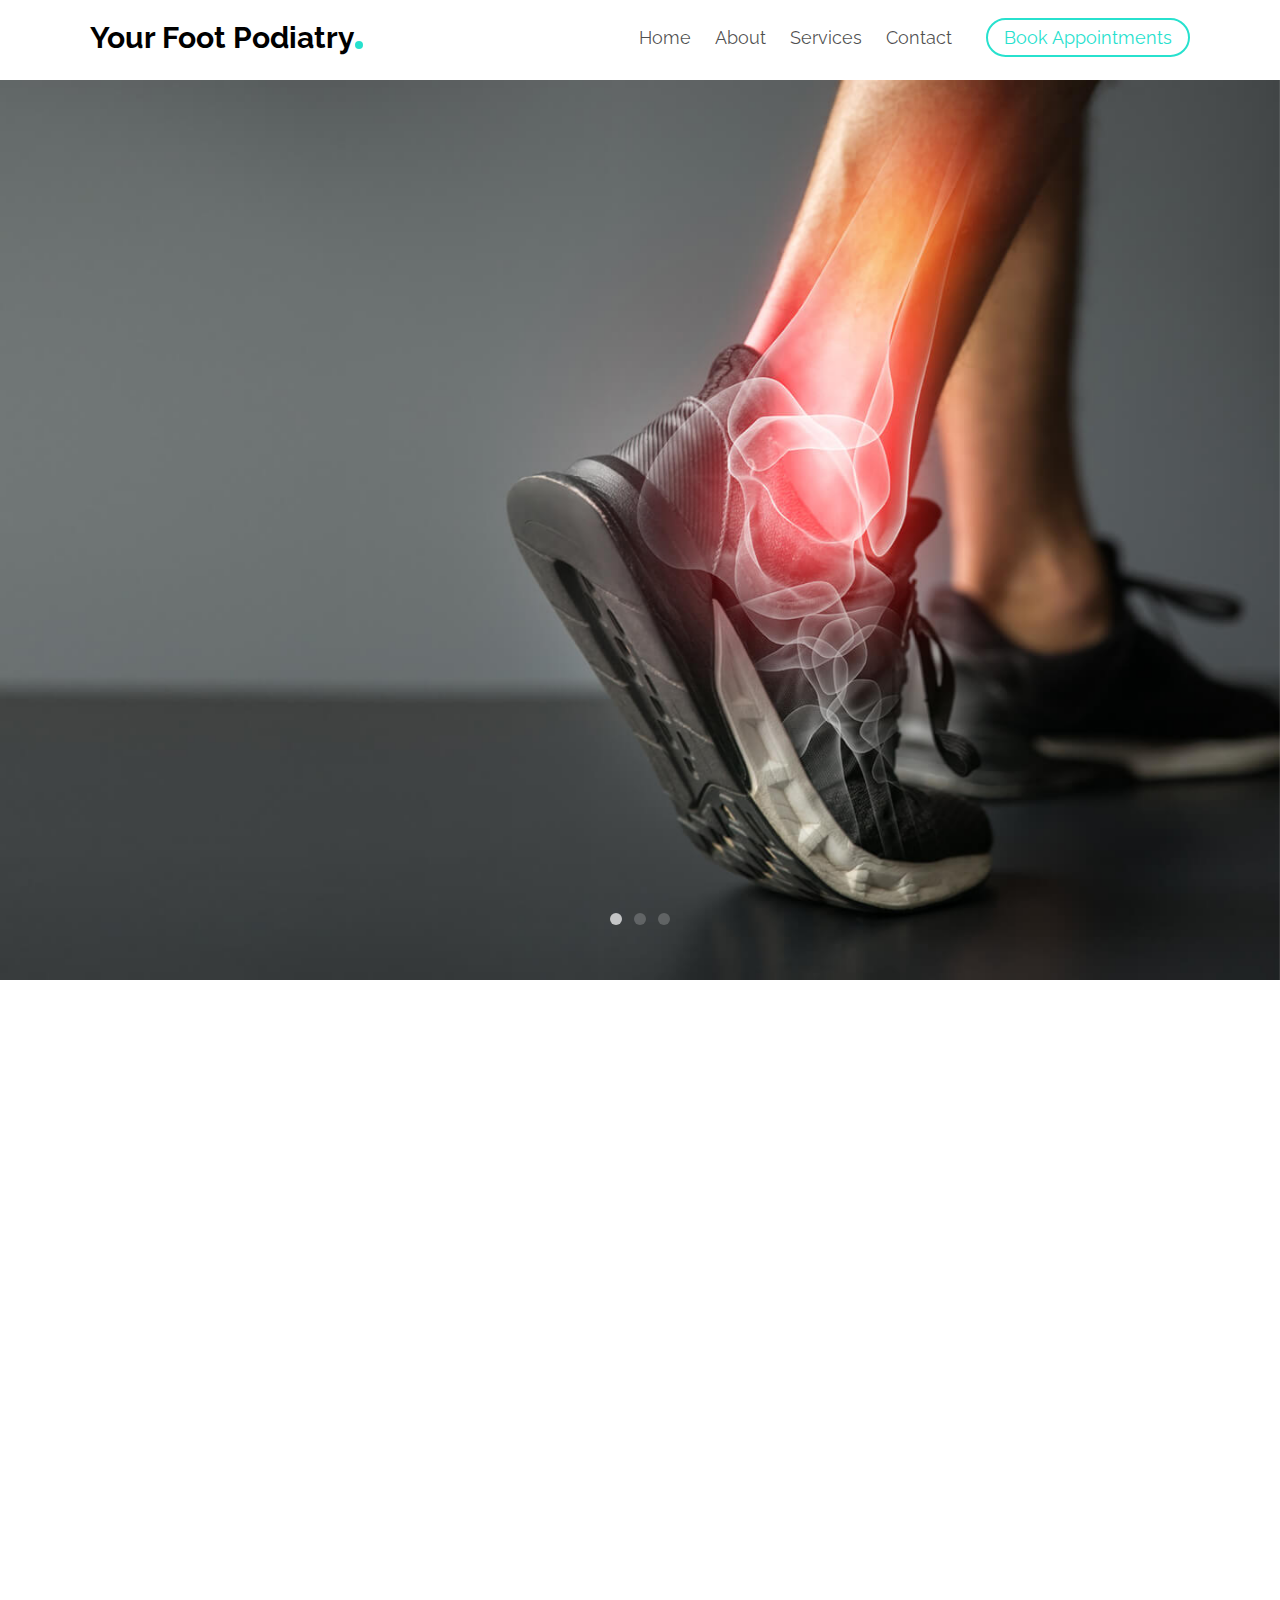
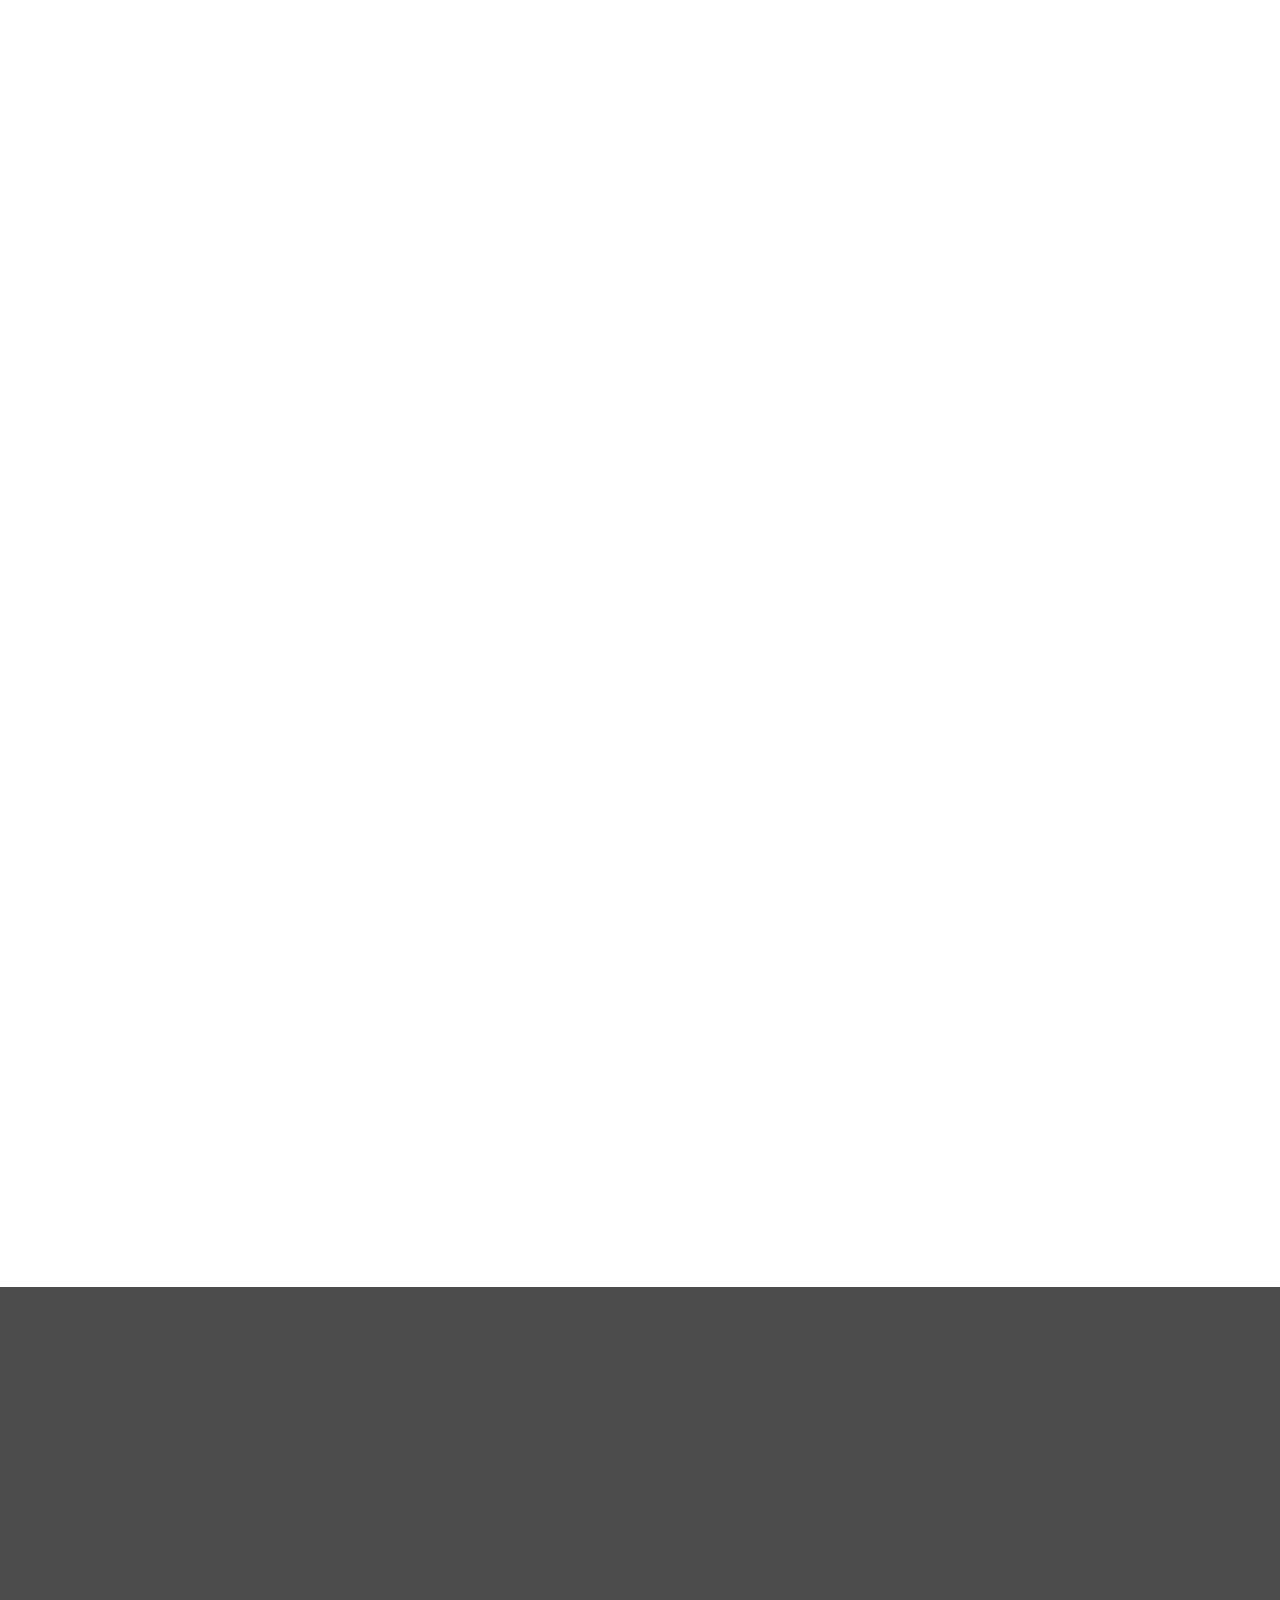
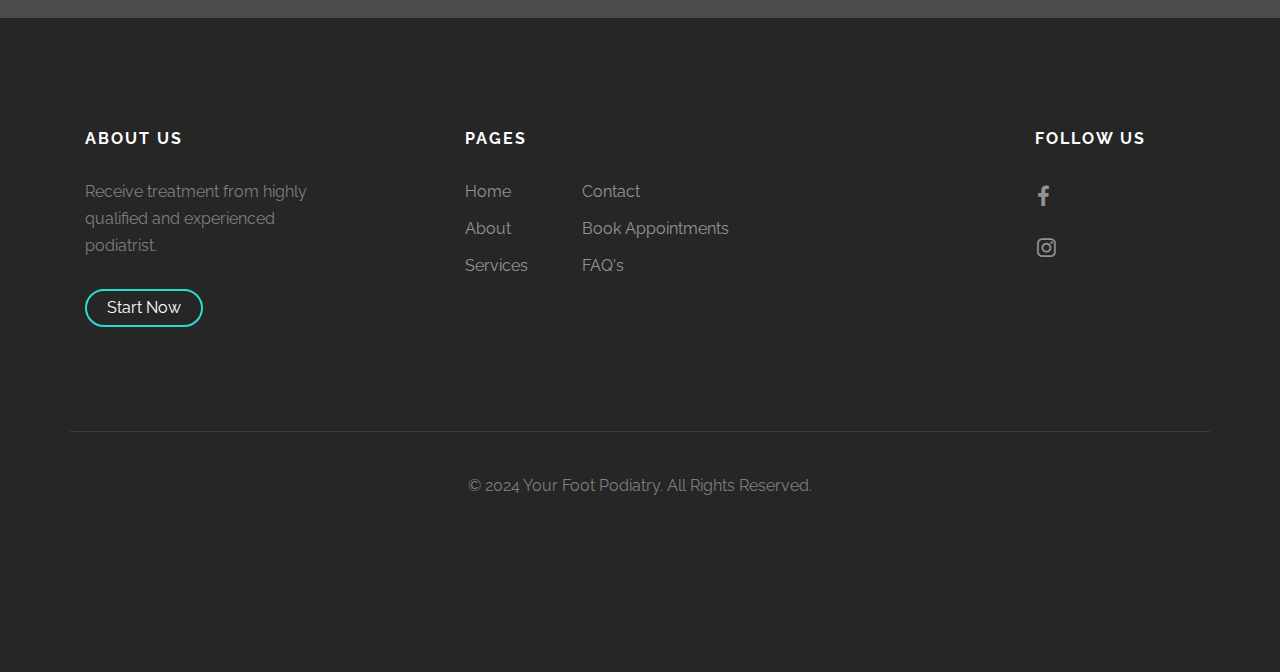
==== index.html @ 7fd20f28 "updated footer" ====
<!DOCTYPE html>
	<html class="no-js">
	<head>
	<meta charset="utf-8">
	<meta http-equiv="X-UA-Compatible" content="IE=edge">
	<title>Your Foot Podiatry</title>
	<meta name="viewport" content="width=device-width, initial-scale=1">
	<meta name="description" content="Your Foot Podiatry" />
	<meta name="keywords" content="Your Foot Podiatry" />
	<meta name="author" content="Your Foot Podiatry" />

  	<!-- Facebook and Twitter integration -->
	<meta property="og:title" content=""/>
	<meta property="og:image" content=""/>
	<meta property="og:url" content=""/>
	<meta property="og:site_name" content=""/>
	<meta property="og:description" content=""/>
	<meta name="twitter:title" content="" />
	<meta name="twitter:image" content="" />
	<meta name="twitter:url" content="" />
	<meta name="twitter:card" content="" />

	<!-- Place favicon.ico and apple-touch-icon.png in the root directory -->
	<link href="images/2.jpg" rel="icon">

	<link href="https://fonts.googleapis.com/css?family=Raleway:200,300,400,700" rel="stylesheet">
	
	<!-- Animate.css -->
	<link rel="stylesheet" href="css/animate.css">
	<!-- Icomoon Icon Fonts-->
	<link rel="stylesheet" href="css/icomoon.css">
	<!-- Bootstrap  -->
	<link rel="stylesheet" href="css/bootstrap.css">
	<!-- Flexslider  -->
	<link rel="stylesheet" href="css/flexslider.css">
	<!-- Owl Carousel  -->
	<link rel="stylesheet" href="css/owl.carousel.min.css">
	<link rel="stylesheet" href="css/owl.theme.default.min.css">
	<!-- Theme style  -->
	<link rel="stylesheet" href="css/style.css">
	<script src="js/modernizr-2.6.2.min.js"></script>
	</head>
	<body>
	
	
	<div id="fh5co-page">
	<header id="fh5co-header" role="banner">
		<div class="container">
			<div class="header-inner">
				<h1><a href="index.html">Your Foot Podiatry</a></h1>
				<nav role="navigation">
					<ul>
						<li><a href="index.html">Home</a></li>
						<li><a href="about.html">About</a></li>
						<li><a href="services.html">Services</a></li>
						<!-- <li><a href="about.html">Reviews</a></li> -->
						<li><a href="contact.html">Contact</a></li>
						<li class="cta"><a href="work.html">Book Appointments</a></li>
						<!-- <li><a href="work.html">Appointments</a></li>
						<li><a href="services.html">Services</a></li>
						<li><a href="pricing.html">Pricing</a></li> -->
						<!-- <li class="cta"><a href="#">Get started</a></li> -->
					</ul>
				</nav>
			</div>
		</div>
	</header>
	
	<div class="container">
		
	</div>
	<aside id="fh5co-hero" class="js-fullheight">
		<div class="flexslider js-fullheight">
			<ul class="slides">
		   	<li style="background-image: url(images/slide_1.jpg);">
		   		<div class="overlay-gradient"></div>
		   		<div class="container">
		   			<div class="col-md-10 col-md-offset-1 text-center js-fullheight slider-text">
		   				<div class="slider-text-inner">
		   					<h2>Expert Podiatry Care for Happy, Healthy Feet</h2>
		   					<p><a href="work.html" class="btn btn-primary btn-lg">Get started</a></p>
		   				</div>
		   			</div>
		   		</div>
		   	</li>
		   	<li style="background-image: url(images/slide_2.jpg);">
		   		<div class="container">
		   			<div class="col-md-10 col-md-offset-1 text-center js-fullheight slider-text">
		   				<div class="slider-text-inner">
		   					<h2>Providing comprehensive foot care for all ages</h2>
		   					<p><a href="work.html" class="btn btn-primary btn-lg">Get started</a></p>
		   				</div>
		   			</div>
		   		</div>
		   	</li>
		   	<li style="background-image: url(images/slide_3.jpg);">
		   		<div class="container">
		   			<div class="col-md-10 col-md-offset-1 text-center js-fullheight slider-text">
		   				<div class="slider-text-inner">
		   					<h2>Like feets? Well book an appointment now</h2>
		   					<p><a href="work.html" class="btn btn-primary btn-lg">Get started</a></p>
		   				</div>
		   			</div>
		   		</div>
		   	</li>
		  	</ul>
	  	</div>
	</aside>

	<div class="fh5co-about animate-box" style="padding-bottom: 0px;">
		<div class="col-md-6 col-md-offset-3 text-center fh5co-heading">
			<h2>Your Foot Podiatry</h2>
		</div>	
		<div class="container">
			<div class="col-md-12 animate-box">
				<figure>
					<img src="images/small.png" alt="yourfootpodiatry" class="img-responsive">
				</figure>
			</div>
			<div class="col-md-10 col-md-push-1 animate-box">
				<!-- <h2>Your Foot Podiatry</h2> -->
				<p>At Your Foot Podiatry, we are dedicated to providing comprehensive foot care solutions to enhance your mobility and overall well-being. 
					Our practice is led by Joel Joseph, an experienced podiatrist with over 8 years in private practice, specializing in minor podiatric surgeries, human biomechanics, gait assessments, and sports injuries and rehabilitation.
					</br>Joel is currently preparing and applying for his Endorsement for Prescription of Scheduled Medicines, which will allow him to offer even more comprehensive care by prescribing necessary medications for various podiatric conditions.</p>
			</div>
		</div>
	</div>

	<!-- Features -->
	<div id="fh5co-services-section">
		<div class="container">
			<div class="row">
				<div class="col-md-6 col-md-offset-3 text-center fh5co-heading animate-box">
					<h2>Our Awesome Feetures</h2>
					<p>Benefits of Choosing Your Foot Podiatry.</p>
				</div>
			</div>
			<div class="row">
				<div class="col-md-4 animate-box">
					<div class="services">
						<i class="icon-laptop"></i>
						<div class="desc">
							<h3>Gait Analysis & Biomechanics</h3>
							<p>Understanding how you move is crucial for diagnosing and treating foot issues. Our gait analysis examines walking patterns to identify abnormalities, tailoring treatments to improve your mobility and comfort.</p>
						</div>
					</div>
				</div>
				<div class="col-md-4 animate-box">
					<div class="services">
						<i class="icon-server"></i>
						<div class="desc">
							<h3>Routine Nail and Skin Care</h3>
							<p>Maintaining healthy nails and skin is essential for overall foot health. Our routine care includes nail trimming, fungal infection treatments, callus removal, and moisturizing to keep your feet in top condition.</p>
						</div>
					</div>
				</div>
				<div class="col-md-4 animate-box">
					<div class="services">
						<i class="icon-money"></i>
						<div class="desc">
							<h3>Sports Injury Management</h3>
							<p>Sports activities can lead to foot injuries affecting the back, knee, and hip. We provide targeted treatments to manage and rehabilitate these injuries, ensuring a quick and safe return to your active lifestyle.</p>
						</div>
					</div>
				</div>
				<div class="col-md-4 animate-box">
					<div class="services">
						<i class="icon-money"></i>
						<div class="desc">
							<h3>Children’s Foot Care</h3>
							<p>Children's feet have unique needs as they grow. Our pediatric podiatry services focus on early detection and treatment of foot issues, ensuring healthy development. We provide care for flat feet, pigeon toes, and other common pediatric conditions.</p>
						</div>
					</div>
				</div>
				<div class="col-md-4 animate-box">
					<div class="services">
						<i class="icon-money"></i>
						<div class="desc">
							<h3>Shockwave Therapy</h3>
							<p>Shockwave therapy is an advanced treatment using high-energy sound waves to stimulate healing in tissues affected by chronic pain and injuries. It provides relief for conditions such as plantar fasciitis, tendonitis, and other musculoskeletal issues.</p>
						</div>
					</div>
				</div>
				<div class="col-md-4 animate-box">
					<div class="services">
						<i class="icon-money"></i>
						<div class="desc">
							<h3>Ingrown Toenail Surgery</h3>
							<p>Ingrown toenails can be painful and prone to infection. Our safe surgical procedures effectively remove the ingrown nail, relieving pain and preventing future occurrences.</p>
						</div>
					</div>
				</div>
				<div class="col-md-12 text-center animate-box" style="margin-top: 20px;">
					<h3>Want to know more?</h3>
					<p><a href="about.html" class="btn btn-primary btn-outline with-arrow">About Us!<i class="icon-arrow-right"></i></a></p>
				</div>
				<!-- <div class="col-md-4 animate-box">
					<div class="services">
						<i class="icon-tablet"></i>
						<div class="desc">
							<h3>Personalized Attention</h3>
							<p>One-on-one consultations to thoroughly understand and address your concerns.	Detailed and personalized treatment plans.</p>
						</div>
					</div>
				</div>
				<div class="col-md-4 animate-box">
					<div class="services">
						<i class="icon-line-chart"></i>
						<div class="desc">
							<h3>Convenient Location</h3>
							<p>Easily accessible location with ample parking. Flexible appointment scheduling, including evening and weekend hours.</p>
						</div>
					</div>
				</div>
				<div class="col-md-4 animate-box">
					<div class="services">
						<i class="icon-pie-chart"></i>
						<div class="desc">
							<h3>Holistic Approach</h3>
							<p>Focus on overall foot health and prevention of future issues. Comprehensive assessments considering overall lifestyle and health.</p>
						</div>
					</div>
				</div>
				<div class="col-md-4 animate-box">
					<div class="services">
						<i class="icon-pie-chart"></i>
						<div class="desc">
							<h3>Patient Education</h3>
							<p>Detailed explanations and education on foot health, conditions, and treatments. Guidance on at-home care and preventive measures.</p>
						</div>
					</div>
				</div>
				<div class="col-md-4 animate-box">
					<div class="services">
						<i class="icon-pie-chart"></i>
						<div class="desc">
							<h3>Comfort and Care</h3>
							<p>Friendly and supportive staff ensuring a comfortable visit. Clean, modern, and welcoming clinic environment.</p>
						</div>
					</div>
				</div>
				<div class="col-md-4 animate-box">
					<div class="services">
						<i class="icon-pie-chart"></i>
						<div class="desc">
							<h3>Insurance and Payment Options</h3>
							<p>Assistance with insurance claims and paperwork. Flexible payment plans and options to accommodate financial needs.</p>
						</div>
					</div>
				</div> -->
			</div>
		</div>
	</div>

	<!-- our works -->
	<!-- <div id="fh5co-work-section" class="fh5co-light-grey-section">
		<div class="container">
			<div class="row">
				<div class="col-md-6 col-md-offset-3 text-center fh5co-heading animate-box">
					<h2>Latest Projects</h2>
					<p>Far far away, behind the word mountains, far from the countries Vokalia and Consonantia, there live the blind texts. </p>
				</div>
			</div>
			<div class="row">
				<div class="col-md-4 animate-box">
					<a href="#" class="item-grid text-center">
						<div class="image" style="background-image: url(images/image_1.jpg)"></div>
						<div class="v-align">
							<div class="v-align-middle">
								<h3 class="title">Geographical App</h3>
								<h5 class="category">Web Application</h5>
							</div>
						</div>
					</a>
				</div>
				<div class="col-md-4 animate-box">
					<a href="#" class="item-grid text-center">
						<div class="image" style="background-image: url(images/image_2.jpg)"></div>
						<div class="v-align">
							<div class="v-align-middle">
								<h3 class="title">Geographical App</h3>
								<h5 class="category">User Interface</h5>
							</div>
						</div>
					</a>
				</div>
				<div class="col-md-4 animate-box">
					<a href="#" class="item-grid text-center">
						<div class="image" style="background-image: url(images/image_3.jpg)"></div>
						<div class="v-align">
							<div class="v-align-middle">
								<h3 class="title">Geographical App</h3>
								<h5 class="category">Branded</h5>
							</div>
						</div>
					</a>
				</div>
				<div class="col-md-4 animate-box">
					<a href="#" class="item-grid text-center">
						<div class="image" style="background-image: url(images/image_4.jpg)"></div>
						<div class="v-align">
							<div class="v-align-middle">
								<h3 class="title">Geographical App</h3>
								<h5 class="category">Web</h5>
							</div>
						</div>
					</a>
				</div>
				<div class="col-md-4 animate-box">
					<a href="#" class="item-grid text-center">
						<div class="image" style="background-image: url(images/image_5.jpg)"></div>
						<div class="v-align">
							<div class="v-align-middle">
								<h3 class="title">Geographical App</h3>
								<h5 class="category">Illustration</h5>
							</div>
						</div>
					</a>
				</div>
				<div class="col-md-4 animate-box">
					<a href="#" class="item-grid text-center">
						<div class="image" style="background-image: url(images/image_6.jpg)"></div>
						<div class="v-align">
							<div class="v-align-middle">
								<h3 class="title">Geographical App</h3>
								<h5 class="category">Web Application</h5>
							</div>
						</div>
					</a>
				</div>
				<div class="col-md-12 text-center animate-box">
					<p><a href="#" class="btn btn-primary with-arrow">View More Projects <i class="icon-arrow-right"></i></a></p>
				</div>
			</div>
		</div>
	</div> -->
	
	<!-- client thing -->
	<!-- <div id="fh5co-testimony-section">
		<div class="container">
			<div class="row">
				<div class="col-md-6 col-md-offset-3 text-center fh5co-heading animate-box">
					<h2>Clients Feedback</h2>
					<p>Feet People</p>
				</div>
			</div>
			<div class="row">
				<div class="col-md-12 col-offset-0 to-animate">
					<div class="wrap-testimony animate-box">
						<div class="owl-carousel-fullwidth">
							<div class="item">
								<div class="testimony-slide active text-center">
									<figure>
										<img src="images/person1.jpg" alt="user">
									</figure>
									<blockquote>
										<p>"Far far away, behind the word mountains, far from the countries Vokalia and Consonantia, there live the blind texts. Separated they live in Bookmarksgrove right at the coast of the Semantics, a large language ocean."</p>
									</blockquote>
									<span>Athan Smith, via <a href="#" class="twitter">Twitter</a></span>
								</div>
							</div>
							<div class="item">
								<div class="testimony-slide active text-center">
									<figure>
										<img src="images/person2.jpg" alt="user">
									</figure>
									<blockquote>
										<p>"Far far away, behind the word mountains, far from the countries Vokalia and Consonantia, there live the blind texts. Separated they live in Bookmarksgrove right at the coast of the Semantics, a large language ocean."</p>
									</blockquote>
									<span>Nathalie Kosley, via <a href="#" class="twitter">Twitter</a></span>
								</div>
							</div>
							<div class="item">
								<div class="testimony-slide active text-center">
									<figure>
										<img src="images/person3.jpg" alt="user">
									</figure>
									<blockquote>
										<p>"Far far away, behind the word mountains, far from the countries Vokalia and Consonantia, there live the blind texts. Separated they live in Bookmarksgrove right at the coast of the Semantics, a large language ocean."</p>
									</blockquote>
									<span>Yanna Kuzuki, via <a href="#" class="twitter">Twitter</a></span>
								</div>
							</div>
						</div>
					</div>
				</div>
			</div>
		</div>
	</div> -->
	
	<!-- some more features -->
	<!-- <div id="fh5co-blog-section" class="fh5co-light-grey-section">
		<div class="container">
			<div class="row">
				<div class="col-md-6 col-md-offset-3 text-center fh5co-heading animate-box">
					<h2>Recent from Blog</h2>
					<p>Far far away, behind the word mountains, far from the countries Vokalia and Consonantia, there live the blind texts. </p>
				</div>
			</div>
			<div class="row">
				<div class="col-md-6 col-sm-6 animate-box">
					<a href="#" class="item-grid">
						<div class="image" style="background-image: url(images/image_1.jpg)"></div>
						<div class="v-align">
							<div class="v-align-middle">
								<h3 class="title">We Create Mobile App</h3>
								<h5 class="date"><span>June 23, 2016</span> | <span>4 Comments</span></h5>
								<p>Far far away, behind the word mountains, far from the countries Vokalia and Consonantia, there live the blind texts. Separated they live in Bookmarksgrove.</p>
							</div>
						</div>
					</a>
				</div>
				<div class="col-md-6 col-sm-6 animate-box">
					<a href="#" class="item-grid">
						<div class="image" style="background-image: url(images/image_2.jpg)"></div>
						<div class="v-align">
							<div class="v-align-middle">
								<h3 class="title">Geographical App</h3>
								<h5 class="date"><span>June 22, 2016</span> | <span>10 Comments</span></h5>
								<p>Far far away, behind the word mountains, far from the countries Vokalia and Consonantia, there live the blind texts. Separated they live in Bookmarksgrove.</p>
							</div>
						</div>
					</a>
				</div>
				<div class="col-md-12 text-center animate-box">
					<p><a href="#" class="btn btn-primary with-arrow">View More Post <i class="icon-arrow-right"></i></a></p>
				</div>
			</div>
		</div>
	</div> -->
	
	<!-- Pricing -->
	<!-- <div id="fh5co-pricing-section">
		<div class="container">
			<div class="row">
				<div class="col-md-6 col-md-offset-3 text-center fh5co-heading animate-box">
					<h2>Pricing</h2>
					<p>Far far away, behind the word mountains, far from the countries Vokalia and Consonantia, there live the blind texts. </p>
				</div>
			</div>
			<div class="row">
				<div class="pricing">
					<div class="col-md-3 animate-box">
						<div class="price-box">
							<h2 class="pricing-plan">Starter</h2>
							<div class="price"><sup class="currency">$</sup>9<small>/month</small></div>
							<p>Far far away, behind the word mountains, far from the countries Vokalia and Consonantia, there live the blind texts. </p>
							<a href="#" class="btn btn-select-plan btn-sm">Select Plan</a>
						</div>
					</div>

					<div class="col-md-3 animate-box">
						<div class="price-box">
							<h2 class="pricing-plan">Basic</h2>
							<div class="price"><sup class="currency">$</sup>27<small>/month</small></div>
							<p>Far far away, behind the word mountains, far from the countries Vokalia and Consonantia, there live the blind texts. </p>
							<a href="#" class="btn btn-select-plan btn-sm">Select Plan</a>
						</div>
					</div>

					<div class="col-md-3 animate-box">
						<div class="price-box popular">
							<h2 class="pricing-plan pricing-plan-offer">Pro <span>Best Offer</span></h2>
							<div class="price"><sup class="currency">$</sup>74<small>/month</small></div>
							<p>Far far away, behind the word mountains, far from the countries Vokalia and Consonantia, there live the blind texts. </p>
							<a href="#" class="btn btn-select-plan btn-sm">Select Plan</a>
						</div>
					</div>

					<div class="col-md-3 animate-box">
						<div class="price-box">
							<h2 class="pricing-plan">Unlimited</h2>
							<div class="price"><sup class="currency">$</sup>140<small>/month</small></div>
							<p>Far far away, behind the word mountains, far from the countries Vokalia and Consonantia, there live the blind texts. </p>
							<a href="#" class="btn btn-select-plan btn-sm">Select Plan</a>
						</div>
					</div>
				</div>
			</div>
		</div>
	</div> -->

	<script src="https://static.elfsight.com/platform/platform.js" data-use-service-core defer></script>
	<div class="elfsight-app-827dadee-5b9f-4619-aa15-b2e15554b091" style="height: 450px;" data-elfsight-app-lazy></div>

	<div class="fh5co-cta" style="background-image: url(images/slide_2.jpg);">
		<div class="overlay"></div>
		<div class="container">
			<div class="col-md-12 text-center animate-box">
				<h3>Try our Services?</h3>
				<p><a href="work.html" class="btn btn-primary btn-outline with-arrow">Get started now!<i class="icon-arrow-right"></i></a></p>
			</div>
		</div>
	</div>

	<!-- Footer -->
	<footer id="fh5co-footer" role="contentinfo">
		<div class="container">
			<div class="col-md-3 col-sm-12 col-sm-push-0 col-xs-12 col-xs-push-0">
				<h3>About Us</h3>
				<p>Receive treatment from highly qualified and experienced podiatrist.</p>
				<p><a href="pricing.html" class="btn btn-primary btn-outline with-arrow btn-sm">Start Now<i class="icon-arrow-right"></i></a></p>
			</div>
			<div class="col-md-6 col-md-push-1 col-sm-12 col-sm-push-0 col-xs-12 col-xs-push-0">
				<h3>Pages</h3>
				<ul class="float">
					<li><a href="index.html">Home</a></li>
					<li><a href="about.html">About</a></li>
					<li><a href="services.html">Services</a></li>
				</ul>
				<ul class="float">
					<li><a href="contact.html">Contact</a></li>
					<li><a href="work.html">Book Appointments</a></li>
					<li><a href="faq.html">FAQ's</a></li>
				</ul>
			</div>

			<div class="col-md-2 col-md-push-1 col-sm-12 col-sm-push-0 col-xs-12 col-xs-push-0">
				<h3>Follow Us</h3>
				<ul class="fh5co-social">
					<!-- <li><a href="#"><i class="icon-twitter"></i></a></li> -->
					<li><a href="https://www.facebook.com/YourFootPodiatry?mibextid=LQQJ4d"><i class="icon-facebook"></i></a></li>
					<!-- <li><a href="#"><i class="icon-google-plus"></i></a></li> -->
					<li><a href="https://www.instagram.com/yourfootpodiatry?igsh=NDYzZWwxZnRnNWd0"><i class="icon-instagram"></i></a></li>
					<li><a href="faq.html"><i class="fa-solid fa-clipboard-question"></i></a></li>
				</ul>
			</div>
			
			
			<div class="col-md-12 fh5co-copyright text-center">
				<p>&copy; 2024 Your Foot Podiatry. All Rights Reserved.<p>
				<!-- </p><span>Designed with <i class="icon-heart"></i> by <a href="http://freehtml5.co/" target="_blank">FreeHTML5.co</a> Demo Images by <a href="http://unsplash.com/" target="_blank">Unsplash</a></span></p>	 -->
			</div>
			
		</div>
	</footer>
	</div>
	
	
	<!-- jQuery -->
	<script src="js/jquery.min.js"></script>
	<!-- jQuery Easing -->
	<script src="js/jquery.easing.1.3.js"></script>
	<!-- Bootstrap -->
	<script src="js/bootstrap.min.js"></script>
	<!-- Waypoints -->
	<script src="js/jquery.waypoints.min.js"></script>
	<!-- Owl Carousel -->
	<script src="js/owl.carousel.min.js"></script>
	<!-- Flexslider -->
	<script src="js/jquery.flexslider-min.js"></script>

	<!-- MAIN JS -->
	<script src="js/main.js"></script>

	</body>
</html>
---- css/icomoon.css ----
@font-face {
    font-family: 'icomoon';
    src:    url('fonts/icomoon.eot?195opb');
    src:    url('fonts/icomoon.eot?195opb#iefix') format('embedded-opentype'),
        url('fonts/icomoon.ttf?195opb') format('truetype'),
        url('fonts/icomoon.woff?195opb') format('woff'),
        url('fonts/icomoon.svg?195opb#icomoon') format('svg');
    font-weight: normal;
    font-style: normal;
}

[class^="icon-"], [class*=" icon-"] {
    /* use !important to prevent issues with browser extensions that change fonts */
    font-family: 'icomoon' !important;
    speak: none;
    font-style: normal;
    font-weight: normal;
    font-variant: normal;
    text-transform: none;
    line-height: 1;

    /* Better Font Rendering =========== */
    -webkit-font-smoothing: antialiased;
    -moz-osx-font-smoothing: grayscale;
}

.icon-glass:before {
    content: "\f000";
}
.icon-music:before {
    content: "\f001";
}
.icon-search:before {
    content: "\f002";
}
.icon-envelope-o:before {
    content: "\f003";
}
.icon-heart:before {
    content: "\f004";
}
.icon-star:before {
    content: "\f005";
}
.icon-star-o:before {
    content: "\f006";
}
.icon-user:before {
    content: "\f007";
}
.icon-film:before {
    content: "\f008";
}
.icon-th-large:before {
    content: "\f009";
}
.icon-th:before {
    content: "\f00a";
}
.icon-th-list:before {
    content: "\f00b";
}
.icon-check:before {
    content: "\f00c";
}
.icon-close:before {
    content: "\f00d";
}
.icon-remove:before {
    content: "\f00d";
}
.icon-times:before {
    content: "\f00d";
}
.icon-search-plus:before {
    content: "\f00e";
}
.icon-search-minus:before {
    content: "\f010";
}
.icon-power-off:before {
    content: "\f011";
}
.icon-signal:before {
    content: "\f012";
}
.icon-cog:before {
    content: "\f013";
}
.icon-gear:before {
    content: "\f013";
}
.icon-trash-o:before {
    content: "\f014";
}
.icon-home:before {
    content: "\f015";
}
.icon-file-o:before {
    content: "\f016";
}
.icon-clock-o:before {
    content: "\f017";
}
.icon-road:before {
    content: "\f018";
}
.icon-download:before {
    content: "\f019";
}
.icon-arrow-circle-o-down:before {
    content: "\f01a";
}
.icon-arrow-circle-o-up:before {
    content: "\f01b";
}
.icon-inbox:before {
    content: "\f01c";
}
.icon-play-circle-o:before {
    content: "\f01d";
}
.icon-repeat:before {
    content: "\f01e";
}
.icon-rotate-right:before {
    content: "\f01e";
}
.icon-refresh:before {
    content: "\f021";
}
.icon-list-alt:before {
    content: "\f022";
}
.icon-lock:before {
    content: "\f023";
}
.icon-flag:before {
    content: "\f024";
}
.icon-headphones:before {
    content: "\f025";
}
.icon-volume-off:before {
    content: "\f026";
}
.icon-volume-down:before {
    content: "\f027";
}
.icon-volume-up:before {
    content: "\f028";
}
.icon-qrcode:before {
    content: "\f029";
}
.icon-barcode:before {
    content: "\f02a";
}
.icon-tag:before {
    content: "\f02b";
}
.icon-tags:before {
    content: "\f02c";
}
.icon-book:before {
    content: "\f02d";
}
.icon-bookmark:before {
    content: "\f02e";
}
.icon-print:before {
    content: "\f02f";
}
.icon-camera:before {
    content: "\f030";
}
.icon-font:before {
    content: "\f031";
}
.icon-bold:before {
    content: "\f032";
}
.icon-italic:before {
    content: "\f033";
}
.icon-text-height:before {
    content: "\f034";
}
.icon-text-width:before {
    content: "\f035";
}
.icon-align-left:before {
    content: "\f036";
}
.icon-align-center:before {
    content: "\f037";
}
.icon-align-right:before {
    content: "\f038";
}
.icon-align-justify:before {
    content: "\f039";
}
.icon-list:before {
    content: "\f03a";
}
.icon-dedent:before {
    content: "\f03b";
}
.icon-outdent:before {
    content: "\f03b";
}
.icon-indent:before {
    content: "\f03c";
}
.icon-video-camera:before {
    content: "\f03d";
}
.icon-image:before {
    content: "\f03e";
}
.icon-photo:before {
    content: "\f03e";
}
.icon-picture-o:before {
    content: "\f03e";
}
.icon-pencil:before {
    content: "\f040";
}
.icon-map-marker:before {
    content: "\f041";
}
.icon-adjust:before {
    content: "\f042";
}
.icon-tint:before {
    content: "\f043";
}
.icon-edit:before {
    content: "\f044";
}
.icon-pencil-square-o:before {
    content: "\f044";
}
.icon-share-square-o:before {
    content: "\f045";
}
.icon-check-square-o:before {
    content: "\f046";
}
.icon-arrows:before {
    content: "\f047";
}
.icon-step-backward:before {
    content: "\f048";
}
.icon-fast-backward:before {
    content: "\f049";
}
.icon-backward:before {
    content: "\f04a";
}
.icon-play:before {
    content: "\f04b";
}
.icon-pause:before {
    content: "\f04c";
}
.icon-stop:before {
    content: "\f04d";
}
.icon-forward:before {
    content: "\f04e";
}
.icon-fast-forward:before {
    content: "\f050";
}
.icon-step-forward:before {
    content: "\f051";
}
.icon-eject:before {
    content: "\f052";
}
.icon-chevron-left:before {
    content: "\f053";
}
.icon-chevron-right:before {
    content: "\f054";
}
.icon-plus-circle:before {
    content: "\f055";
}
.icon-minus-circle:before {
    content: "\f056";
}
.icon-times-circle:before {
    content: "\f057";
}
.icon-check-circle:before {
    content: "\f058";
}
.icon-question-circle:before {
    content: "\f059";
}
.icon-info-circle:before {
    content: "\f05a";
}
.icon-crosshairs:before {
    content: "\f05b";
}
.icon-times-circle-o:before {
    content: "\f05c";
}
.icon-check-circle-o:before {
    content: "\f05d";
}
.icon-ban:before {
    content: "\f05e";
}
.icon-arrow-left:before {
    content: "\f060";
}
.icon-arrow-right:before {
    content: "\f061";
}
.icon-arrow-up:before {
    content: "\f062";
}
.icon-arrow-down:before {
    content: "\f063";
}
.icon-mail-forward:before {
    content: "\f064";
}
.icon-share:before {
    content: "\f064";
}
.icon-expand:before {
    content: "\f065";
}
.icon-compress:before {
    content: "\f066";
}
.icon-plus:before {
    content: "\f067";
}
.icon-minus:before {
    content: "\f068";
}
.icon-asterisk:before {
    content: "\f069";
}
.icon-exclamation-circle:before {
    content: "\f06a";
}
.icon-gift:before {
    content: "\f06b";
}
.icon-leaf:before {
    content: "\f06c";
}
.icon-fire:before {
    content: "\f06d";
}
.icon-eye:before {
    content: "\f06e";
}
.icon-eye-slash:before {
    content: "\f070";
}
.icon-exclamation-triangle:before {
    content: "\f071";
}
.icon-warning:before {
    content: "\f071";
}
.icon-plane:before {
    content: "\f072";
}
.icon-calendar:before {
    content: "\f073";
}
.icon-random:before {
    content: "\f074";
}
.icon-comment:before {
    content: "\f075";
}
.icon-magnet:before {
    content: "\f076";
}
.icon-chevron-up:before {
    content: "\f077";
}
.icon-chevron-down:before {
    content: "\f078";
}
.icon-retweet:before {
    content: "\f079";
}
.icon-shopping-cart:before {
    content: "\f07a";
}
.icon-folder:before {
    content: "\f07b";
}
.icon-folder-open:before {
    content: "\f07c";
}
.icon-arrows-v:before {
    content: "\f07d";
}
.icon-arrows-h:before {
    content: "\f07e";
}
.icon-bar-chart:before {
    content: "\f080";
}
.icon-bar-chart-o:before {
    content: "\f080";
}
.icon-twitter-square:before {
    content: "\f081";
}
.icon-facebook-square:before {
    content: "\f082";
}
.icon-camera-retro:before {
    content: "\f083";
}
.icon-key:before {
    content: "\f084";
}
.icon-cogs:before {
    content: "\f085";
}
.icon-gears:before {
    content: "\f085";
}
.icon-comments:before {
    content: "\f086";
}
.icon-thumbs-o-up:before {
    content: "\f087";
}
.icon-thumbs-o-down:before {
    content: "\f088";
}
.icon-star-half:before {
    content: "\f089";
}
.icon-heart-o:before {
    content: "\f08a";
}
.icon-sign-out:before {
    content: "\f08b";
}
.icon-linkedin-square:before {
    content: "\f08c";
}
.icon-thumb-tack:before {
    content: "\f08d";
}
.icon-external-link:before {
    content: "\f08e";
}
.icon-sign-in:before {
    content: "\f090";
}
.icon-trophy:before {
    content: "\f091";
}
.icon-github-square:before {
    content: "\f092";
}
.icon-upload:before {
    content: "\f093";
}
.icon-lemon-o:before {
    content: "\f094";
}
.icon-phone:before {
    content: "\f095";
}
.icon-square-o:before {
    content: "\f096";
}
.icon-bookmark-o:before {
    content: "\f097";
}
.icon-phone-square:before {
    content: "\f098";
}
.icon-twitter:before {
    content: "\f099";
}
.icon-facebook:before {
    content: "\f09a";
}
.icon-facebook-f:before {
    content: "\f09a";
}
.icon-github:before {
    content: "\f09b";
}
.icon-unlock:before {
    content: "\f09c";
}
.icon-credit-card:before {
    content: "\f09d";
}
.icon-feed:before {
    content: "\f09e";
}
.icon-rss:before {
    content: "\f09e";
}
.icon-hdd-o:before {
    content: "\f0a0";
}
.icon-bullhorn:before {
    content: "\f0a1";
}
.icon-bell-o:before {
    content: "\f0a2";
}
.icon-certificate:before {
    content: "\f0a3";
}
.icon-hand-o-right:before {
    content: "\f0a4";
}
.icon-hand-o-left:before {
    content: "\f0a5";
}
.icon-hand-o-up:before {
    content: "\f0a6";
}
.icon-hand-o-down:before {
    content: "\f0a7";
}
.icon-arrow-circle-left:before {
    content: "\f0a8";
}
.icon-arrow-circle-right:before {
    content: "\f0a9";
}
.icon-arrow-circle-up:before {
    content: "\f0aa";
}
.icon-arrow-circle-down:before {
    content: "\f0ab";
}
.icon-globe:before {
    content: "\f0ac";
}
.icon-wrench:before {
    content: "\f0ad";
}
.icon-tasks:before {
    content: "\f0ae";
}
.icon-filter:before {
    content: "\f0b0";
}
.icon-briefcase:before {
    content: "\f0b1";
}
.icon-arrows-alt:before {
    content: "\f0b2";
}
.icon-group:before {
    content: "\f0c0";
}
.icon-users:before {
    content: "\f0c0";
}
.icon-chain:before {
    content: "\f0c1";
}
.icon-link:before {
    content: "\f0c1";
}
.icon-cloud:before {
    content: "\f0c2";
}
.icon-flask:before {
    content: "\f0c3";
}
.icon-cut:before {
    content: "\f0c4";
}
.icon-scissors:before {
    content: "\f0c4";
}
.icon-copy:before {
    content: "\f0c5";
}
.icon-files-o:before {
    content: "\f0c5";
}
.icon-paperclip:before {
    content: "\f0c6";
}
.icon-floppy-o:before {
    content: "\f0c7";
}
.icon-save:before {
    content: "\f0c7";
}
.icon-square:before {
    content: "\f0c8";
}
.icon-bars:before {
    content: "\f0c9";
}
.icon-navicon:before {
    content: "\f0c9";
}
.icon-reorder:before {
    content: "\f0c9";
}
.icon-list-ul:before {
    content: "\f0ca";
}
.icon-list-ol:before {
    content: "\f0cb";
}
.icon-strikethrough:before {
    content: "\f0cc";
}
.icon-underline:before {
    content: "\f0cd";
}
.icon-table:before {
    content: "\f0ce";
}
.icon-magic:before {
    content: "\f0d0";
}
.icon-truck:before {
    content: "\f0d1";
}
.icon-pinterest:before {
    content: "\f0d2";
}
.icon-pinterest-square:before {
    content: "\f0d3";
}
.icon-google-plus-square:before {
    content: "\f0d4";
}
.icon-google-plus:before {
    content: "\f0d5";
}
.icon-money:before {
    content: "\f0d6";
}
.icon-caret-down:before {
    content: "\f0d7";
}
.icon-caret-up:before {
    content: "\f0d8";
}
.icon-caret-left:before {
    content: "\f0d9";
}
.icon-caret-right:before {
    content: "\f0da";
}
.icon-columns:before {
    content: "\f0db";
}
.icon-sort:before {
    content: "\f0dc";
}
.icon-unsorted:before {
    content: "\f0dc";
}
.icon-sort-desc:before {
    content: "\f0dd";
}
.icon-sort-down:before {
    content: "\f0dd";
}
.icon-sort-asc:before {
    content: "\f0de";
}
.icon-sort-up:before {
    content: "\f0de";
}
.icon-envelope:before {
    content: "\f0e0";
}
.icon-linkedin:before {
    content: "\f0e1";
}
.icon-rotate-left:before {
    content: "\f0e2";
}
.icon-undo:before {
    content: "\f0e2";
}
.icon-gavel:before {
    content: "\f0e3";
}
.icon-legal:before {
    content: "\f0e3";
}
.icon-dashboard:before {
    content: "\f0e4";
}
.icon-tachometer:before {
    content: "\f0e4";
}
.icon-comment-o:before {
    content: "\f0e5";
}
.icon-comments-o:before {
    content: "\f0e6";
}
.icon-bolt:before {
    content: "\f0e7";
}
.icon-flash:before {
    content: "\f0e7";
}
.icon-sitemap:before {
    content: "\f0e8";
}
.icon-umbrella:before {
    content: "\f0e9";
}
.icon-clipboard:before {
    content: "\f0ea";
}
.icon-paste:before {
    content: "\f0ea";
}
.icon-lightbulb-o:before {
    content: "\f0eb";
}
.icon-exchange:before {
    content: "\f0ec";
}
.icon-cloud-download:before {
    content: "\f0ed";
}
.icon-cloud-upload:before {
    content: "\f0ee";
}
.icon-user-md:before {
    content: "\f0f0";
}
.icon-stethoscope:before {
    content: "\f0f1";
}
.icon-suitcase:before {
    content: "\f0f2";
}
.icon-bell:before {
    content: "\f0f3";
}
.icon-coffee:before {
    content: "\f0f4";
}
.icon-cutlery:before {
    content: "\f0f5";
}
.icon-file-text-o:before {
    content: "\f0f6";
}
.icon-building-o:before {
    content: "\f0f7";
}
.icon-hospital-o:before {
    content: "\f0f8";
}
.icon-ambulance:before {
    content: "\f0f9";
}
.icon-medkit:before {
    content: "\f0fa";
}
.icon-fighter-jet:before {
    content: "\f0fb";
}
.icon-beer:before {
    content: "\f0fc";
}
.icon-h-square:before {
    content: "\f0fd";
}
.icon-plus-square:before {
    content: "\f0fe";
}
.icon-angle-double-left:before {
    content: "\f100";
}
.icon-angle-double-right:before {
    content: "\f101";
}
.icon-angle-double-up:before {
    content: "\f102";
}
.icon-angle-double-down:before {
    content: "\f103";
}
.icon-angle-left:before {
    content: "\f104";
}
.icon-angle-right:before {
    content: "\f105";
}
.icon-angle-up:before {
    content: "\f106";
}
.icon-angle-down:before {
    content: "\f107";
}
.icon-desktop:before {
    content: "\f108";
}
.icon-laptop:before {
    content: "\f109";
}
.icon-tablet:before {
    content: "\f10a";
}
.icon-mobile:before {
    content: "\f10b";
}
.icon-mobile-phone:before {
    content: "\f10b";
}
.icon-circle-o:before {
    content: "\f10c";
}
.icon-quote-left:before {
    content: "\f10d";
}
.icon-quote-right:before {
    content: "\f10e";
}
.icon-spinner:before {
    content: "\f110";
}
.icon-circle:before {
    content: "\f111";
}
.icon-mail-reply:before {
    content: "\f112";
}
.icon-reply:before {
    content: "\f112";
}
.icon-github-alt:before {
    content: "\f113";
}
.icon-folder-o:before {
    content: "\f114";
}
.icon-folder-open-o:before {
    content: "\f115";
}
.icon-smile-o:before {
    content: "\f118";
}
.icon-frown-o:before {
    content: "\f119";
}
.icon-meh-o:before {
    content: "\f11a";
}
.icon-gamepad:before {
    content: "\f11b";
}
.icon-keyboard-o:before {
    content: "\f11c";
}
.icon-flag-o:before {
    content: "\f11d";
}
.icon-flag-checkered:before {
    content: "\f11e";
}
.icon-terminal:before {
    content: "\f120";
}
.icon-code:before {
    content: "\f121";
}
.icon-mail-reply-all:before {
    content: "\f122";
}
.icon-reply-all:before {
    content: "\f122";
}
.icon-star-half-empty:before {
    content: "\f123";
}
.icon-star-half-full:before {
    content: "\f123";
}
.icon-star-half-o:before {
    content: "\f123";
}
.icon-location-arrow:before {
    content: "\f124";
}
.icon-crop:before {
    content: "\f125";
}
.icon-code-fork:before {
    content: "\f126";
}
.icon-chain-broken:before {
    content: "\f127";
}
.icon-unlink:before {
    content: "\f127";
}
.icon-question:before {
    content: "\f128";
}
.icon-info:before {
    content: "\f129";
}
.icon-exclamation:before {
    content: "\f12a";
}
.icon-superscript:before {
    content: "\f12b";
}
.icon-subscript:before {
    content: "\f12c";
}
.icon-eraser:before {
    content: "\f12d";
}
.icon-puzzle-piece:before {
    content: "\f12e";
}
.icon-microphone:before {
    content: "\f130";
}
.icon-microphone-slash:before {
    content: "\f131";
}
.icon-shield:before {
    content: "\f132";
}
.icon-calendar-o:before {
    content: "\f133";
}
.icon-fire-extinguisher:before {
    content: "\f134";
}
.icon-rocket:before {
    content: "\f135";
}
.icon-maxcdn:before {
    content: "\f136";
}
.icon-chevron-circle-left:before {
    content: "\f137";
}
.icon-chevron-circle-right:before {
    content: "\f138";
}
.icon-chevron-circle-up:before {
    content: "\f139";
}
.icon-chevron-circle-down:before {
    content: "\f13a";
}
.icon-html5:before {
    content: "\f13b";
}
.icon-css3:before {
    content: "\f13c";
}
.icon-anchor:before {
    content: "\f13d";
}
.icon-unlock-alt:before {
    content: "\f13e";
}
.icon-bullseye:before {
    content: "\f140";
}
.icon-ellipsis-h:before {
    content: "\f141";
}
.icon-ellipsis-v:before {
    content: "\f142";
}
.icon-rss-square:before {
    content: "\f143";
}
.icon-play-circle:before {
    content: "\f144";
}
.icon-ticket:before {
    content: "\f145";
}
.icon-minus-square:before {
    content: "\f146";
}
.icon-minus-square-o:before {
    content: "\f147";
}
.icon-level-up:before {
    content: "\f148";
}
.icon-level-down:before {
    content: "\f149";
}
.icon-check-square:before {
    content: "\f14a";
}
.icon-pencil-square:before {
    content: "\f14b";
}
.icon-external-link-square:before {
    content: "\f14c";
}
.icon-share-square:before {
    content: "\f14d";
}
.icon-compass:before {
    content: "\f14e";
}
.icon-caret-square-o-down:before {
    content: "\f150";
}
.icon-toggle-down:before {
    content: "\f150";
}
.icon-caret-square-o-up:before {
    content: "\f151";
}
.icon-toggle-up:before {
    content: "\f151";
}
.icon-caret-square-o-right:before {
    content: "\f152";
}
.icon-toggle-right:before {
    content: "\f152";
}
.icon-eur:before {
    content: "\f153";
}
.icon-euro:before {
    content: "\f153";
}
.icon-gbp:before {
    content: "\f154";
}
.icon-dollar:before {
    content: "\f155";
}
.icon-usd:before {
    content: "\f155";
}
.icon-inr:before {
    content: "\f156";
}
.icon-rupee:before {
    content: "\f156";
}
.icon-cny:before {
    content: "\f157";
}
.icon-jpy:before {
    content: "\f157";
}
.icon-rmb:before {
    content: "\f157";
}
.icon-yen:before {
    content: "\f157";
}
.icon-rouble:before {
    content: "\f158";
}
.icon-rub:before {
    content: "\f158";
}
.icon-ruble:before {
    content: "\f158";
}
.icon-krw:before {
    content: "\f159";
}
.icon-won:before {
    content: "\f159";
}
.icon-bitcoin:before {
    content: "\f15a";
}
.icon-btc:before {
    content: "\f15a";
}
.icon-file:before {
    content: "\f15b";
}
.icon-file-text:before {
    content: "\f15c";
}
.icon-sort-alpha-asc:before {
    content: "\f15d";
}
.icon-sort-alpha-desc:before {
    content: "\f15e";
}
.icon-sort-amount-asc:before {
    content: "\f160";
}
.icon-sort-amount-desc:before {
    content: "\f161";
}
.icon-sort-numeric-asc:before {
    content: "\f162";
}
.icon-sort-numeric-desc:before {
    content: "\f163";
}
.icon-thumbs-up:before {
    content: "\f164";
}
.icon-thumbs-down:before {
    content: "\f165";
}
.icon-youtube-square:before {
    content: "\f166";
}
.icon-youtube:before {
    content: "\f167";
}
.icon-xing:before {
    content: "\f168";
}
.icon-xing-square:before {
    content: "\f169";
}
.icon-youtube-play:before {
    content: "\f16a";
}
.icon-dropbox:before {
    content: "\f16b";
}
.icon-stack-overflow:before {
    content: "\f16c";
}
.icon-instagram:before {
    content: "\f16d";
}
.icon-flickr:before {
    content: "\f16e";
}
.icon-adn:before {
    content: "\f170";
}
.icon-bitbucket:before {
    content: "\f171";
}
.icon-bitbucket-square:before {
    content: "\f172";
}
.icon-tumblr:before {
    content: "\f173";
}
.icon-tumblr-square:before {
    content: "\f174";
}
.icon-long-arrow-down:before {
    content: "\f175";
}
.icon-long-arrow-up:before {
    content: "\f176";
}
.icon-long-arrow-left:before {
    content: "\f177";
}
.icon-long-arrow-right:before {
    content: "\f178";
}
.icon-apple:before {
    content: "\f179";
}
.icon-windows:before {
    content: "\f17a";
}
.icon-android:before {
    content: "\f17b";
}
.icon-linux:before {
    content: "\f17c";
}
.icon-dribbble:before {
    content: "\f17d";
}
.icon-skype:before {
    content: "\f17e";
}
.icon-foursquare:before {
    content: "\f180";
}
.icon-trello:before {
    content: "\f181";
}
.icon-female:before {
    content: "\f182";
}
.icon-male:before {
    content: "\f183";
}
.icon-gittip:before {
    content: "\f184";
}
.icon-gratipay:before {
    content: "\f184";
}
.icon-sun-o:before {
    content: "\f185";
}
.icon-moon-o:before {
    content: "\f186";
}
.icon-archive:before {
    content: "\f187";
}
.icon-bug:before {
    content: "\f188";
}
.icon-vk:before {
    content: "\f189";
}
.icon-weibo:before {
    content: "\f18a";
}
.icon-renren:before {
    content: "\f18b";
}
.icon-pagelines:before {
    content: "\f18c";
}
.icon-stack-exchange:before {
    content: "\f18d";
}
.icon-arrow-circle-o-right:before {
    content: "\f18e";
}
.icon-arrow-circle-o-left:before {
    content: "\f190";
}
.icon-caret-square-o-left:before {
    content: "\f191";
}
.icon-toggle-left:before {
    content: "\f191";
}
.icon-dot-circle-o:before {
    content: "\f192";
}
.icon-wheelchair:before {
    content: "\f193";
}
.icon-vimeo-square:before {
    content: "\f194";
}
.icon-try:before {
    content: "\f195";
}
.icon-turkish-lira:before {
    content: "\f195";
}
.icon-plus-square-o:before {
    content: "\f196";
}
.icon-space-shuttle:before {
    content: "\f197";
}
.icon-slack:before {
    content: "\f198";
}
.icon-envelope-square:before {
    content: "\f199";
}
.icon-wordpress:before {
    content: "\f19a";
}
.icon-openid:before {
    content: "\f19b";
}
.icon-bank:before {
    content: "\f19c";
}
.icon-institution:before {
    content: "\f19c";
}
.icon-university:before {
    content: "\f19c";
}
.icon-graduation-cap:before {
    content: "\f19d";
}
.icon-mortar-board:before {
    content: "\f19d";
}
.icon-yahoo:before {
    content: "\f19e";
}
.icon-google:before {
    content: "\f1a0";
}
.icon-reddit:before {
    content: "\f1a1";
}
.icon-reddit-square:before {
    content: "\f1a2";
}
.icon-stumbleupon-circle:before {
    content: "\f1a3";
}
.icon-stumbleupon:before {
    content: "\f1a4";
}
.icon-delicious:before {
    content: "\f1a5";
}
.icon-digg:before {
    content: "\f1a6";
}
.icon-pied-piper-pp:before {
    content: "\f1a7";
}
.icon-pied-piper-alt:before {
    content: "\f1a8";
}
.icon-drupal:before {
    content: "\f1a9";
}
.icon-joomla:before {
    content: "\f1aa";
}
.icon-language:before {
    content: "\f1ab";
}
.icon-fax:before {
    content: "\f1ac";
}
.icon-building:before {
    content: "\f1ad";
}
.icon-child:before {
    content: "\f1ae";
}
.icon-paw:before {
    content: "\f1b0";
}
.icon-spoon:before {
    content: "\f1b1";
}
.icon-cube:before {
    content: "\f1b2";
}
.icon-cubes:before {
    content: "\f1b3";
}
.icon-behance:before {
    content: "\f1b4";
}
.icon-behance-square:before {
    content: "\f1b5";
}
.icon-steam:before {
    content: "\f1b6";
}
.icon-steam-square:before {
    content: "\f1b7";
}
.icon-recycle:before {
    content: "\f1b8";
}
.icon-automobile:before {
    content: "\f1b9";
}
.icon-car:before {
    content: "\f1b9";
}
.icon-cab:before {
    content: "\f1ba";
}
.icon-taxi:before {
    content: "\f1ba";
}
.icon-tree:before {
    content: "\f1bb";
}
.icon-spotify:before {
    content: "\f1bc";
}
.icon-deviantart:before {
    content: "\f1bd";
}
.icon-soundcloud:before {
    content: "\f1be";
}
.icon-database:before {
    content: "\f1c0";
}
.icon-file-pdf-o:before {
    content: "\f1c1";
}
.icon-file-word-o:before {
    content: "\f1c2";
}
.icon-file-excel-o:before {
    content: "\f1c3";
}
.icon-file-powerpoint-o:before {
    content: "\f1c4";
}
.icon-file-image-o:before {
    content: "\f1c5";
}
.icon-file-photo-o:before {
    content: "\f1c5";
}
.icon-file-picture-o:before {
    content: "\f1c5";
}
.icon-file-archive-o:before {
    content: "\f1c6";
}
.icon-file-zip-o:before {
    content: "\f1c6";
}
.icon-file-audio-o:before {
    content: "\f1c7";
}
.icon-file-sound-o:before {
    content: "\f1c7";
}
.icon-file-movie-o:before {
    content: "\f1c8";
}
.icon-file-video-o:before {
    content: "\f1c8";
}
.icon-file-code-o:before {
    content: "\f1c9";
}
.icon-vine:before {
    content: "\f1ca";
}
.icon-codepen:before {
    content: "\f1cb";
}
.icon-jsfiddle:before {
    content: "\f1cc";
}
.icon-life-bouy:before {
    content: "\f1cd";
}
.icon-life-buoy:before {
    content: "\f1cd";
}
.icon-life-ring:before {
    content: "\f1cd";
}
.icon-life-saver:before {
    content: "\f1cd";
}
.icon-support:before {
    content: "\f1cd";
}
.icon-circle-o-notch:before {
    content: "\f1ce";
}
.icon-ra:before {
    content: "\f1d0";
}
.icon-rebel:before {
    content: "\f1d0";
}
.icon-resistance:before {
    content: "\f1d0";
}
.icon-empire:before {
    content: "\f1d1";
}
.icon-ge:before {
    content: "\f1d1";
}
.icon-git-square:before {
    content: "\f1d2";
}
.icon-git:before {
    content: "\f1d3";
}
.icon-hacker-news:before {
    content: "\f1d4";
}
.icon-y-combinator-square:before {
    content: "\f1d4";
}
.icon-yc-square:before {
    content: "\f1d4";
}
.icon-tencent-weibo:before {
    content: "\f1d5";
}
.icon-qq:before {
    content: "\f1d6";
}
.icon-wechat:before {
    content: "\f1d7";
}
.icon-weixin:before {
    content: "\f1d7";
}
.icon-paper-plane:before {
    content: "\f1d8";
}
.icon-send:before {
    content: "\f1d8";
}
.icon-paper-plane-o:before {
    content: "\f1d9";
}
.icon-send-o:before {
    content: "\f1d9";
}
.icon-history:before {
    content: "\f1da";
}
.icon-circle-thin:before {
    content: "\f1db";
}
.icon-header:before {
    content: "\f1dc";
}
.icon-paragraph:before {
    content: "\f1dd";
}
.icon-sliders:before {
    content: "\f1de";
}
.icon-share-alt:before {
    content: "\f1e0";
}
.icon-share-alt-square:before {
    content: "\f1e1";
}
.icon-bomb:before {
    content: "\f1e2";
}
.icon-futbol-o:before {
    content: "\f1e3";
}
.icon-soccer-ball-o:before {
    content: "\f1e3";
}
.icon-tty:before {
    content: "\f1e4";
}
.icon-binoculars:before {
    content: "\f1e5";
}
.icon-plug:before {
    content: "\f1e6";
}
.icon-slideshare:before {
    content: "\f1e7";
}
.icon-twitch:before {
    content: "\f1e8";
}
.icon-yelp:before {
    content: "\f1e9";
}
.icon-newspaper-o:before {
    content: "\f1ea";
}
.icon-wifi:before {
    content: "\f1eb";
}
.icon-calculator:before {
    content: "\f1ec";
}
.icon-paypal:before {
    content: "\f1ed";
}
.icon-google-wallet:before {
    content: "\f1ee";
}
.icon-cc-visa:before {
    content: "\f1f0";
}
.icon-cc-mastercard:before {
    content: "\f1f1";
}
.icon-cc-discover:before {
    content: "\f1f2";
}
.icon-cc-amex:before {
    content: "\f1f3";
}
.icon-cc-paypal:before {
    content: "\f1f4";
}
.icon-cc-stripe:before {
    content: "\f1f5";
}
.icon-bell-slash:before {
    content: "\f1f6";
}
.icon-bell-slash-o:before {
    content: "\f1f7";
}
.icon-trash:before {
    content: "\f1f8";
}
.icon-copyright:before {
    content: "\f1f9";
}
.icon-at:before {
    content: "\f1fa";
}
.icon-eyedropper:before {
    content: "\f1fb";
}
.icon-paint-brush:before {
    content: "\f1fc";
}
.icon-birthday-cake:before {
    content: "\f1fd";
}
.icon-area-chart:before {
    content: "\f1fe";
}
.icon-pie-chart:before {
    content: "\f200";
}
.icon-line-chart:before {
    content: "\f201";
}
.icon-lastfm:before {
    content: "\f202";
}
.icon-lastfm-square:before {
    content: "\f203";
}
.icon-toggle-off:before {
    content: "\f204";
}
.icon-toggle-on:before {
    content: "\f205";
}
.icon-bicycle:before {
    content: "\f206";
}
.icon-bus:before {
    content: "\f207";
}
.icon-ioxhost:before {
    content: "\f208";
}
.icon-angellist:before {
    content: "\f209";
}
.icon-cc:before {
    content: "\f20a";
}
.icon-ils:before {
    content: "\f20b";
}
.icon-shekel:before {
    content: "\f20b";
}
.icon-sheqel:before {
    content: "\f20b";
}
.icon-meanpath:before {
    content: "\f20c";
}
.icon-buysellads:before {
    content: "\f20d";
}
.icon-connectdevelop:before {
    content: "\f20e";
}
.icon-dashcube:before {
    content: "\f210";
}
.icon-forumbee:before {
    content: "\f211";
}
.icon-leanpub:before {
    content: "\f212";
}
.icon-sellsy:before {
    content: "\f213";
}
.icon-shirtsinbulk:before {
    content: "\f214";
}
.icon-simplybuilt:before {
    content: "\f215";
}
.icon-skyatlas:before {
    content: "\f216";
}
.icon-cart-plus:before {
    content: "\f217";
}
.icon-cart-arrow-down:before {
    content: "\f218";
}
.icon-diamond:before {
    content: "\f219";
}
.icon-ship:before {
    content: "\f21a";
}
.icon-user-secret:before {
    content: "\f21b";
}
.icon-motorcycle:before {
    content: "\f21c";
}
.icon-street-view:before {
    content: "\f21d";
}
.icon-heartbeat:before {
    content: "\f21e";
}
.icon-venus:before {
    content: "\f221";
}
.icon-mars:before {
    content: "\f222";
}
.icon-mercury:before {
    content: "\f223";
}
.icon-intersex:before {
    content: "\f224";
}
.icon-transgender:before {
    content: "\f224";
}
.icon-transgender-alt:before {
    content: "\f225";
}
.icon-venus-double:before {
    content: "\f226";
}
.icon-mars-double:before {
    content: "\f227";
}
.icon-venus-mars:before {
    content: "\f228";
}
.icon-mars-stroke:before {
    content: "\f229";
}
.icon-mars-stroke-v:before {
    content: "\f22a";
}
.icon-mars-stroke-h:before {
    content: "\f22b";
}
.icon-neuter:before {
    content: "\f22c";
}
.icon-genderless:before {
    content: "\f22d";
}
.icon-facebook-official:before {
    content: "\f230";
}
.icon-pinterest-p:before {
    content: "\f231";
}
.icon-whatsapp:before {
    content: "\f232";
}
.icon-server:before {
    content: "\f233";
}
.icon-user-plus:before {
    content: "\f234";
}
.icon-user-times:before {
    content: "\f235";
}
.icon-bed:before {
    content: "\f236";
}
.icon-hotel:before {
    content: "\f236";
}
.icon-viacoin:before {
    content: "\f237";
}
.icon-train:before {
    content: "\f238";
}
.icon-subway:before {
    content: "\f239";
}
.icon-medium:before {
    content: "\f23a";
}
.icon-y-combinator:before {
    content: "\f23b";
}
.icon-yc:before {
    content: "\f23b";
}
.icon-optin-monster:before {
    content: "\f23c";
}
.icon-opencart:before {
    content: "\f23d";
}
.icon-expeditedssl:before {
    content: "\f23e";
}
.icon-battery-4:before {
    content: "\f240";
}
.icon-battery-full:before {
    content: "\f240";
}
.icon-battery-3:before {
    content: "\f241";
}
.icon-battery-three-quarters:before {
    content: "\f241";
}
.icon-battery-2:before {
    content: "\f242";
}
.icon-battery-half:before {
    content: "\f242";
}
.icon-battery-1:before {
    content: "\f243";
}
.icon-battery-quarter:before {
    content: "\f243";
}
.icon-battery-0:before {
    content: "\f244";
}
.icon-battery-empty:before {
    content: "\f244";
}
.icon-mouse-pointer:before {
    content: "\f245";
}
.icon-i-cursor:before {
    content: "\f246";
}
.icon-object-group:before {
    content: "\f247";
}
.icon-object-ungroup:before {
    content: "\f248";
}
.icon-sticky-note:before {
    content: "\f249";
}
.icon-sticky-note-o:before {
    content: "\f24a";
}
.icon-cc-jcb:before {
    content: "\f24b";
}
.icon-cc-diners-club:before {
    content: "\f24c";
}
.icon-clone:before {
    content: "\f24d";
}
.icon-balance-scale:before {
    content: "\f24e";
}
.icon-hourglass-o:before {
    content: "\f250";
}
.icon-hourglass-1:before {
    content: "\f251";
}
.icon-hourglass-start:before {
    content: "\f251";
}
.icon-hourglass-2:before {
    content: "\f252";
}
.icon-hourglass-half:before {
    content: "\f252";
}
.icon-hourglass-3:before {
    content: "\f253";
}
.icon-hourglass-end:before {
    content: "\f253";
}
.icon-hourglass:before {
    content: "\f254";
}
.icon-hand-grab-o:before {
    content: "\f255";
}
.icon-hand-rock-o:before {
    content: "\f255";
}
.icon-hand-paper-o:before {
    content: "\f256";
}
.icon-hand-stop-o:before {
    content: "\f256";
}
.icon-hand-scissors-o:before {
    content: "\f257";
}
.icon-hand-lizard-o:before {
    content: "\f258";
}
.icon-hand-spock-o:before {
    content: "\f259";
}
.icon-hand-pointer-o:before {
    content: "\f25a";
}
.icon-hand-peace-o:before {
    content: "\f25b";
}
.icon-trademark:before {
    content: "\f25c";
}
.icon-registered:before {
    content: "\f25d";
}
.icon-creative-commons:before {
    content: "\f25e";
}
.icon-gg:before {
    content: "\f260";
}
.icon-gg-circle:before {
    content: "\f261";
}
.icon-tripadvisor:before {
    content: "\f262";
}
.icon-odnoklassniki:before {
    content: "\f263";
}
.icon-odnoklassniki-square:before {
    content: "\f264";
}
.icon-get-pocket:before {
    content: "\f265";
}
.icon-wikipedia-w:before {
    content: "\f266";
}
.icon-safari:before {
    content: "\f267";
}
.icon-chrome:before {
    content: "\f268";
}
.icon-firefox:before {
    content: "\f269";
}
.icon-opera:before {
    content: "\f26a";
}
.icon-internet-explorer:before {
    content: "\f26b";
}
.icon-television:before {
    content: "\f26c";
}
.icon-tv:before {
    content: "\f26c";
}
.icon-contao:before {
    content: "\f26d";
}
.icon-500px:before {
    content: "\f26e";
}
.icon-amazon:before {
    content: "\f270";
}
.icon-calendar-plus-o:before {
    content: "\f271";
}
.icon-calendar-minus-o:before {
    content: "\f272";
}
.icon-calendar-times-o:before {
    content: "\f273";
}
.icon-calendar-check-o:before {
    content: "\f274";
}
.icon-industry:before {
    content: "\f275";
}
.icon-map-pin:before {
    content: "\f276";
}
.icon-map-signs:before {
    content: "\f277";
}
.icon-map-o:before {
    content: "\f278";
}
.icon-map:before {
    content: "\f279";
}
.icon-commenting:before {
    content: "\f27a";
}
.icon-commenting-o:before {
    content: "\f27b";
}
.icon-houzz:before {
    content: "\f27c";
}
.icon-vimeo:before {
    content: "\f27d";
}
.icon-black-tie:before {
    content: "\f27e";
}
.icon-fonticons:before {
    content: "\f280";
}
.icon-reddit-alien:before {
    content: "\f281";
}
.icon-edge:before {
    content: "\f282";
}
.icon-credit-card-alt:before {
    content: "\f283";
}
.icon-codiepie:before {
    content: "\f284";
}
.icon-modx:before {
    content: "\f285";
}
.icon-fort-awesome:before {
    content: "\f286";
}
.icon-usb:before {
    content: "\f287";
}
.icon-product-hunt:before {
    content: "\f288";
}
.icon-mixcloud:before {
    content: "\f289";
}
.icon-scribd:before {
    content: "\f28a";
}
.icon-pause-circle:before {
    content: "\f28b";
}
.icon-pause-circle-o:before {
    content: "\f28c";
}
.icon-stop-circle:before {
    content: "\f28d";
}
.icon-stop-circle-o:before {
    content: "\f28e";
}
.icon-shopping-bag:before {
    content: "\f290";
}
.icon-shopping-basket:before {
    content: "\f291";
}
.icon-hashtag:before {
    content: "\f292";
}
.icon-bluetooth:before {
    content: "\f293";
}
.icon-bluetooth-b:before {
    content: "\f294";
}
.icon-percent:before {
    content: "\f295";
}
.icon-gitlab:before {
    content: "\f296";
}
.icon-wpbeginner:before {
    content: "\f297";
}
.icon-wpforms:before {
    content: "\f298";
}
.icon-envira:before {
    content: "\f299";
}
.icon-universal-access:before {
    content: "\f29a";
}
.icon-wheelchair-alt:before {
    content: "\f29b";
}
.icon-question-circle-o:before {
    content: "\f29c";
}
.icon-blind:before {
    content: "\f29d";
}
.icon-audio-description:before {
    content: "\f29e";
}
.icon-volume-control-phone:before {
    content: "\f2a0";
}
.icon-braille:before {
    content: "\f2a1";
}
.icon-assistive-listening-systems:before {
    content: "\f2a2";
}
.icon-american-sign-language-interpreting:before {
    content: "\f2a3";
}
.icon-asl-interpreting:before {
    content: "\f2a3";
}
.icon-deaf:before {
    content: "\f2a4";
}
.icon-deafness:before {
    content: "\f2a4";
}
.icon-hard-of-hearing:before {
    content: "\f2a4";
}
.icon-glide:before {
    content: "\f2a5";
}
.icon-glide-g:before {
    content: "\f2a6";
}
.icon-sign-language:before {
    content: "\f2a7";
}
.icon-signing:before {
    content: "\f2a7";
}
.icon-low-vision:before {
    content: "\f2a8";
}
.icon-viadeo:before {
    content: "\f2a9";
}
.icon-viadeo-square:before {
    content: "\f2aa";
}
.icon-snapchat:before {
    content: "\f2ab";
}
.icon-snapchat-ghost:before {
    content: "\f2ac";
}
.icon-snapchat-square:before {
    content: "\f2ad";
}
.icon-pied-piper:before {
    content: "\f2ae";
}
.icon-first-order:before {
    content: "\f2b0";
}
.icon-yoast:before {
    content: "\f2b1";
}
.icon-themeisle:before {
    content: "\f2b2";
}
.icon-google-plus-circle:before {
    content: "\f2b3";
}
.icon-google-plus-official:before {
    content: "\f2b3";
}
.icon-fa:before {
    content: "\f2b4";
}
.icon-font-awesome:before {
    content: "\f2b4";
}
.icon-mobile2:before {
    content: "\e000";
}
.icon-laptop2:before {
    content: "\e001";
}
.icon-desktop2:before {
    content: "\e002";
}
.icon-tablet2:before {
    content: "\e003";
}
.icon-phone2:before {
    content: "\e004";
}
.icon-document:before {
    content: "\e005";
}
.icon-documents:before {
    content: "\e006";
}
.icon-search2:before {
    content: "\e007";
}
.icon-clipboard2:before {
    content: "\e008";
}
.icon-newspaper:before {
    content: "\e009";
}
.icon-notebook:before {
    content: "\e00a";
}
.icon-book-open:before {
    content: "\e00b";
}
.icon-browser:before {
    content: "\e00c";
}
.icon-calendar2:before {
    content: "\e00d";
}
.icon-presentation:before {
    content: "\e00e";
}
.icon-picture:before {
    content: "\e00f";
}
.icon-pictures:before {
    content: "\e010";
}
.icon-video:before {
    content: "\e011";
}
.icon-camera2:before {
    content: "\e012";
}
.icon-printer:before {
    content: "\e013";
}
.icon-toolbox:before {
    content: "\e014";
}
.icon-briefcase2:before {
    content: "\e015";
}
.icon-wallet:before {
    content: "\e016";
}
.icon-gift2:before {
    content: "\e017";
}
.icon-bargraph:before {
    content: "\e018";
}
.icon-grid:before {
    content: "\e019";
}
.icon-expand2:before {
    content: "\e01a";
}
.icon-focus:before {
    content: "\e01b";
}
.icon-edit2:before {
    content: "\e01c";
}
.icon-adjustments:before {
    content: "\e01d";
}
.icon-ribbon:before {
    content: "\e01e";
}
.icon-hourglass2:before {
    content: "\e01f";
}
.icon-lock2:before {
    content: "\e020";
}
.icon-megaphone:before {
    content: "\e021";
}
.icon-shield2:before {
    content: "\e022";
}
.icon-trophy2:before {
    content: "\e023";
}
.icon-flag2:before {
    content: "\e024";
}
.icon-map2:before {
    content: "\e025";
}
.icon-puzzle:before {
    content: "\e026";
}
.icon-basket:before {
    content: "\e027";
}
.icon-envelope2:before {
    content: "\e028";
}
.icon-streetsign:before {
    content: "\e029";
}
.icon-telescope:before {
    content: "\e02a";
}
.icon-gears2:before {
    content: "\e02b";
}
.icon-key2:before {
    content: "\e02c";
}
.icon-paperclip2:before {
    content: "\e02d";
}
.icon-attachment:before {
    content: "\e02e";
}
.icon-pricetags:before {
    content: "\e02f";
}
.icon-lightbulb:before {
    content: "\e030";
}
.icon-layers:before {
    content: "\e031";
}
.icon-pencil2:before {
    content: "\e032";
}
.icon-tools:before {
    content: "\e033";
}
.icon-tools-2:before {
    content: "\e034";
}
.icon-scissors2:before {
    content: "\e035";
}
.icon-paintbrush:before {
    content: "\e036";
}
.icon-magnifying-glass:before {
    content: "\e037";
}
.icon-circle-compass:before {
    content: "\e038";
}
.icon-linegraph:before {
    content: "\e039";
}
.icon-mic:before {
    content: "\e03a";
}
.icon-strategy:before {
    content: "\e03b";
}
.icon-beaker:before {
    content: "\e03c";
}
.icon-caution:before {
    content: "\e03d";
}
.icon-recycle2:before {
    content: "\e03e";
}
.icon-anchor2:before {
    content: "\e03f";
}
.icon-profile-male:before {
    content: "\e040";
}
.icon-profile-female:before {
    content: "\e041";
}
.icon-bike:before {
    content: "\e042";
}
.icon-wine:before {
    content: "\e043";
}
.icon-hotairballoon:before {
    content: "\e044";
}
.icon-globe2:before {
    content: "\e045";
}
.icon-genius:before {
    content: "\e046";
}
.icon-map-pin2:before {
    content: "\e047";
}
.icon-dial:before {
    content: "\e048";
}
.icon-chat:before {
    content: "\e049";
}
.icon-heart2:before {
    content: "\e04a";
}
.icon-cloud2:before {
    content: "\e04b";
}
.icon-upload2:before {
    content: "\e04c";
}
.icon-download2:before {
    content: "\e04d";
}
.icon-target:before {
    content: "\e04e";
}
.icon-hazardous:before {
    content: "\e04f";
}
.icon-piechart:before {
    content: "\e050";
}
.icon-speedometer:before {
    content: "\e051";
}
.icon-global:before {
    content: "\e052";
}
.icon-compass2:before {
    content: "\e053";
}
.icon-lifesaver:before {
    content: "\e054";
}
.icon-clock:before {
    content: "\e055";
}
.icon-aperture:before {
    content: "\e056";
}
.icon-quote:before {
    content: "\e057";
}
.icon-scope:before {
    content: "\e058";
}
.icon-alarmclock:before {
    content: "\e059";
}
.icon-refresh2:before {
    content: "\e05a";
}
.icon-happy:before {
    content: "\e05b";
}
.icon-sad:before {
    content: "\e05c";
}
.icon-facebook2:before {
    content: "\e05d";
}
.icon-twitter2:before {
    content: "\e05e";
}
.icon-googleplus:before {
    content: "\e05f";
}
.icon-rss2:before {
    content: "\e060";
}
.icon-tumblr2:before {
    content: "\e061";
}
.icon-linkedin2:before {
    content: "\e062";
}
.icon-dribbble2:before {
    content: "\e063";
}
---- css/style.css ----
@font-face {
  font-family: 'icomoon';
  src: url("../fonts/icomoon/icomoon.eot?srf3rx");
  src: url("../fonts/icomoon/icomoon.eot?srf3rx#iefix") format("embedded-opentype"), url("../fonts/icomoon/icomoon.ttf?srf3rx") format("truetype"), url("../fonts/icomoon/icomoon.woff?srf3rx") format("woff"), url("../fonts/icomoon/icomoon.svg?srf3rx#icomoon") format("svg");
  font-weight: normal;
  font-style: normal;
}
/* =======================================================
*
* 	Template Style 
*	Edit this section
*
* ======================================================= */
body {
  font-family: "Raleway", Arial, sans-serif;
  font-weight: 400;
  font-size: 16px;
  line-height: 1.7;
  color: #7f7f7f;
  background: #fff;
  height: 100%;
  position: relative;
}

a {
  color: #27E1CE;
  -webkit-transition: 0.5s;
  -o-transition: 0.5s;
  transition: 0.5s;
}
a:hover, a:active, a:focus {
  color: #27E1CE;
  outline: none;
}

p {
  margin-bottom: 30px;
}

h1, h2, h3, h4, h5, h6, figure {
  color: #000;
  font-family: "Raleway", Arial, sans-serif;
  font-weight: 400;
  margin: 0 0 30px 0;
}

::-webkit-selection {
  color: #fff;
  background: #27E1CE;
}

::-moz-selection {
  color: #fff;
  background: #27E1CE;
}

::selection {
  color: #fff;
  background: #27E1CE;
}

.btn {
  margin-right: 4px;
  margin-bottom: 4px;
  font-family: "Raleway", Arial, sans-serif;
  font-size: 16px;
  font-weight: 400;
  -webkit-border-radius: 30px;
  -moz-border-radius: 30px;
  -ms-border-radius: 30px;
  border-radius: 30px;
  -webkit-transition: 0.5s;
  -o-transition: 0.5s;
  transition: 0.5s;
}
.btn.btn-md {
  padding: 10px 20px !important;
}
.btn.btn-lg {
  padding: 18px 36px !important;
}
.btn:hover, .btn:active, .btn:focus {
  box-shadow: none !important;
  outline: none !important;
}

.btn-primary {
  background: #27E1CE;
  color: #fff;
  border: 2px solid #27E1CE;
}
.btn-primary:hover, .btn-primary:focus, .btn-primary:active {
  background: #3de4d3 !important;
  border-color: #3de4d3 !important;
}
.btn-primary.btn-outline {
  background: transparent;
  color: #27E1CE;
  border: 2px solid #27E1CE;
}
.btn-primary.btn-outline:hover, .btn-primary.btn-outline:focus, .btn-primary.btn-outline:active {
  background: #27E1CE;
  color: #fff;
}

.btn-success {
  background: #5cb85c;
  color: #fff;
  border: 2px solid #5cb85c;
}
.btn-success:hover, .btn-success:focus, .btn-success:active {
  background: #4cae4c !important;
  border-color: #4cae4c !important;
}
.btn-success.btn-outline {
  background: transparent;
  color: #5cb85c;
  border: 2px solid #5cb85c;
}
.btn-success.btn-outline:hover, .btn-success.btn-outline:focus, .btn-success.btn-outline:active {
  background: #5cb85c;
  color: #fff;
}

.btn-info {
  background: #5bc0de;
  color: #fff;
  border: 2px solid #5bc0de;
}
.btn-info:hover, .btn-info:focus, .btn-info:active {
  background: #46b8da !important;
  border-color: #46b8da !important;
}
.btn-info.btn-outline {
  background: transparent;
  color: #5bc0de;
  border: 2px solid #5bc0de;
}
.btn-info.btn-outline:hover, .btn-info.btn-outline:focus, .btn-info.btn-outline:active {
  background: #5bc0de;
  color: #fff;
}

.btn-warning {
  background: #f0ad4e;
  color: #fff;
  border: 2px solid #f0ad4e;
}
.btn-warning:hover, .btn-warning:focus, .btn-warning:active {
  background: #eea236 !important;
  border-color: #eea236 !important;
}
.btn-warning.btn-outline {
  background: transparent;
  color: #f0ad4e;
  border: 2px solid #f0ad4e;
}
.btn-warning.btn-outline:hover, .btn-warning.btn-outline:focus, .btn-warning.btn-outline:active {
  background: #f0ad4e;
  color: #fff;
}

.btn-danger {
  background: #d9534f;
  color: #fff;
  border: 2px solid #d9534f;
}
.btn-danger:hover, .btn-danger:focus, .btn-danger:active {
  background: #d43f3a !important;
  border-color: #d43f3a !important;
}
.btn-danger.btn-outline {
  background: transparent;
  color: #d9534f;
  border: 2px solid #d9534f;
}
.btn-danger.btn-outline:hover, .btn-danger.btn-outline:focus, .btn-danger.btn-outline:active {
  background: #d9534f;
  color: #fff;
}

.btn-outline {
  background: none;
  border: 2px solid gray;
  font-size: 16px;
  -webkit-transition: 0.3s;
  -o-transition: 0.3s;
  transition: 0.3s;
}
.btn-outline:hover, .btn-outline:focus, .btn-outline:active {
  box-shadow: none;
}

.btn.with-arrow {
  position: relative;
  -webkit-transition: 0.3s;
  -o-transition: 0.3s;
  transition: 0.3s;
}
.btn.with-arrow i {
  visibility: hidden;
  opacity: 0;
  position: absolute;
  right: 0px;
  top: 50%;
  margin-top: -8px;
  -webkit-transition: 0.2s;
  -o-transition: 0.2s;
  transition: 0.2s;
}
.btn.with-arrow:hover {
  padding-right: 50px;
}
.btn.with-arrow:hover i {
  color: #fff;
  right: 18px;
  visibility: visible;
  opacity: 1;
}

.form-control {
  box-shadow: none;
  background: transparent;
  border: 2px solid rgba(0, 0, 0, 0.1);
  height: 54px;
  font-size: 18px;
  font-weight: 300;
}
.form-control:active, .form-control:focus {
  outline: none;
  box-shadow: none;
  border-color: #27E1CE;
}

.fh5co-social {
  padding: 0;
  margin: 0;
}
.fh5co-social li {
  padding: 0;
  margin: 0;
  list-style: none;
  display: -moz-inline-stack;
  display: inline-block;
  zoom: 1;
  *display: inline;
}
.fh5co-social li a {
  font-size: 22px;
  color: #fff;
  padding: 0;
  margin: 0;
  padding: 2px;
  display: -moz-inline-stack;
  display: inline-block;
  zoom: 1;
  *display: inline;
  -webkit-border-radius: 7px;
  -moz-border-radius: 7px;
  -ms-border-radius: 7px;
  border-radius: 7px;
}
.fh5co-social li a:hover {
  color: #27E1CE;
}
.fh5co-social li a:hover, .fh5co-social li a:active, .fh5co-social li a:focus {
  outline: none;
  text-decoration: none;
}

@media screen and (max-width: 480px) {
  .col-xxs-12 {
    float: none;
    width: 100%;
  }
}

.row-bottom-padded-lg {
  padding-bottom: 7em;
}
@media screen and (max-width: 768px) {
  .row-bottom-padded-lg {
    padding-bottom: 1em;
  }
}

.row-bottom-padded-md {
  padding-bottom: 4em;
}
@media screen and (max-width: 768px) {
  .row-bottom-padded-md {
    padding-bottom: 1em;
  }
}

.row-bottom-padded-sm {
  padding-bottom: 1em;
}
@media screen and (max-width: 768px) {
  .row-bottom-padded-sm {
    padding-bottom: 1em;
  }
}

#fh5co-header {
  width: 100%;
  margin: 0;
}
@media screen and (max-width: 768px) {
  #fh5co-header {
    margin: 0px 0 0 0;
  }
}
#fh5co-header .header-inner {
  height: 80px;
  padding-left: 20px;
  padding-right: 20px;
  float: left;
  width: 100%;
  -webkit-border-radius: 7px;
  -moz-border-radius: 7px;
  -ms-border-radius: 7px;
  border-radius: 7px;
}
#fh5co-header h1 {
  float: left;
  padding: 0;
  font-weight: 700;
  line-height: 0;
  font-size: 30px;
}
#fh5co-header h1 a {
  position: relative;
  color: black;
}
#fh5co-header h1 a > span {
  color: #27E1CE;
}
#fh5co-header h1 a:hover, #fh5co-header h1 a:active, #fh5co-header h1 a:focus {
  text-decoration: none;
  outline: none;
}
#fh5co-header h1 a:after {
  position: absolute;
  bottom: 6px;
  right: -8px;
  content: '';
  width: 8px;
  height: 8px;
  background: #27E1CE;
  -webkit-border-radius: 50%;
  -moz-border-radius: 50%;
  -ms-border-radius: 50%;
  border-radius: 50%;
}
#fh5co-header h1, #fh5co-header nav {
  margin: 38px 0 0 0;
}
#fh5co-header nav {
  float: right;
  padding: 0;
}
@media screen and (max-width: 768px) {
  #fh5co-header nav {
    display: none;
  }
}
#fh5co-header nav ul {
  padding: 0;
  margin: 0 -0px 0 0;
  line-height: 0;
}
#fh5co-header nav ul li {
  padding: 0;
  margin: 0;
  list-style: none;
  display: -moz-inline-stack;
  display: inline-block;
  zoom: 1;
  *display: inline;
}
#fh5co-header nav ul li a {
  color: rgba(0, 0, 0, 0.7);
  font-size: 18px;
  padding: 10px;
  position: relative;
  -webkit-transition: 0.2s;
  -o-transition: 0.2s;
  transition: 0.2s;
}
#fh5co-header nav ul li a i {
  line-height: 0;
  font-size: 20px;
  position: relative;
  top: 3px;
}
#fh5co-header nav ul li a:after {
  content: "";
  position: absolute;
  height: 2px;
  bottom: 7px;
  left: 10px;
  right: 10px;
  background-color: #27E1CE;
  visibility: hidden;
  -webkit-transform: scaleX(0);
  -moz-transform: scaleX(0);
  -ms-transform: scaleX(0);
  -o-transform: scaleX(0);
  transform: scaleX(0);
  -webkit-transition: all 0.3s cubic-bezier(0.175, 0.885, 0.32, 1.275);
  -moz-transition: all 0.3s cubic-bezier(0.175, 0.885, 0.32, 1.275);
  -ms-transition: all 0.3s cubic-bezier(0.175, 0.885, 0.32, 1.275);
  -o-transition: all 0.3s cubic-bezier(0.175, 0.885, 0.32, 1.275);
  transition: all 0.3s cubic-bezier(0.175, 0.885, 0.32, 1.275);
}
#fh5co-header nav ul li a:hover {
  text-decoration: none;
  color: #27e1ce;
}
#fh5co-header nav ul li a:hover:after {
  visibility: visible;
  -webkit-transform: scaleX(1);
  -moz-transform: scaleX(1);
  -ms-transform: scaleX(1);
  -o-transform: scaleX(1);
  transform: scaleX(1);
}
#fh5co-header nav ul li a:active, #fh5co-header nav ul li a:focus {
  outline: none;
  text-decoration: none;
}
#fh5co-header nav ul li.cta {
  margin-left: 20px;
}
#fh5co-header nav ul li.cta a {
  padding-left: 16px !important;
  padding-right: 16px !important;
  padding-top: 7px !important;
  padding-bottom: 7px !important;
  border: 2px solid #27e1ce;
  color: #27E1CE;
  -webkit-border-radius: 30px;
  -moz-border-radius: 30px;
  -ms-border-radius: 30px;
  border-radius: 30px;
}
#fh5co-header nav ul li.cta a:hover {
  color: #fff;
  background: #27E1CE;
}
#fh5co-header nav ul li.cta a:hover:after {
  display: none;
}
#fh5co-header nav ul li.active a {
  text-decoration: none;
  color: rgba(0, 0, 0, 0.8);
}
#fh5co-header nav ul li.active a:after {
  visibility: visible;
  -webkit-transform: scaleX(1);
  -moz-transform: scaleX(1);
  -ms-transform: scaleX(1);
  -o-transform: scaleX(1);
  transform: scaleX(1);
}

#fh5co-hero {
  min-height: 700px;
  background: #fff url(../images/loader.gif) no-repeat center center;
}
#fh5co-hero .btn {
  font-size: 24px;
}
#fh5co-hero .btn.btn-primary {
  padding: 14px 30px !important;
}
#fh5co-hero .flexslider {
  border: none;
  z-index: 1;
  margin-bottom: 0;
}
#fh5co-hero .flexslider .slides {
  position: relative;
  overflow: hidden;
}
#fh5co-hero .flexslider .slides li {
  background-repeat: no-repeat;
  background-size: cover;
  background-position: center center;
  min-height: 700px;
}
#fh5co-hero .flexslider .flex-control-nav {
  bottom: 40px;
  z-index: 1000;
}
#fh5co-hero .flexslider .flex-control-nav li a {
  background: rgba(255, 255, 255, 0.2);
  box-shadow: none;
  width: 12px;
  height: 12px;
  cursor: pointer;
}
#fh5co-hero .flexslider .flex-control-nav li a.flex-active {
  cursor: pointer;
  background: rgba(255, 255, 255, 0.7);
}
#fh5co-hero .flexslider .flex-direction-nav {
  display: none;
}
#fh5co-hero .flexslider .slider-text {
  display: table;
  opacity: 0;
  min-height: 700px;
}
#fh5co-hero .flexslider .slider-text > .slider-text-inner {
  display: table-cell;
  vertical-align: middle;
  min-height: 700px;
}
#fh5co-hero .flexslider .slider-text > .slider-text-inner h2 {
  font-size: 70px;
  font-weight: 400;
  color: #fff;
}
@media screen and (max-width: 768px) {
  #fh5co-hero .flexslider .slider-text > .slider-text-inner h2 {
    font-size: 50px;
  }
}
#fh5co-hero .flexslider .slider-text > .slider-text-inner .fh5co-lead {
  font-size: 20px;
  color: #fff;
}
#fh5co-hero .flexslider .slider-text > .slider-text-inner .fh5co-lead .icon-heart {
  color: #d9534f;
}

#fh5co-services-section, #fh5co-work-section, #fh5co-testimony-section,
#fh5co-blog-section {
  padding: 7em 0;
}
@media screen and (max-width: 768px) {
  #fh5co-services-section, #fh5co-work-section, #fh5co-testimony-section,
  #fh5co-blog-section {
    padding: 3em 0;
  }
}

#fh5co-services-section .services {
  position: relative;
}
#fh5co-services-section .services i {
  position: absolute;
  top: 0;
  left: 0;
  font-size: 40px;
  color: #27E1CE;
}
#fh5co-services-section .services .desc {
  padding-left: 70px;
}
#fh5co-services-section .services .desc h3 {
  font-size: 20px;
  font-weight: 700;
}

.fh5co-services {
  margin-top: 4em;
}

#fh5co-work-section .item-grid {
  width: 100%;
  float: left;
  position: relative;
  background: #fff;
  margin-bottom: 50px;
  -webkit-box-shadow: 0px 1px 2px 0px rgba(0, 0, 0, 0.11);
  -moz-box-shadow: 0px 1px 2px 0px rgba(0, 0, 0, 0.11);
  box-shadow: 0px 1px 2px 0px rgba(0, 0, 0, 0.11);
  -webkit-transition: 0.3s;
  -o-transition: 0.3s;
  transition: 0.3s;
  top: 2px;
}
#fh5co-work-section .item-grid .image {
  height: 300px;
  overflow: hidden;
  margin-bottom: 20px;
  background-size: cover;
  background-position: center center;
}
#fh5co-work-section .item-grid .v-align {
  padding: 30px;
}
#fh5co-work-section .item-grid .v-align h3 {
  font-weight: 700;
  font-size: 20px;
}
#fh5co-work-section .item-grid .v-align h5 {
  color: rgba(0, 0, 0, 0.3);
}
#fh5co-work-section .item-grid:hover, #fh5co-work-section .item-grid:focus {
  text-decoration: none;
  -webkit-box-shadow: 0px 14px 25px -2px rgba(0, 0, 0, 0.14);
  -moz-box-shadow: 0px 14px 25px -2px rgba(0, 0, 0, 0.14);
  box-shadow: 0px 14px 25px -2px rgba(0, 0, 0, 0.14);
  top: -2px;
}

.wrap-testimony {
  position: relative;
  width: 100%;
}
.wrap-testimony .testimony-slide {
  text-align: center;
  overflow: hidden;
}
.wrap-testimony .testimony-slide span {
  font-size: 18px;
}
.wrap-testimony .testimony-slide span a.twitter {
  color: #27E1CE;
  font-weight: 300;
}
.wrap-testimony .testimony-slide figure {
  margin-bottom: 20px;
  display: -moz-inline-stack;
  display: inline-block;
  zoom: 1;
  *display: inline;
}
.wrap-testimony .testimony-slide figure img {
  width: 120px;
  height: 120px;
  -webkit-border-radius: 50%;
  -moz-border-radius: 50%;
  -ms-border-radius: 50%;
  border-radius: 50%;
}
.wrap-testimony .testimony-slide blockquote {
  border: none;
  margin: 0 auto;
  width: 72%;
  position: relative;
  padding-bottom: 30px;
}
@media screen and (max-width: 992px) {
  .wrap-testimony .testimony-slide blockquote {
    width: 100%;
  }
}
.wrap-testimony .testimony-slide blockquote p {
  font-size: 20px;
  line-height: 1.6em;
  color: #1a1a1a;
}
.wrap-testimony .testimony-slide.active {
  display: block;
}

.owl-carousel .owl-controls .owl-dot {
  margin-top: 30px;
}
.owl-carousel .owl-controls .owl-dot span {
  background: #e6e6e6;
}
.owl-carousel .owl-controls .owl-dot span:hover, .owl-carousel .owl-controls .owl-dot span:focus {
  background: #cccccc;
}
.owl-carousel .owl-controls .owl-dot:hover span, .owl-carousel .owl-controls .owl-dot:focus span {
  background: #cccccc;
}
.owl-carousel .owl-controls .owl-dot.active span {
  background: transparent;
  border: 2px solid #27E1CE;
}

#fh5co-blog-section .item-grid {
  width: 100%;
  float: left;
  position: relative;
  background: #fff;
  margin-bottom: 50px;
  -webkit-box-shadow: 0px 1px 2px 0px rgba(0, 0, 0, 0.11);
  -moz-box-shadow: 0px 1px 2px 0px rgba(0, 0, 0, 0.11);
  box-shadow: 0px 1px 2px 0px rgba(0, 0, 0, 0.11);
  -webkit-transition: 0.3s;
  -o-transition: 0.3s;
  transition: 0.3s;
  top: 2px;
}
#fh5co-blog-section .item-grid .image {
  height: 400px;
  overflow: hidden;
  margin-bottom: 20px;
  background-size: cover;
  background-position: center center;
}
#fh5co-blog-section .item-grid .v-align {
  padding: 30px;
}
#fh5co-blog-section .item-grid .v-align h3 {
  font-weight: 700;
  font-size: 20px;
}
#fh5co-blog-section .item-grid .v-align h5 {
  color: rgba(0, 0, 0, 0.3);
}
#fh5co-blog-section .item-grid .v-align p {
  color: gray;
}
#fh5co-blog-section .item-grid:hover, #fh5co-blog-section .item-grid:focus {
  text-decoration: none;
  -webkit-box-shadow: 0px 14px 25px -2px rgba(0, 0, 0, 0.14);
  -moz-box-shadow: 0px 14px 25px -2px rgba(0, 0, 0, 0.14);
  box-shadow: 0px 14px 25px -2px rgba(0, 0, 0, 0.14);
  top: -2px;
}

.item-block {
  margin-bottom: 7em;
  float: left;
}
.item-block .icon {
  display: block;
  margin-bottom: 30px;
}
.item-block .icon img {
  max-width: inherit;
  height: 90px;
  margin: 0 auto;
}
.item-block h3 {
  font-size: 20px;
  font-weight: 700;
}
.item-block p:last-child {
  margin-bottom: 0;
}

.fh5co-heading {
  margin-bottom: 30px;
}
.fh5co-heading h2 {
  margin-bottom: 20px;
  font-weight: 700;
}

.googleplus-color {
  color: #dc4e41;
}

.facebook-color {
  color: #3b5998;
}

.twitter-color {
  color: #55acee;
}

.fh5co-about,
.fh5co-team,
.fh5co-contact {
  padding: 7em 0;
}
@media screen and (max-width: 768px) {
  .fh5co-about,
  .fh5co-team,
  .fh5co-contact {
    padding: 3em 0 10px 0;
  }
}

.contact-info {
  margin-bottom: 4em;
  padding: 0;
}
.contact-info li {
  list-style: none;
  margin: 0 0 20px 0;
  position: relative;
  padding-left: 40px;
}
.contact-info li i {
  position: absolute;
  top: .3em;
  left: 0;
  font-size: 22px;
  color: #27E1CE;
}
.contact-info li a {
  color: #27E1CE;
}

#map {
  height: 500px;
  width: 100%;
}
@media screen and (max-width: 768px) {
  #map {
    height: 400px;
  }
}
@media screen and (max-width: 480px) {
  #map {
    height: 200px;
  }
}

.fh5co-staff img {
  margin-bottom: 1.5em;
}
.fh5co-staff h3 {
  margin: 0 0 20px 0;
  font-weight: 700;
  font-size: 20px;
}
.fh5co-staff h4 {
  margin: 0 0 20px 0;
  font-weight: 400;
  color: rgba(0, 0, 0, 0.4);
}
.fh5co-staff .fh5co-social {
  text-align: center;
}
.fh5co-staff .fh5co-social a {
  color: #000;
}

.fh5co-cta {
  background-repeat: no-repeat;
  background-size: cover;
  background-position: center center;
  background-attachment: fixed;
  padding: 7em 0;
  position: relative;
}
@media screen and (max-width: 768px) {
  .fh5co-cta {
    padding: 3em 0;
  }
}
.fh5co-cta .overlay {
  background: rgba(0, 0, 0, 0.7);
  left: 0;
  right: 0;
  bottom: 0;
  top: 0;
  position: absolute;
  z-index: 1;
}
.fh5co-cta .container {
  position: relative;
  z-index: 2;
}
.fh5co-cta p, .fh5co-cta h3 {
  color: #fff;
}
.fh5co-cta p:last-child {
  margin-bottom: 0;
}
.fh5co-cta .btn {
  color: #fff;
}

#fh5co-footer {
  padding: 7em 0;
  float: left;
  width: 100%;
  position: relative;
  background: #262626;
}
@media screen and (max-width: 768px) {
  #fh5co-footer {
    padding: 3em 0;
  }
}
#fh5co-footer h2, #fh5co-footer h3, #fh5co-footer h4 {
  color: #fff;
}
#fh5co-footer h3 {
  text-transform: uppercase;
  letter-spacing: 2px;
  font-size: 16px;
  font-weight: bold;
}
#fh5co-footer [class*="col"] {
  padding-bottom: 30px;
}
#fh5co-footer .btn {
  color: #fff;
}
#fh5co-footer .float {
  float: left;
  margin-right: 10%;
}
#fh5co-footer ul {
  padding: 0;
  margin: 0;
}
#fh5co-footer ul li {
  padding: 0;
  margin: 0 0 10px 0;
  list-style: none;
}
#fh5co-footer ul li a {
  color: rgba(255, 255, 255, 0.5);
  text-decoration: none !important;
}
#fh5co-footer ul li a:hover {
  color: #fff;
}
#fh5co-footer .fh5co-social li {
  display: block !important;
}

.fh5co-copyright {
  border-top: 1px solid rgba(255, 255, 255, 0.1);
  clear: both;
  margin-top: 40px !important;
  padding: 40px 0 0 0;
}
.fh5co-copyright span {
  display: block;
}
@media screen and (max-width: 480px) {
  .fh5co-copyright {
    text-align: left !important;
  }
  .fh5co-copyright span {
    display: inline;
  }
}

#fh5co-page {
  position: relative;
  z-index: 2;
  background: #fff;
}

#fh5co-offcanvas, .fh5co-nav-toggle, #fh5co-page {
  -webkit-transition: 0.5s;
  -o-transition: 0.5s;
  transition: 0.5s;
}

#fh5co-offcanvas, .fh5co-nav-toggle, #fh5co-page {
  position: relative;
}

#fh5co-page {
  z-index: 2;
  -webkit-transition: 0.5s;
  -o-transition: 0.5s;
  transition: 0.5s;
}
.offcanvas-visible #fh5co-page {
  -moz-transform: translateX(-275px);
  -webkit-transform: translateX(-275px);
  -ms-transform: translateX(-275px);
  -o-transform: translateX(-275px);
  transform: translateX(-275px);
}

#fh5co-offcanvas {
  display: none;
  height: 100%;
  right: 0;
  overflow-y: auto;
  position: fixed;
  z-index: 1;
  top: 0;
  width: 275px;
  background: black;
  padding: 30px;
}
@media screen and (max-width: 768px) {
  #fh5co-offcanvas {
    display: block;
  }
}
#fh5co-offcanvas ul {
  padding: 0;
  margin: 0;
}
#fh5co-offcanvas ul li {
  padding: 0;
  margin: 0 0 10px 0;
  list-style: none;
  line-height: 28px;
}
#fh5co-offcanvas ul li a {
  font-size: 18px;
  color: rgba(255, 255, 255, 0.7);
  text-decoration: none !important;
}
#fh5co-offcanvas ul li a:hover {
  color: #27E1CE;
}
#fh5co-offcanvas ul li.active a {
  color: #27E1CE;
}
#fh5co-offcanvas ul li.cta {
  margin-left: 0;
  margin-top: 20px;
  display: block;
  float: left;
}
#fh5co-offcanvas ul li.cta a {
  padding-left: 16px !important;
  padding-right: 16px !important;
  padding-top: 7px !important;
  padding-bottom: 7px !important;
  border: 2px solid rgba(255, 255, 255, 0.7);
  -webkit-border-radius: 30px;
  -moz-border-radius: 30px;
  -ms-border-radius: 30px;
  border-radius: 30px;
}
#fh5co-offcanvas ul li.cta a:hover {
  background: #fff;
  text-decoration: none;
}
#fh5co-offcanvas ul li.cta a:hover:after {
  display: none;
}

.fh5co-nav-toggle {
  cursor: pointer;
  text-decoration: none;
}
.fh5co-nav-toggle.active i::before, .fh5co-nav-toggle.active i::after {
  background: #fff;
}
.fh5co-nav-toggle.dark.active i::before, .fh5co-nav-toggle.dark.active i::after {
  background: #fff;
}
.fh5co-nav-toggle:hover, .fh5co-nav-toggle:focus, .fh5co-nav-toggle:active {
  outline: none;
  border-bottom: none !important;
}
.fh5co-nav-toggle i {
  position: relative;
  display: -moz-inline-stack;
  display: inline-block;
  zoom: 1;
  *display: inline;
  width: 30px;
  height: 2px;
  color: #fff;
  font: bold 14px/.4 Helvetica;
  text-transform: uppercase;
  text-indent: -55px;
  background: #000;
  transition: all .2s ease-out;
}
.fh5co-nav-toggle i::before, .fh5co-nav-toggle i::after {
  content: '';
  width: 30px;
  height: 2px;
  background: #000;
  position: absolute;
  left: 0;
  -webkit-transition: 0.2s;
  -o-transition: 0.2s;
  transition: 0.2s;
}
.fh5co-nav-toggle.dark i {
  position: relative;
  color: #000;
  background: #000;
  transition: all .2s ease-out;
}
.fh5co-nav-toggle.dark i::before, .fh5co-nav-toggle.dark i::after {
  background: #000;
  -webkit-transition: 0.2s;
  -o-transition: 0.2s;
  transition: 0.2s;
}

.fh5co-nav-toggle i::before {
  top: -7px;
}

.fh5co-nav-toggle i::after {
  bottom: -7px;
}

.fh5co-nav-toggle:hover i::before {
  top: -10px;
}

.fh5co-nav-toggle:hover i::after {
  bottom: -10px;
}

.fh5co-nav-toggle.active i {
  background: transparent;
}

.fh5co-nav-toggle.active i::before {
  top: 0;
  -webkit-transform: rotateZ(45deg);
  -moz-transform: rotateZ(45deg);
  -ms-transform: rotateZ(45deg);
  -o-transform: rotateZ(45deg);
  transform: rotateZ(45deg);
}

.fh5co-nav-toggle.active i::after {
  bottom: 0;
  -webkit-transform: rotateZ(-45deg);
  -moz-transform: rotateZ(-45deg);
  -ms-transform: rotateZ(-45deg);
  -o-transform: rotateZ(-45deg);
  transform: rotateZ(-45deg);
}

.fh5co-nav-toggle {
  position: fixed;
  top: 40px;
  right: 20px;
  z-index: 9999;
  display: block;
  margin: 0 auto;
  display: none;
  cursor: pointer;
}
@media screen and (max-width: 768px) {
  .fh5co-nav-toggle {
    display: block;
    top: 20px;
  }
}

#fh5co-pricing-section {
  padding: 7em 0;
  background: #fcfcfc;
}
@media screen and (max-width: 768px) {
  #fh5co-pricing-section {
    padding: 3em 0;
  }
}
#fh5co-pricing-section .pricing {
  display: block;
  float: left;
  margin-bottom: 30px;
}
#fh5co-pricing-section .price-box {
  text-align: center;
  padding: 30px;
  background: #fff;
  margin-bottom: 40px;
  position: relative;
  -webkit-box-shadow: 0px 1px 2px 0px rgba(0, 0, 0, 0.11);
  -moz-box-shadow: 0px 1px 2px 0px rgba(0, 0, 0, 0.11);
  box-shadow: 0px 1px 2px 0px rgba(0, 0, 0, 0.11);
  top: 2px;
  -webkit-transition: 0.3s;
  -o-transition: 0.3s;
  transition: 0.3s;
}
#fh5co-pricing-section .price-box.popular .btn-select-plan {
  background: #27E1CE;
}
#fh5co-pricing-section .price-box.popular .price {
  color: #27E1CE;
}
#fh5co-pricing-section .price-box .btn-select-plan {
  padding: 10px 20px;
  background: #5bc0de;
  color: #fff;
}
#fh5co-pricing-section .price-box:hover, #fh5co-pricing-section .price-box:focus {
  -webkit-box-shadow: 0px 14px 25px -2px rgba(0, 0, 0, 0.14);
  -moz-box-shadow: 0px 14px 25px -2px rgba(0, 0, 0, 0.14);
  box-shadow: 0px 14px 25px -2px rgba(0, 0, 0, 0.14);
  top: -2px;
}
#fh5co-pricing-section .pricing-plan {
  margin: 0 0 50px 0;
  padding: 0;
  font-size: 13px;
  letter-spacing: 2px;
  text-transform: uppercase;
  font-weight: 700;
  color: #888f94;
}
#fh5co-pricing-section .pricing-plan.pricing-plan-offer {
  margin-bottom: 24px;
}
#fh5co-pricing-section .pricing-plan span {
  display: block;
  margin-top: 10px;
  margin-bottom: 0;
  color: #d5d8db;
}
#fh5co-pricing-section .price {
  font-size: 72px;
  color: #6d6d6d;
  line-height: 50px;
}
#fh5co-pricing-section .price .currency {
  font-size: 30px;
  top: -0.9em;
  padding-right: 10px;
}
#fh5co-pricing-section .price small {
  font-size: 13px;
  display: block;
  text-transform: uppercase;
  color: #888f94;
}

.fh5co-light-grey-section {
  background: rgba(0, 0, 0, 0.03) !important;
}

.js .animate-box {
  opacity: 0;
}

/*# sourceMappingURL=style.css.map */
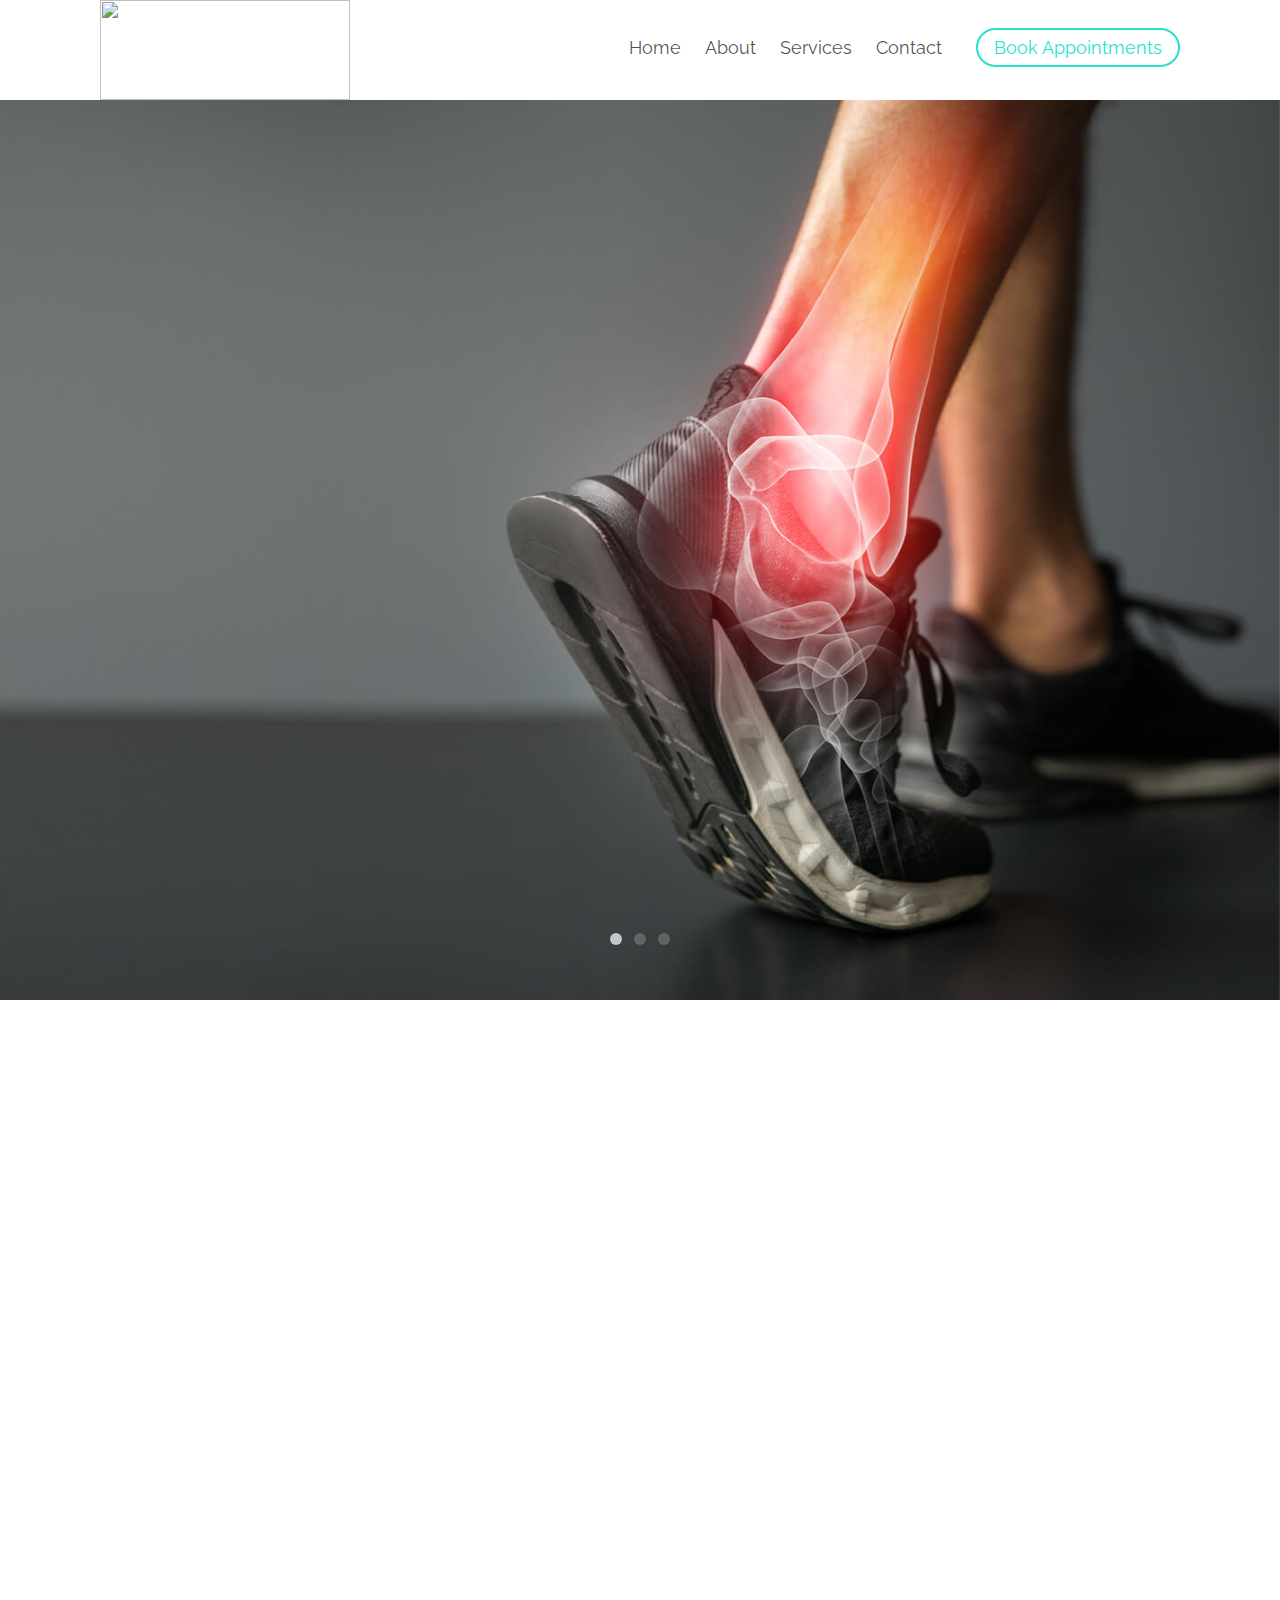
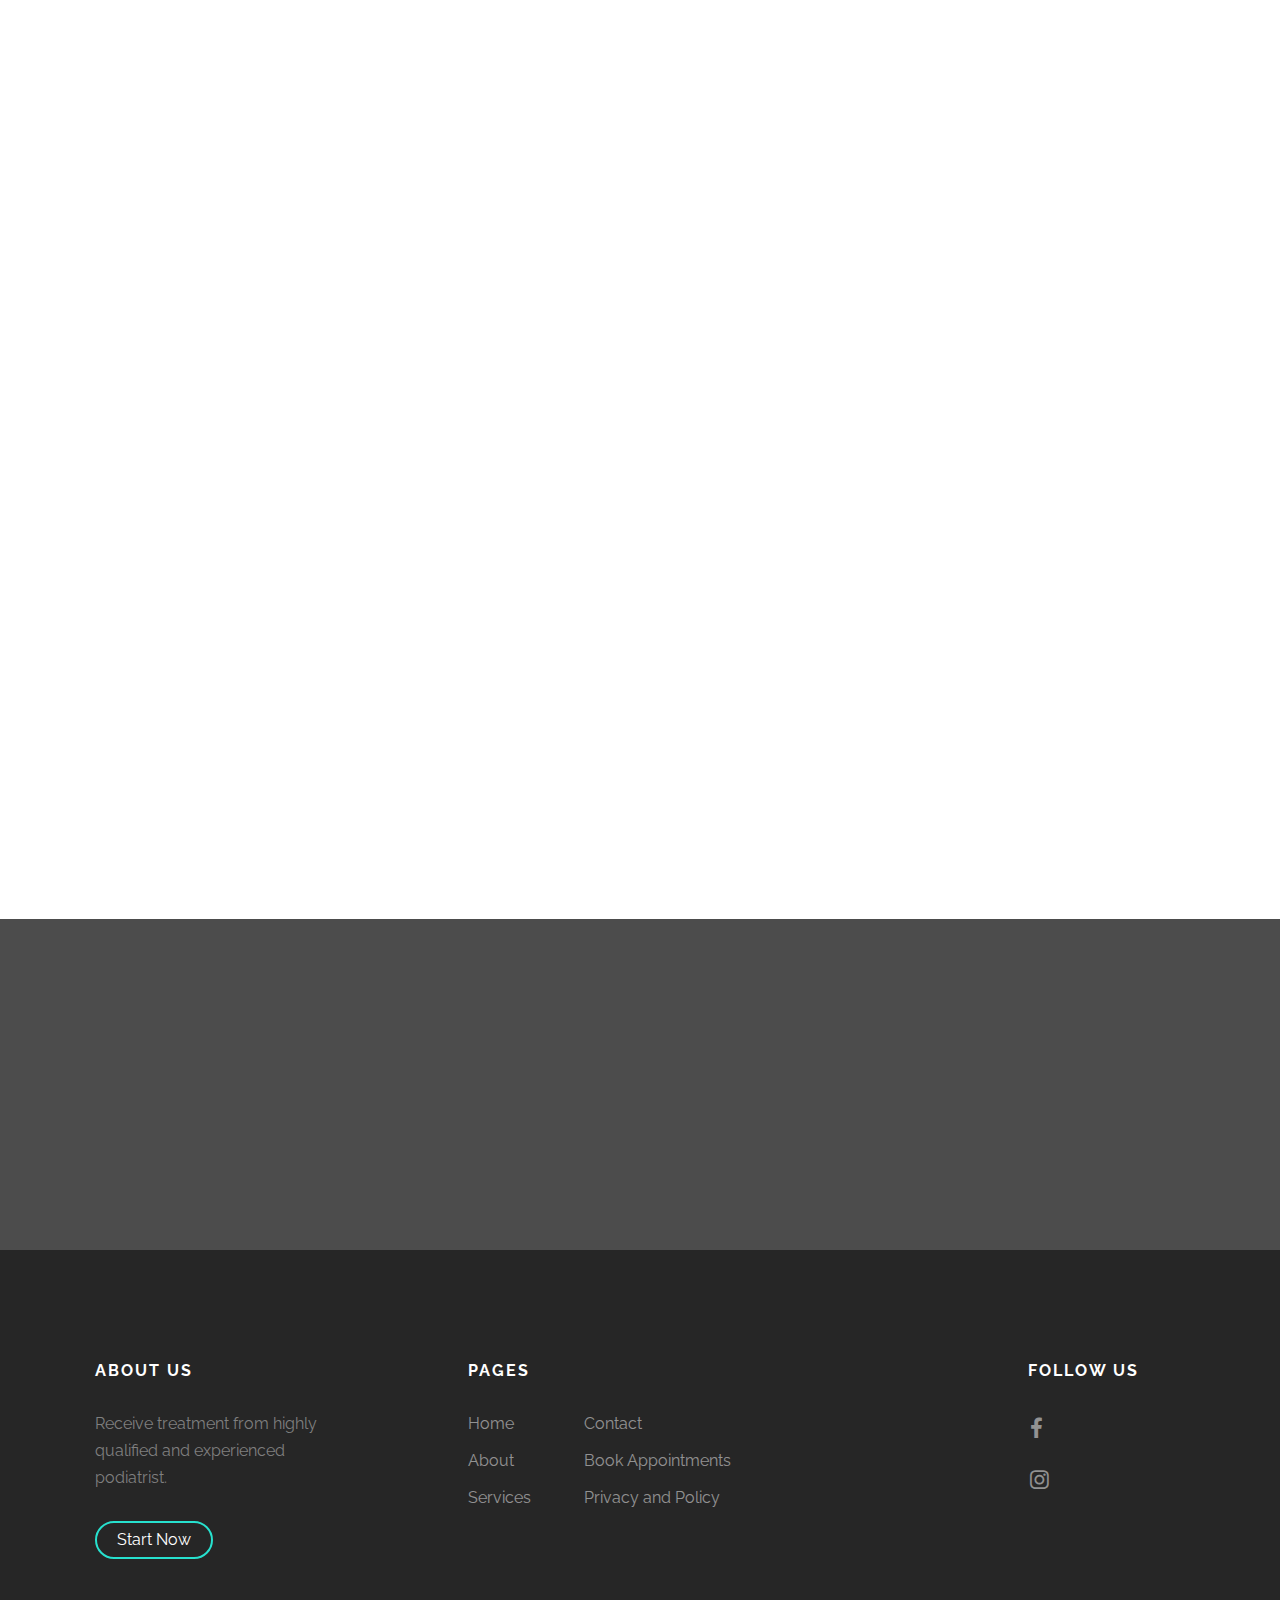
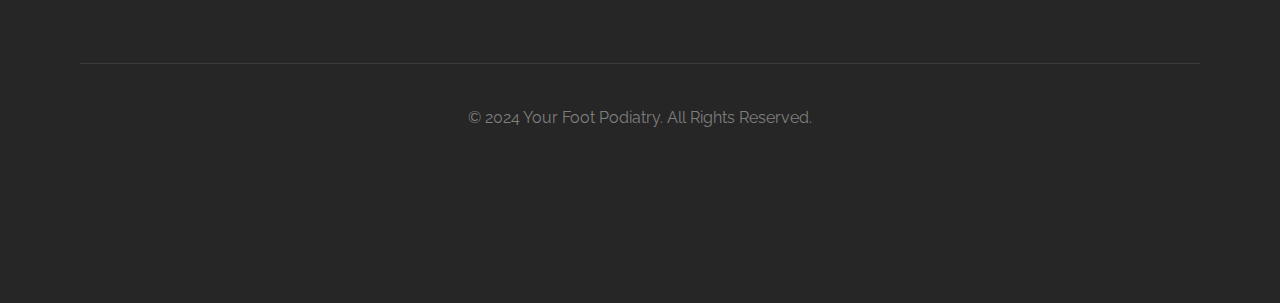
==== commit a2159dc8: "updated alignment for the logo in index and about pages" ====
--- a/index.html
+++ b/index.html
@@ -1,10 +1,9 @@
-
 <!DOCTYPE html>
 	<html class="no-js">
 	<head>
 	<meta charset="utf-8">
 	<meta http-equiv="X-UA-Compatible" content="IE=edge">
-	<title>Your Foot Podiatry</title>
+	<title>Home | Your Foot Podiatry</title>
 	<meta name="viewport" content="width=device-width, initial-scale=1">
 	<meta name="description" content="Your Foot Podiatry" />
 	<meta name="keywords" content="Your Foot Podiatry" />
@@ -41,16 +40,17 @@
 	<link rel="stylesheet" href="css/style.css">
 	<script src="js/modernizr-2.6.2.min.js"></script>
 	</head>
+
 	<body>
-	
 	
 	<div id="fh5co-page">
 	<header id="fh5co-header" role="banner">
-		<div class="container">
+		<div class="container" style="height: 100px;">
 			<div class="header-inner">
-				<h1><a href="index.html">Your Foot Podiatry</a></h1>
+				<img src="images/inverted.png" style="height: 100px; width: 250px;">
+				<!-- <h1><a href="index.html">Your Foot Podiatry</a></h1> -->
 				<nav role="navigation">
-					<ul>
+					<ul style="padding-top: 10px;">
 						<li><a href="index.html">Home</a></li>
 						<li><a href="about.html">About</a></li>
 						<li><a href="services.html">Services</a></li>
@@ -111,23 +111,60 @@
 	<div class="fh5co-about animate-box" style="padding-bottom: 0px;">
 		<div class="col-md-6 col-md-offset-3 text-center fh5co-heading">
 			<h2>Your Foot Podiatry</h2>
-		</div>	
-		<div class="container">
-			<div class="col-md-12 animate-box">
-				<figure>
-					<img src="images/small.png" alt="yourfootpodiatry" class="img-responsive">
-				</figure>
-			</div>
-			<div class="col-md-10 col-md-push-1 animate-box">
-				<!-- <h2>Your Foot Podiatry</h2> -->
-				<p>At Your Foot Podiatry, we are dedicated to providing comprehensive foot care solutions to enhance your mobility and overall well-being. 
-					Our practice is led by Joel Joseph, an experienced podiatrist with over 8 years in private practice, specializing in minor podiatric surgeries, human biomechanics, gait assessments, and sports injuries and rehabilitation.
-					</br>Joel is currently preparing and applying for his Endorsement for Prescription of Scheduled Medicines, which will allow him to offer even more comprehensive care by prescribing necessary medications for various podiatric conditions.</p>
+		</div>
+		<br>
+		<div class="container">
+			<div class="row">
+				<div class="col-md-10 col-sm-8 col-xs-12 animate-box left-align">
+					<p>At Your Foot Podiatry, we are dedicated to providing comprehensive foot care solutions to enhance
+						your mobility and overall well-being.
+						Our practice is led by Joel Joseph, an experienced podiatrist with over 8 years in private practice,
+						specializing in minor podiatric surgeries, human biomechanics, gait assessments, and sports injuries
+						and rehabilitation.
+						<br>Joel is currently preparing and applying for his Endorsement for Prescription of Scheduled
+						Medicines, which will allow him to offer even more comprehensive care by prescribing necessary
+						medications for various podiatric conditions.
+					</p>
+				</div>
+				<div class="col-md-2 col-sm-4 col-xs-12 animate-box left-align">
+					<figure>
+						<img style="padding: 0%; height: 100%;" src="images/2.jpg" alt="yourfootpodiatry" class="img-responsive">
+					</figure>
+				</div>
 			</div>
 		</div>
 	</div>
 
+
 	<!-- Features -->
+	<style>
+		.service {
+			background-size: cover;
+			background-position: center;
+			padding: 20px;
+			color: white;
+			margin-bottom: 20px;
+		}
+	
+		.desc {
+			background-color: rgba(0, 0, 0, 0.5);
+			padding: 20px;
+			border-radius: 5px;
+		}
+	
+		.desc p {
+			display: none;
+		}
+	
+		button {
+			border-radius: 10px;
+			border: none;
+			background-color: #27E1CE;
+			color: white;
+			padding: 10px 20px;
+			cursor: pointer;
+		}
+	</style>
 	<div id="fh5co-services-section">
 		<div class="container">
 			<div class="row">
@@ -138,56 +175,131 @@
 			</div>
 			<div class="row">
 				<div class="col-md-4 animate-box">
-					<div class="services">
-						<i class="icon-laptop"></i>
-						<div class="desc">
-							<h3>Gait Analysis & Biomechanics</h3>
-							<p>Understanding how you move is crucial for diagnosing and treating foot issues. Our gait analysis examines walking patterns to identify abnormalities, tailoring treatments to improve your mobility and comfort.</p>
-						</div>
-					</div>
-				</div>
-				<div class="col-md-4 animate-box">
-					<div class="services">
-						<i class="icon-server"></i>
-						<div class="desc">
-							<h3>Routine Nail and Skin Care</h3>
-							<p>Maintaining healthy nails and skin is essential for overall foot health. Our routine care includes nail trimming, fungal infection treatments, callus removal, and moisturizing to keep your feet in top condition.</p>
-						</div>
-					</div>
-				</div>
-				<div class="col-md-4 animate-box">
-					<div class="services">
-						<i class="icon-money"></i>
-						<div class="desc">
-							<h3>Sports Injury Management</h3>
-							<p>Sports activities can lead to foot injuries affecting the back, knee, and hip. We provide targeted treatments to manage and rehabilitate these injuries, ensuring a quick and safe return to your active lifestyle.</p>
-						</div>
-					</div>
-				</div>
-				<div class="col-md-4 animate-box">
-					<div class="services">
-						<i class="icon-money"></i>
-						<div class="desc">
-							<h3>Children’s Foot Care</h3>
-							<p>Children's feet have unique needs as they grow. Our pediatric podiatry services focus on early detection and treatment of foot issues, ensuring healthy development. We provide care for flat feet, pigeon toes, and other common pediatric conditions.</p>
-						</div>
-					</div>
-				</div>
-				<div class="col-md-4 animate-box">
-					<div class="services">
-						<i class="icon-money"></i>
-						<div class="desc">
-							<h3>Shockwave Therapy</h3>
-							<p>Shockwave therapy is an advanced treatment using high-energy sound waves to stimulate healing in tissues affected by chronic pain and injuries. It provides relief for conditions such as plantar fasciitis, tendonitis, and other musculoskeletal issues.</p>
-						</div>
-					</div>
-				</div>
-				<div class="col-md-4 animate-box">
-					<div class="services">
-						<i class="icon-money"></i>
-						<div class="desc">
-							<h3>Ingrown Toenail Surgery</h3>
-							<p>Ingrown toenails can be painful and prone to infection. Our safe surgical procedures effectively remove the ingrown nail, relieving pain and preventing future occurrences.</p>
+					<style>
+						.services1 {
+							background-image: url('images/Gait analysis and biomechanics1.JPG');
+							background-size: cover;
+							background-position: center;
+							padding: 20px;
+							color: white;
+							margin-top: 10px;
+						}
+					</style>
+					<div class="services services1">
+						<!-- <i class="icon-laptop"></i> -->
+						<div class="desc desc1">
+							<h3 style="color: white;">Gait Analysis &<br> Biomechanics</h3>
+							<button onclick="toggleParagraph('desc1')">Learn More</button>
+							<p>Understanding how you move is crucial for treating foot issues. Our gait analysis examines walking
+								patterns to identify abnormalities, tailoring treatments to improve your mobility.</p>
+						</div>
+					</div>
+				</div>
+				<div class="col-md-4 animate-box">
+					<style>
+						.services2 {
+							background-image: url('images/Nailcare.JPG');
+							background-size: cover;
+							background-position: center;
+							padding: 20px;
+							color: white;
+							margin-top: 10px;
+						}
+					</style>
+					<div class="services services2">
+						<!-- <i class="icon-server"></i> -->
+						<div class="desc desc2">
+							<h3 style="color: white;">Routine Nail and<br> Skin Care</h3>
+							<button onclick="toggleParagraph('desc2')">Learn More</button>
+							<p>Maintaining healthy nails and skin is essential for overall foot health. Our routine care includes nail
+								trimming, fungal infection treatments and moisturizing to keep your feet in top condition.</p>
+						</div>
+					</div>
+				</div>
+				<div class="col-md-4 animate-box">
+					<style>
+						.services4 {
+							background-image: url('images/Sports\ injury.JPG');
+							background-size: cover;
+							background-position: center;
+							padding: 20px;
+							color: white;
+							margin-top: 10px;
+						}
+					</style>
+					<div class="services services4">
+						<!-- <i class="icon-tablet"></i> -->
+						<div class="desc desc4">
+							<h3 style="color: white;">Sports Injury<br> Management</h3>
+							<button onclick="toggleParagraph('desc4')">Learn More</button>
+							<p>Sports activities can lead to foot injuries affecting the back, knee, and hip. We provide targeted
+								treatments to manage and rehabilitate these injuries, ensuring a quick and safe return to your active
+								lifestyle.</p>
+						</div>
+					</div>
+				</div>
+				<div class="col-md-4 animate-box">
+					<style>
+						.services5 {
+							background-image: url('images/Children\ footcare.JPG');
+							background-size: cover;
+							background-position: center;
+							padding: 20px;
+							color: white;
+							margin-top: 20px;
+						}
+					</style>
+					<div class="services services5">
+						<!-- <i class="icon-line-chart"></i> -->
+						<div class="desc desc5">
+							<h3 style="color: white;">Children's Foot Care</h3>
+							<button onclick="toggleParagraph('desc5')">Learn More</button>
+							<p>Children's feet have unique needs as they grow. Our pediatric podiatry services focus on early detection
+								and treatment of foot issues, ensuring healthy development. We provide care for flat feet, pigeon toes,
+								and other common pediatric conditions.</p>
+						</div>
+					</div>
+				</div>
+				<div class="col-md-4 animate-box">
+					<style>
+						.services3 {
+							background-image: url('images/diabetic\ footcare.JPG');
+							background-size: cover;
+							background-position: center;
+							padding: 20px;
+							color: white;
+							margin-top: 20px;
+						}
+					</style>
+					<div class="services services3">
+						<!-- <i class="icon-money"></i> -->
+						<div class="desc desc3">
+							<h3 style="color: white;">Diabetic Foot Care</h3>
+							<button onclick="toggleParagraph('desc3')">Learn More</button>
+							<p>Diabetic patients require specialized foot care to prevent complications. Our services include regular
+								check-ups and ulcer prevention to manage foot health and other issues.</p>
+						</div>
+					</div>
+				</div>
+				<div class="col-md-4 animate-box">
+					<style>
+						.services6 {
+							background-image: url('images/Shockwave\ Therapy.JPG');
+							background-size: cover;
+							background-position: center;
+							padding: 20px;
+							color: white;
+							margin-top: 20px;
+						}
+					</style>
+					<div class="services services6">
+						<!-- <i class="icon-pie-chart"></i> -->
+						<div class="desc desc6">
+							<h3 style="color: white;">Shockwave Therapy</h3>
+							<button onclick="toggleParagraph('desc6')">Learn More</button>
+							<p>Shockwave therapy is an advanced treatment using high-energy sound waves to stimulate healing in tissues
+								affected by chronic pain. It provides relief for conditions such as plantar fasciitis, tendonitis other
+								musculoskeletal issues.</p>
 						</div>
 					</div>
 				</div>
@@ -251,6 +363,16 @@
 				</div> -->
 			</div>
 		</div>
+		<script>
+			function toggleParagraph(descClass) {
+				const paragraph = document.querySelector(`.${descClass} p`);
+				if (paragraph.style.display === 'none' || paragraph.style.display === '') {
+					paragraph.style.display = 'block';
+				} else {
+					paragraph.style.display = 'none';
+				}
+			}
+		</script>
 	</div>
 
 	<!-- our works -->
@@ -512,7 +634,7 @@
 				<ul class="float">
 					<li><a href="contact.html">Contact</a></li>
 					<li><a href="work.html">Book Appointments</a></li>
-					<li><a href="faq.html">FAQ's</a></li>
+					<li><a href="faq.html">Privacy and Policy</a></li>
 				</ul>
 			</div>
 
--- a/css/style.css
+++ b/css/style.css
@@ -527,6 +527,10 @@
   #fh5co-hero .flexslider .slider-text > .slider-text-inner h2 {
     font-size: 50px;
   }
+
+  .blah {
+    margin-left: 110px;
+  }
 }
 #fh5co-hero .flexslider .slider-text > .slider-text-inner .fh5co-lead {
   font-size: 20px;
@@ -538,7 +542,7 @@
 
 #fh5co-services-section, #fh5co-work-section, #fh5co-testimony-section,
 #fh5co-blog-section {
-  padding: 7em 0;
+  padding: 2em 0;
 }
 @media screen and (max-width: 768px) {
   #fh5co-services-section, #fh5co-work-section, #fh5co-testimony-section,
@@ -557,9 +561,9 @@
   font-size: 40px;
   color: #27E1CE;
 }
-#fh5co-services-section .services .desc {
+/* #fh5co-services-section .services .desc {
   padding-left: 70px;
-}
+} */
 #fh5co-services-section .services .desc h3 {
   font-size: 20px;
   font-weight: 700;
@@ -719,7 +723,7 @@
 }
 
 .item-block {
-  margin-bottom: 7em;
+  margin-bottom: 3em;
   float: left;
 }
 .item-block .icon {
@@ -762,7 +766,7 @@
 .fh5co-about,
 .fh5co-team,
 .fh5co-contact {
-  padding: 7em 0;
+  padding: 3em 0;
 }
 @media screen and (max-width: 768px) {
   .fh5co-about,
@@ -1135,7 +1139,7 @@
 }
 
 #fh5co-pricing-section {
-  padding: 7em 0;
+  padding: 3em 0;
   background: #fcfcfc;
 }
 @media screen and (max-width: 768px) {
@@ -1222,4 +1226,205 @@
   opacity: 0;
 }
 
-/*# sourceMappingURL=style.css.map */
+/* card code */
+body {
+  background-color: black;
+}
+
+.container {
+  width: 1200px !important;
+  padding: 0 !important;
+  margin-right: auto;
+  margin-left: auto;
+}
+
+@media screen and (min-width: 992px) and (max-width: 1439px) {
+  .container {
+    max-width: 1279px !important;
+    padding: 0 !important;
+    margin: 0 80px !important;
+    width: auto !important;
+  }
+}
+
+@media screen and (max-width: 991px) {
+  .container {
+    max-width: 959px !important;
+    margin: 0 16px !important;
+    padding: 0 !important;
+    width: auto !important;
+  }
+}
+
+.gradient-cards {
+  display: grid;
+  grid-template-columns: repeat(2, 1fr);
+  gap: 32px;
+  padding: 30px;
+}
+
+@media screen and (max-width: 991px) {
+  .gradient-cards {
+    grid-template-columns: 1fr;
+  }
+}
+
+.container-title {
+  text-align: center;
+  padding: 0 !important;
+  margin-bottom: 40px;
+  font-size: 40px;
+  color: #fff;
+  font-weight: 600;
+  line-height: 60px;
+}
+
+.card {
+  max-width: 550px;
+  border: 0;
+  width: 100%;
+  margin-inline: auto;
+}
+
+.container-card {
+  position: relative;
+  border: 2px solid transparent;
+  background: linear-gradient(71deg, #080509, #1a171c, #080509);
+  background-clip: padding-box;
+  border-radius: 45px;
+  padding: 40px;
+}
+
+.container-card img {
+  margin-bottom: 32px;
+}
+
+.bg-green-box,
+.bg-white-box,
+.bg-yellow-box,
+.bg-blue-box {
+  position: relative;
+}
+
+.bg-green-box::after,
+.bg-white-box::after,
+.bg-yellow-box::after,
+.bg-blue-box::after {
+  position: absolute;
+  top: -1px;
+  bottom: -1px;
+  left: -1px;
+  right: -1px;
+  content: "";
+  z-index: -1;
+  border-radius: 45px;
+}
+
+.bg-green-box::after {
+  background: linear-gradient(71deg, #0d1212, #3da077, #0d1212);
+}
+
+.bg-white-box::after {
+  background: linear-gradient(71deg, #121013, #b0afb0, #121013);
+}
+
+.bg-yellow-box::after {
+  background: linear-gradient(71deg, #110e0e, #afa220, #110e0e);
+}
+
+.bg-blue-box::after {
+  background: linear-gradient(71deg, #0c0a0e, #5f6fad, #0c0a0e);
+}
+
+.card-title {
+  font-weight: 600;
+  color: white;
+  letter-spacing: -0.02em;
+  line-height: 40px;
+  font-style: normal;
+  font-size: 28px;
+  padding-bottom: 8px;
+}
+
+.card-description {
+  font-weight: 600;
+  line-height: 32px;
+  color: rgba(255, 255, 255, 0.5);
+  font-size: 16px;
+  max-width: 470px;
+}
+
+/* details */
+details[open] summary~* {
+  animation: open 0.3s ease-in-out;
+}
+
+@keyframes open {
+  0% {
+    opacity: 0;
+  }
+
+  100% {
+    opacity: 1;
+  }
+}
+
+details summary::-webkit-details-marker {
+  display: none;
+}
+
+details summary {
+  width: 100%;
+  padding: 0.5rem 0;
+  border-top: 1px solid black;
+  position: relative;
+  cursor: pointer;
+  font-weight: 300;
+  list-style: none;
+}
+
+details summary:after {
+  content: "+";
+  color: black;
+  position: absolute;
+  font-size: 1.75rem;
+  line-height: 0;
+  margin-top: 0.75rem;
+  right: 0;
+  font-weight: 200;
+  transform-origin: center;
+  transition: 200ms linear;
+}
+
+details[open] summary:after {
+  transform: rotate(45deg);
+  font-size: 2rem;
+}
+
+details summary {
+  outline: 0;
+}
+
+details p {
+  margin: 0 0 1rem;
+  padding-top: 1rem;
+}
+
+.maps {
+  height: 500px;
+  width: 700px;
+}
+
+@media screen and (max-width: 900px) {
+  .maps {
+    margin-left: 0px;
+    height: 400px;
+    width: 380px;
+  }
+}
+
+@media screen and (max-width: 900px) {
+  .blah1 {
+    margin-left: 27%;
+  }
+}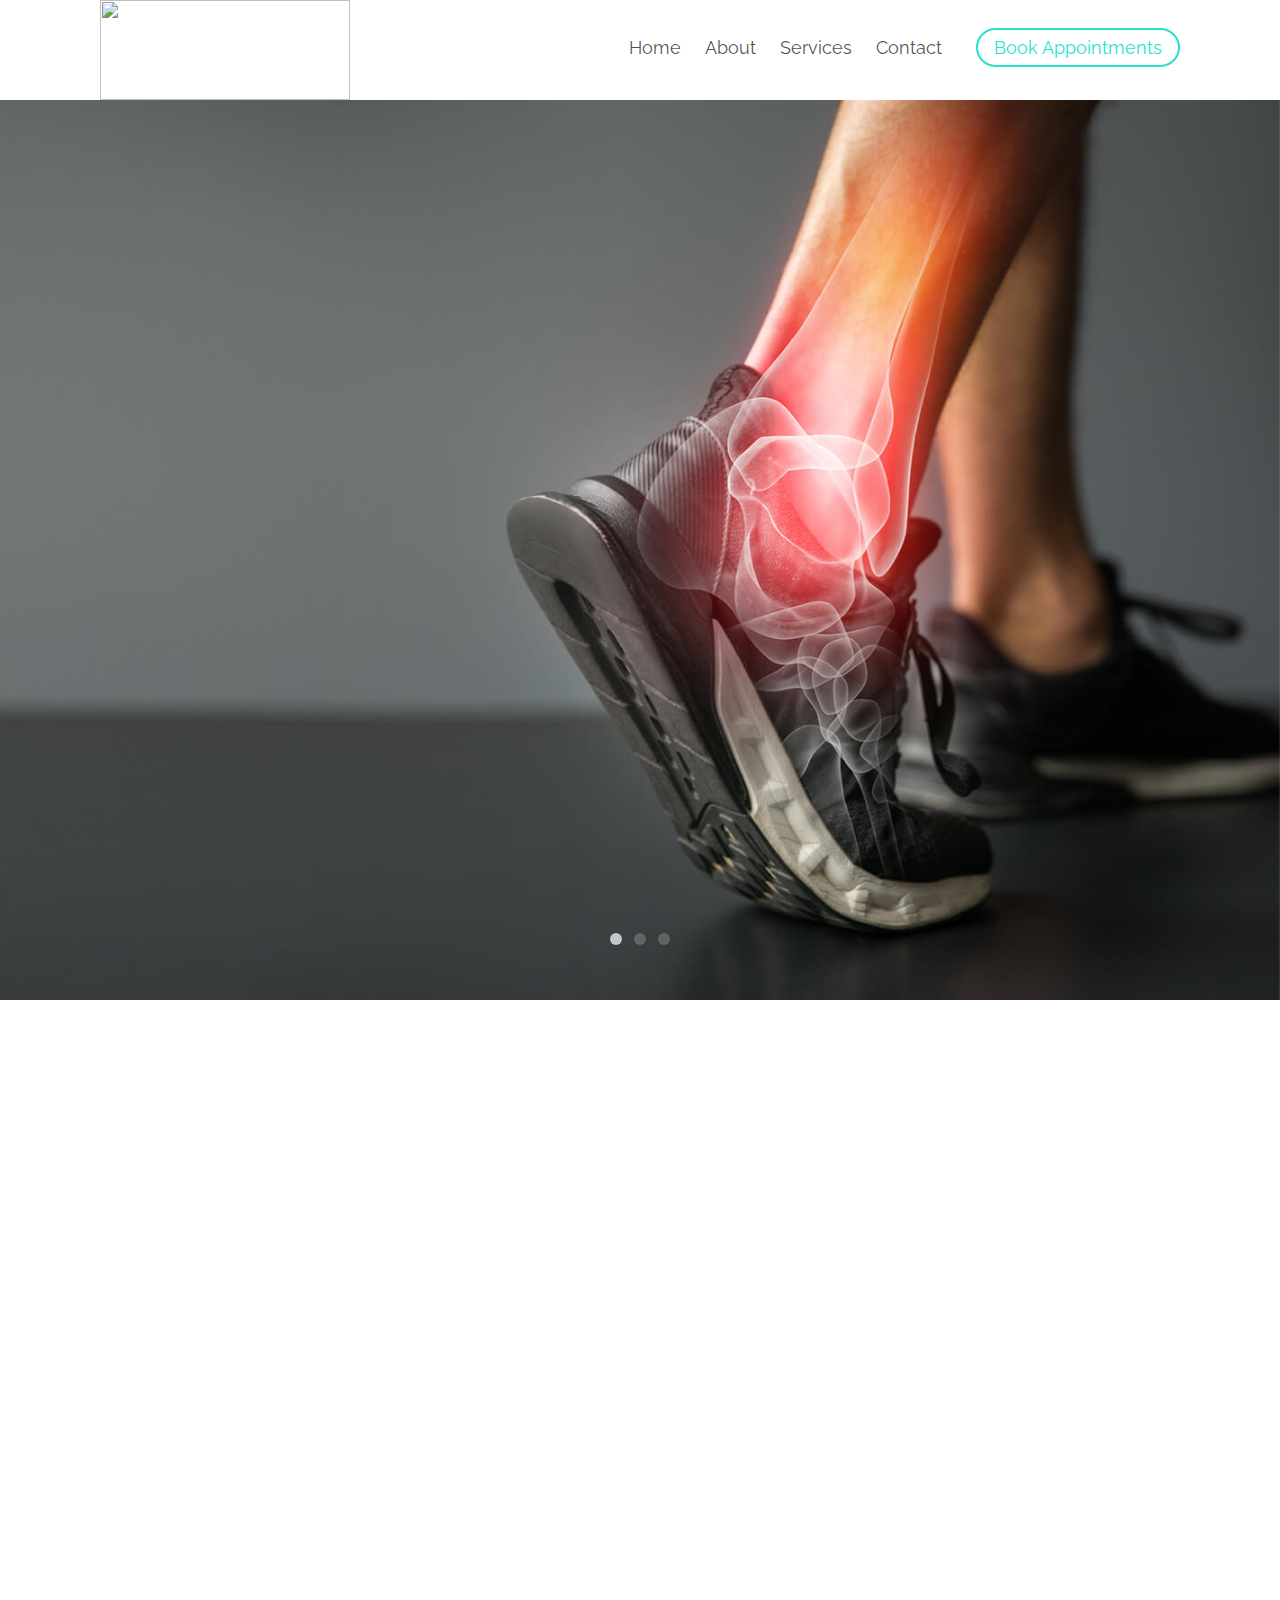
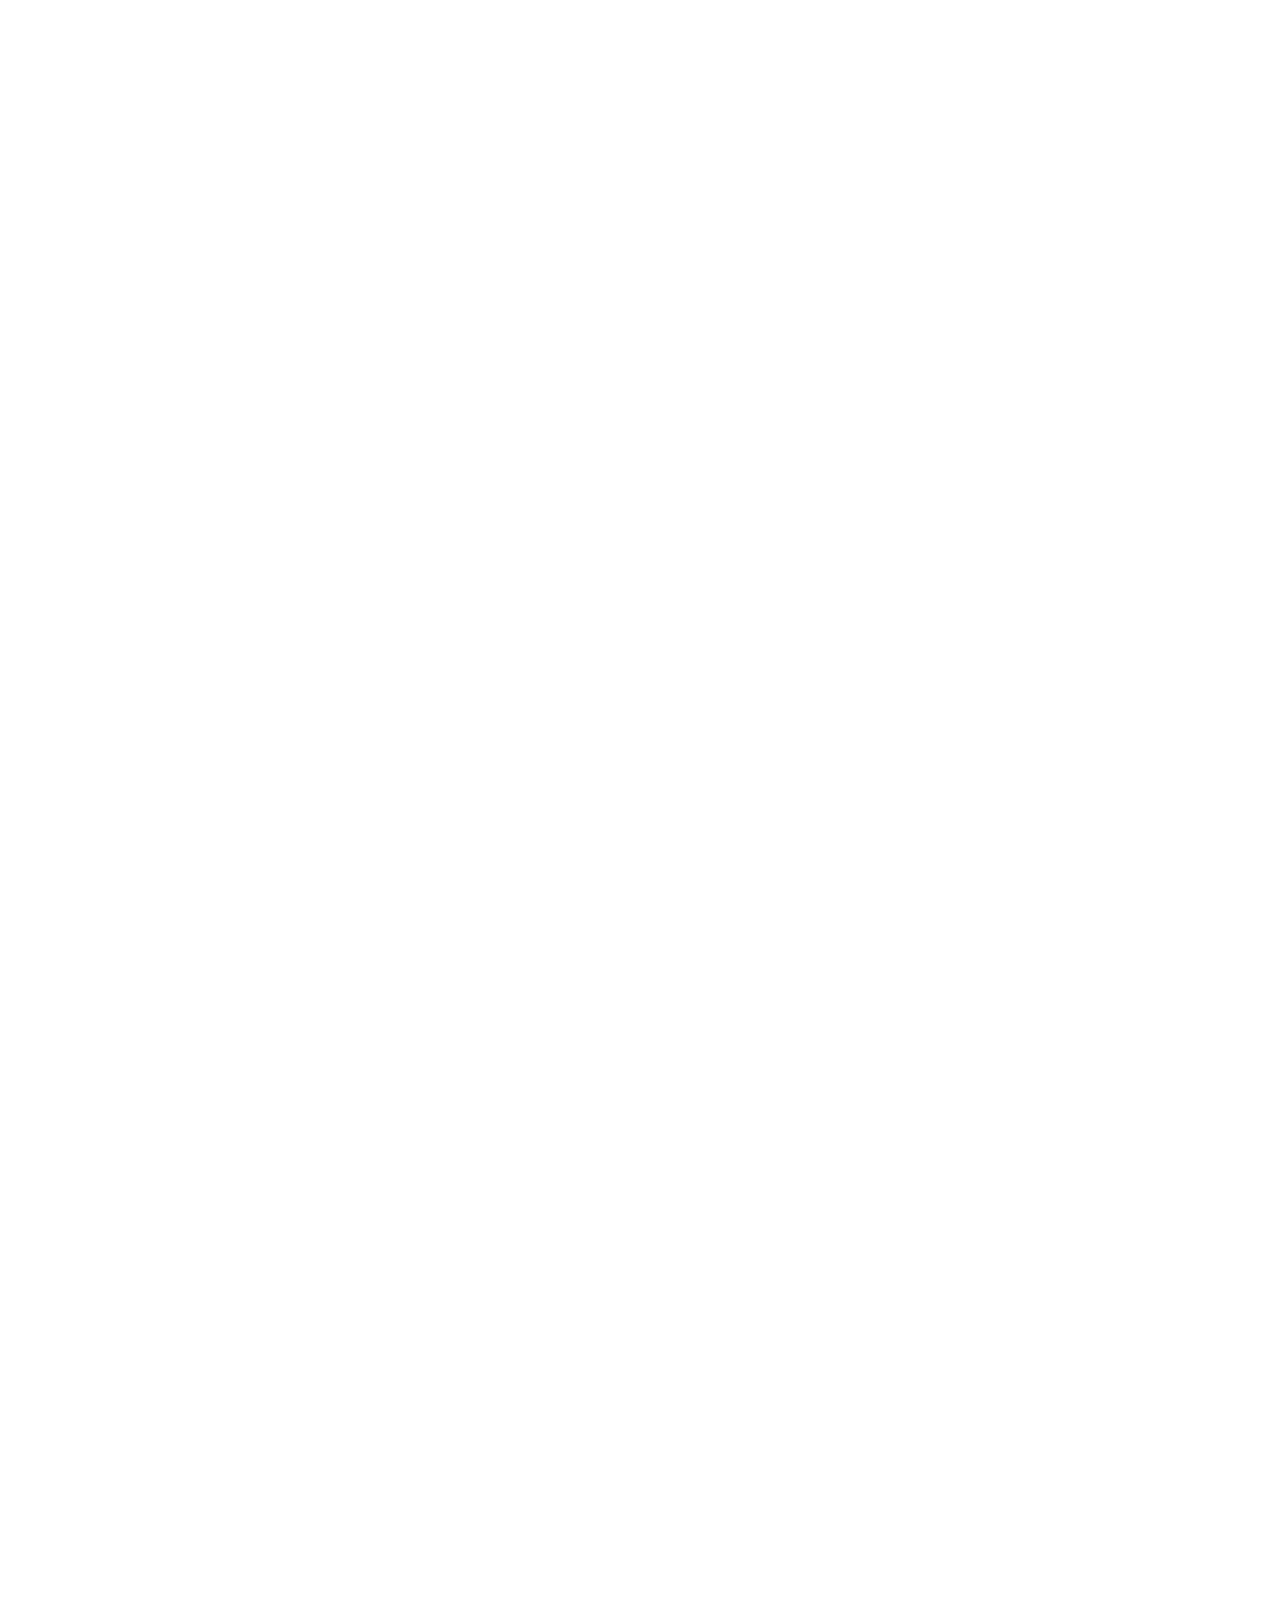
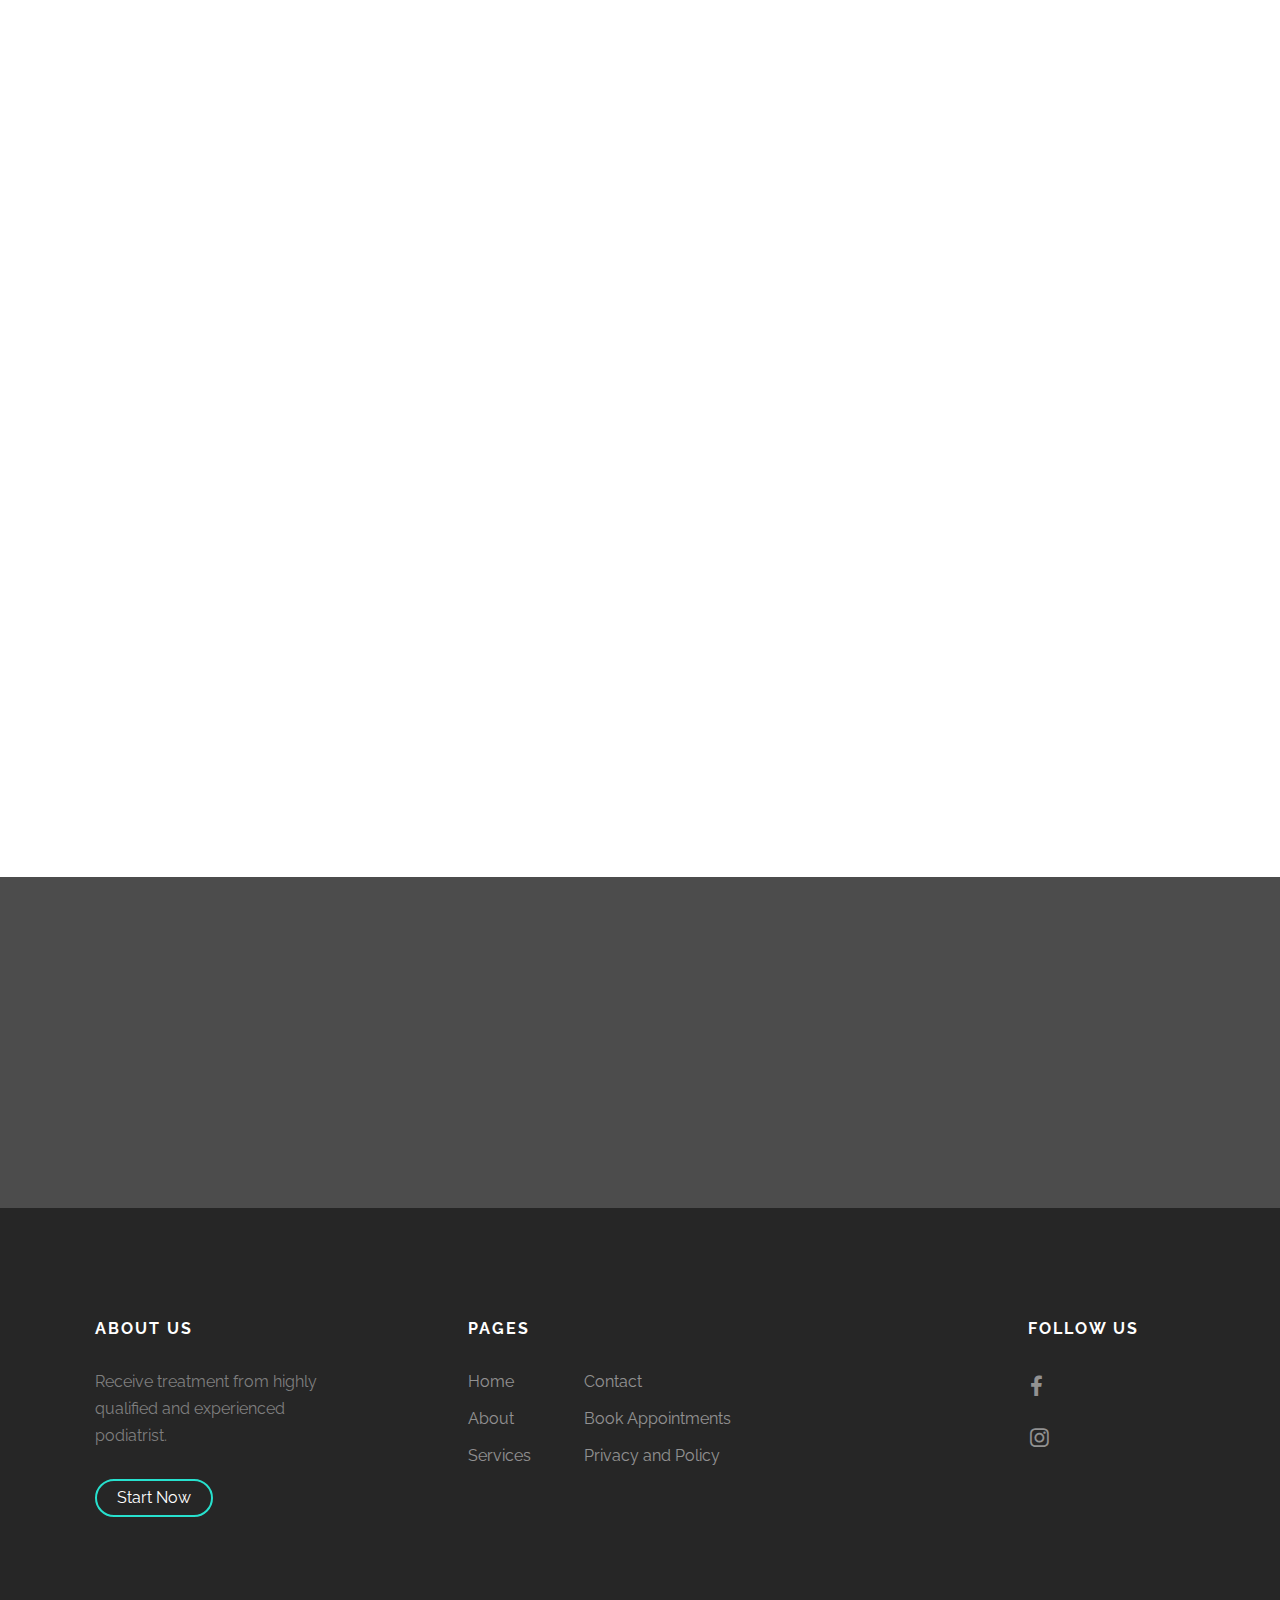
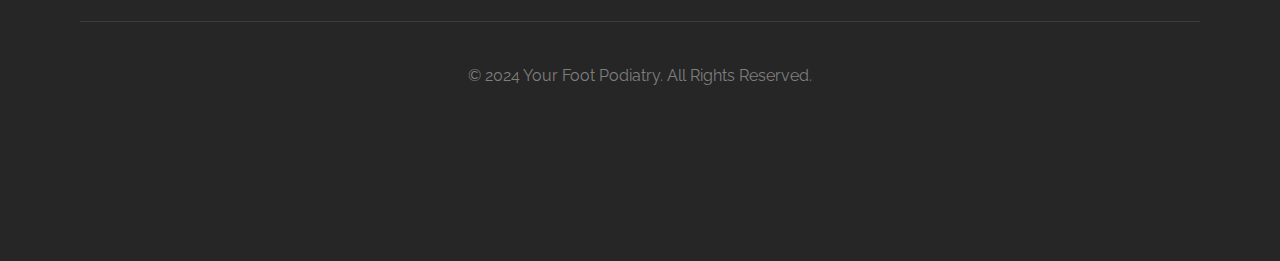
==== commit cc484fc8: "updated stuff" ====
--- a/index.html
+++ b/index.html
@@ -128,13 +128,120 @@
 				</div>
 				<div class="col-md-2 col-sm-4 col-xs-12 animate-box left-align">
 					<figure>
-						<img style="padding: 0%; height: 100%;" src="images/2.jpg" alt="yourfootpodiatry" class="img-responsive">
+						<a href="about.html"><button style="margin-top: 20px;">Learn more About Me!</button></a>
+						<!-- <img style="padding: 0%; height: 100%;" src="images/2.jpg" alt="yourfootpodiatry" class="img-responsive"> -->
 					</figure>
 				</div>
 			</div>
 		</div>
 	</div>
 
+	<style>
+		.our-team{
+			position: relative;
+			overflow: hidden;
+		}
+		.our-team img{
+			width: 100%;
+			height: auto;
+			transform: scale(1.2,1.2) translateX(-25px);
+			transition: all 0.20s linear 0s;
+		}
+		.our-team .over-layer{
+			width: 100%;
+			height: 100%;
+			background: rgba(0,0,0,0.1);
+			position: absolute;
+			top: 0;
+			left: 0;
+		}
+		.our-team .team-content{
+			width: 90%;
+			position: absolute;
+			bottom: -40px;
+			padding: 0 25px;
+			transition: all 0.40s ease 0s;
+		}
+		.our-team:hover .team-content{
+			bottom: 1%;
+		}
+		.our-team .title{
+			font-size: 20px;
+			font-weight: bold;
+			color: #fff;
+			margin: 20px 0 5px;
+			text-transform: uppercase;
+		}
+		.our-team .post{
+		display: block;
+		font-size: 17px;
+		color: #fff;
+			margin-bottom: 5px;
+			text-transform: capitalize;
+		}
+		.our-team .description{
+			font-size: 15px;
+			color: #fff;
+			transform: translateY(100%);
+			transition: all 0.30s ease 0.1s;
+		}
+		.our-team:hover .description{
+			transform: translateY(0);
+		}
+		.our-team .social-links{
+			margin: 0;
+			padding: 0;
+			list-style: none;
+			width: 10%;
+			height: 100%;
+			background: #30a5ab;
+			text-align: center;
+			position: absolute;
+			top: 0;
+			right: 0;
+		}
+		.our-team .social-links li{
+			margin: 20px 0;
+		}
+		.our-team .social-links li a{
+			color: #fff;
+			padding: 10px 0;
+		}
+		.our-team .social-links li a:hover{
+			text-decoration: none;
+		}
+		@media only screen and (max-width: 990px){
+			.our-team{ margin-bottom: 20px; }
+		}
+	</style>
+	<div class="fh5co-about animate-box" style="padding-bottom: 0px;">
+		<div class="col-md-6 col-md-offset-3 text-center fh5co-heading">
+			<h2>Meet the Brains</h2>
+		</div>
+		<br>
+		<div class="container">
+			<div class="row">
+				<div class="col-md-12 col-sm-6">
+					<div class="our-team">
+						<img src="images/joel.jpg" alt="Joel">
+						<div class="over-layer">
+							<div class="team-content">
+								<h3 class="title">Joel Joseph</h3>
+								<span class="post">Senior Podiatrist / Director / Founder</span>
+								<p class="description">Joel Joseph, the founder of Your Foot Podiatry, is a dedicated podiatrist with over eight years of experience. He holds
+								a Bachelor of Health Sciences and a Master's degree in Podiatric Medicine and Practice from La Trobe University. Joel's
+								expertise includes gait analysis, orthotic prescription, ingrown toenail surgery, and sports injury treatment.
+								
+								Since founding Your Foot Podiatry in October 2019, the practice has expanded to multiple locations, including Mill Park
+								/ South Morang, Mernda, Mickleham, and Kalkallo. Outside of work, Joel enjoys family time, camping, and traveling. His
+								global upbringing and passion for sports medicine enrich his patient care approach.</p>
+							</div>
+						</div>
+					</div>
+				</div>
+			</div>
+		</div>
+	</div>
 
 	<!-- Features -->
 	<style>
@@ -150,10 +257,6 @@
 			background-color: rgba(0, 0, 0, 0.5);
 			padding: 20px;
 			border-radius: 5px;
-		}
-	
-		.desc p {
-			display: none;
 		}
 	
 		button {
@@ -189,9 +292,9 @@
 						<!-- <i class="icon-laptop"></i> -->
 						<div class="desc desc1">
 							<h3 style="color: white;">Gait Analysis &<br> Biomechanics</h3>
-							<button onclick="toggleParagraph('desc1')">Learn More</button>
-							<p>Understanding how you move is crucial for treating foot issues. Our gait analysis examines walking
-								patterns to identify abnormalities, tailoring treatments to improve your mobility.</p>
+							<a href="services.html"><button>Learn More</button></a>
+							<!-- <p>Understanding how you move is crucial for treating foot issues. Our gait analysis examines walking
+								patterns to identify abnormalities, tailoring treatments to improve your mobility.</p> -->
 						</div>
 					</div>
 				</div>
@@ -210,9 +313,10 @@
 						<!-- <i class="icon-server"></i> -->
 						<div class="desc desc2">
 							<h3 style="color: white;">Routine Nail and<br> Skin Care</h3>
-							<button onclick="toggleParagraph('desc2')">Learn More</button>
-							<p>Maintaining healthy nails and skin is essential for overall foot health. Our routine care includes nail
-								trimming, fungal infection treatments and moisturizing to keep your feet in top condition.</p>
+							<a href="services.html"><button>Learn More</button></a>
+							<!-- <p><a href="about.html" class="btn btn-primary btn-outline with-arrow">About Us!<i class="icon-arrow-right"></i></a></p> -->
+							<!-- <p>Maintaining healthy nails and skin is essential for overall foot health. Our routine care includes nail
+								trimming, fungal infection treatments and moisturizing to keep your feet in top condition.</p> -->
 						</div>
 					</div>
 				</div>
@@ -231,10 +335,33 @@
 						<!-- <i class="icon-tablet"></i> -->
 						<div class="desc desc4">
 							<h3 style="color: white;">Sports Injury<br> Management</h3>
-							<button onclick="toggleParagraph('desc4')">Learn More</button>
-							<p>Sports activities can lead to foot injuries affecting the back, knee, and hip. We provide targeted
+							<a href="services.html"><button>Learn More</button></a>
+							<!-- <button onclick="toggleParagraph('desc4')">Learn More</button> -->
+							<!-- <p>Sports activities can lead to foot injuries affecting the back, knee, and hip. We provide targeted
 								treatments to manage and rehabilitate these injuries, ensuring a quick and safe return to your active
-								lifestyle.</p>
+								lifestyle.</p> -->
+						</div>
+					</div>
+				</div>
+				<div class="col-md-4 animate-box">
+					<style>
+						.services7 {
+							background-image: url('images/diabetic\ footcare.JPG');
+							background-size: cover;
+							background-position: center;
+							padding: 20px;
+							color: white;
+							margin-top: 10px;
+						}
+					</style>
+					<div class="services services7">
+						<!-- <i class="icon-pie-chart"></i> -->
+						<div class="desc desc7">
+							<h3 style="color: white;">Ingrown Toenail Surgery</h3>
+							<a href="services.html"><button>Learn More</button></a>
+							<!-- <button onclick="toggleParagraph('desc7')">Learn More</button> -->
+							<!-- <p>Ingrown toenails can be painful and prone to infection. Our safe surgical procedures effectively remove
+												the ingrown nail, relieving pain and preventing future occurrences.</p> -->
 						</div>
 					</div>
 				</div>
@@ -246,17 +373,18 @@
 							background-position: center;
 							padding: 20px;
 							color: white;
-							margin-top: 20px;
+							margin-top: 10px;
 						}
 					</style>
 					<div class="services services5">
 						<!-- <i class="icon-line-chart"></i> -->
 						<div class="desc desc5">
 							<h3 style="color: white;">Children's Foot Care</h3>
-							<button onclick="toggleParagraph('desc5')">Learn More</button>
-							<p>Children's feet have unique needs as they grow. Our pediatric podiatry services focus on early detection
+							<a href="services.html"><button>Learn More</button></a>
+							<!-- <button onclick="toggleParagraph('desc5')">Learn More</button> -->
+							<!-- <p>Children's feet have unique needs as they grow. Our pediatric podiatry services focus on early detection
 								and treatment of foot issues, ensuring healthy development. We provide care for flat feet, pigeon toes,
-								and other common pediatric conditions.</p>
+								and other common pediatric conditions.</p> -->
 						</div>
 					</div>
 				</div>
@@ -268,44 +396,24 @@
 							background-position: center;
 							padding: 20px;
 							color: white;
-							margin-top: 20px;
+							margin-top: 10px;
 						}
 					</style>
 					<div class="services services3">
 						<!-- <i class="icon-money"></i> -->
 						<div class="desc desc3">
 							<h3 style="color: white;">Diabetic Foot Care</h3>
-							<button onclick="toggleParagraph('desc3')">Learn More</button>
-							<p>Diabetic patients require specialized foot care to prevent complications. Our services include regular
-								check-ups and ulcer prevention to manage foot health and other issues.</p>
-						</div>
-					</div>
-				</div>
-				<div class="col-md-4 animate-box">
-					<style>
-						.services6 {
-							background-image: url('images/Shockwave\ Therapy.JPG');
-							background-size: cover;
-							background-position: center;
-							padding: 20px;
-							color: white;
-							margin-top: 20px;
-						}
-					</style>
-					<div class="services services6">
-						<!-- <i class="icon-pie-chart"></i> -->
-						<div class="desc desc6">
-							<h3 style="color: white;">Shockwave Therapy</h3>
-							<button onclick="toggleParagraph('desc6')">Learn More</button>
-							<p>Shockwave therapy is an advanced treatment using high-energy sound waves to stimulate healing in tissues
-								affected by chronic pain. It provides relief for conditions such as plantar fasciitis, tendonitis other
-								musculoskeletal issues.</p>
-						</div>
-					</div>
-				</div>
+							<a href="services.html"><button>Learn More</button></a>
+							<!-- <button onclick="toggleParagraph('desc3')">Learn More</button> -->
+							<!-- <p>Diabetic patients require specialized foot care to prevent complications. Our services include regular
+								check-ups and ulcer prevention to manage foot health and other issues.</p> -->
+						</div>
+					</div>
+				</div>
+				
 				<div class="col-md-12 text-center animate-box" style="margin-top: 20px;">
-					<h3>Want to know more?</h3>
-					<p><a href="about.html" class="btn btn-primary btn-outline with-arrow">About Us!<i class="icon-arrow-right"></i></a></p>
+					<h3>Want to know more about our Services?</h3>
+					<p><a href="services.html" class="btn btn-primary btn-outline with-arrow">Services<i class="icon-arrow-right"></i></a></p>
 				</div>
 				<!-- <div class="col-md-4 animate-box">
 					<div class="services">
@@ -363,16 +471,6 @@
 				</div> -->
 			</div>
 		</div>
-		<script>
-			function toggleParagraph(descClass) {
-				const paragraph = document.querySelector(`.${descClass} p`);
-				if (paragraph.style.display === 'none' || paragraph.style.display === '') {
-					paragraph.style.display = 'block';
-				} else {
-					paragraph.style.display = 'none';
-				}
-			}
-		</script>
 	</div>
 
 	<!-- our works -->
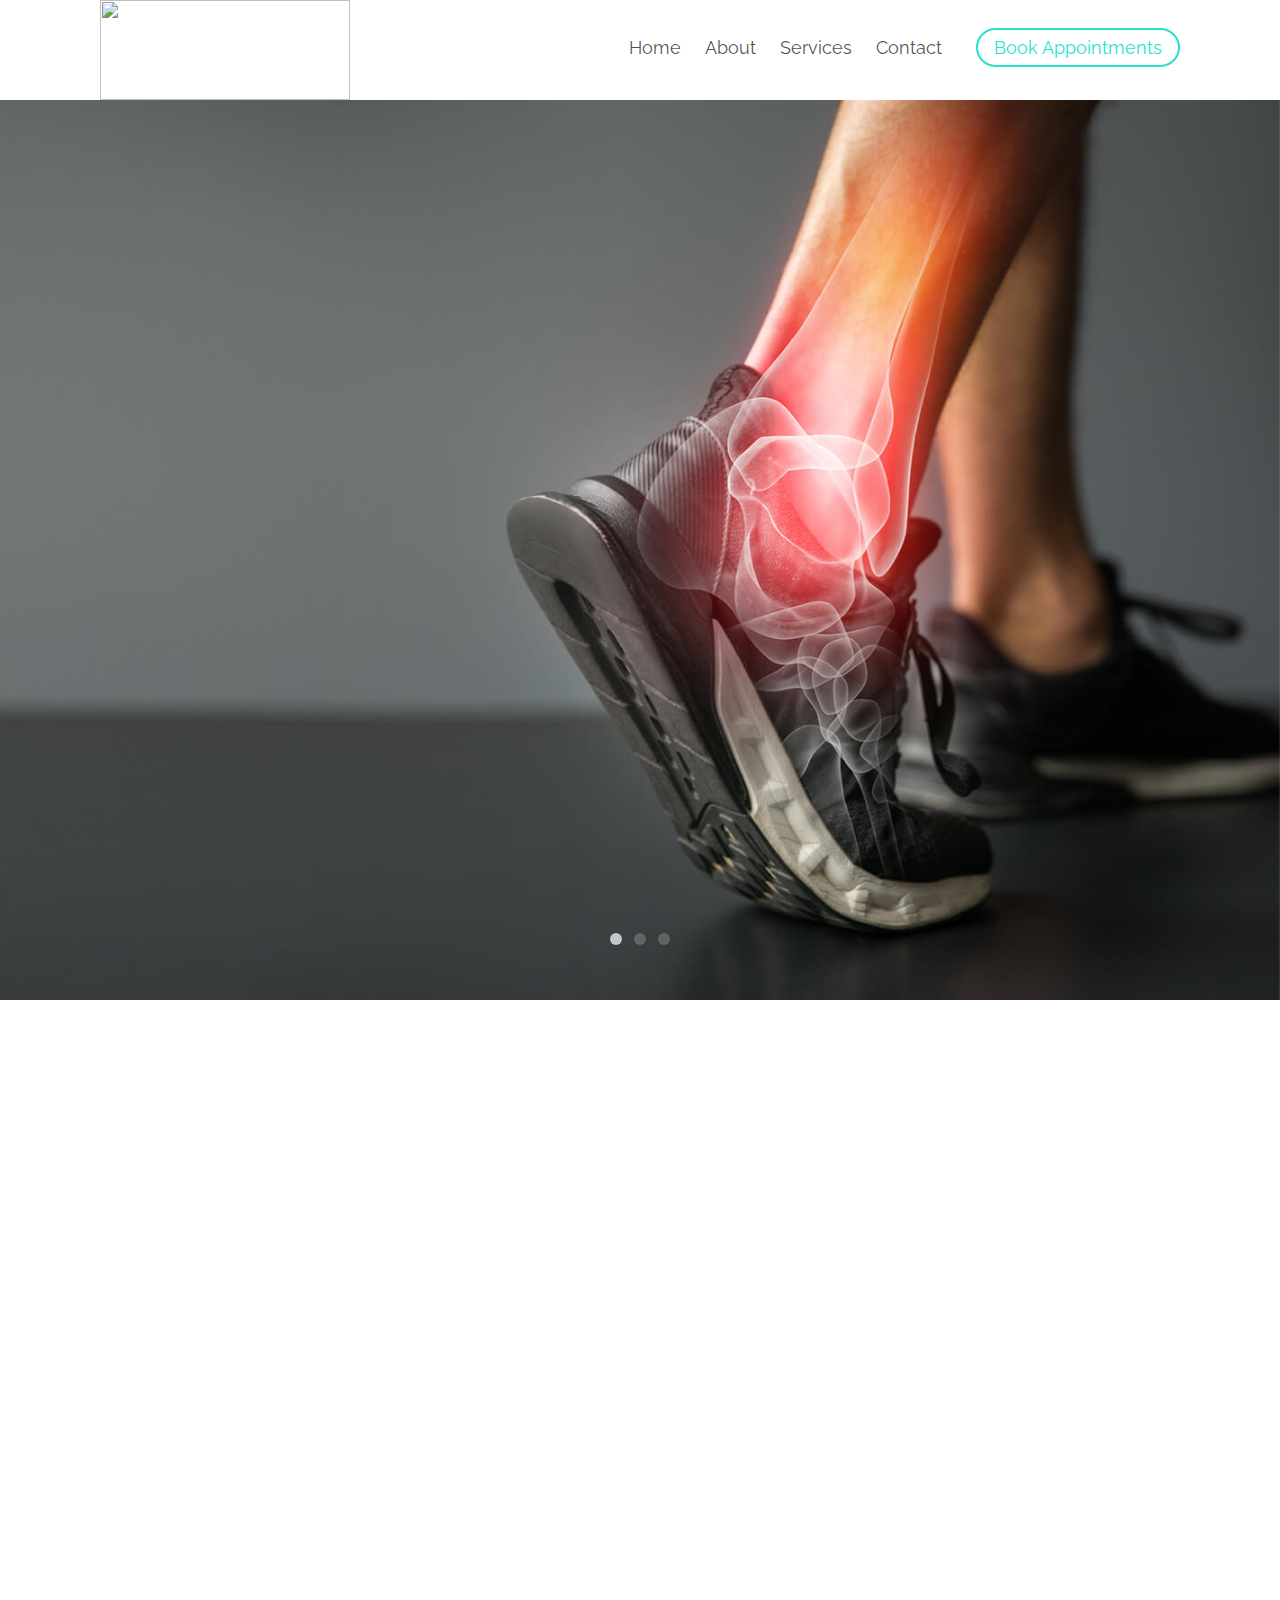
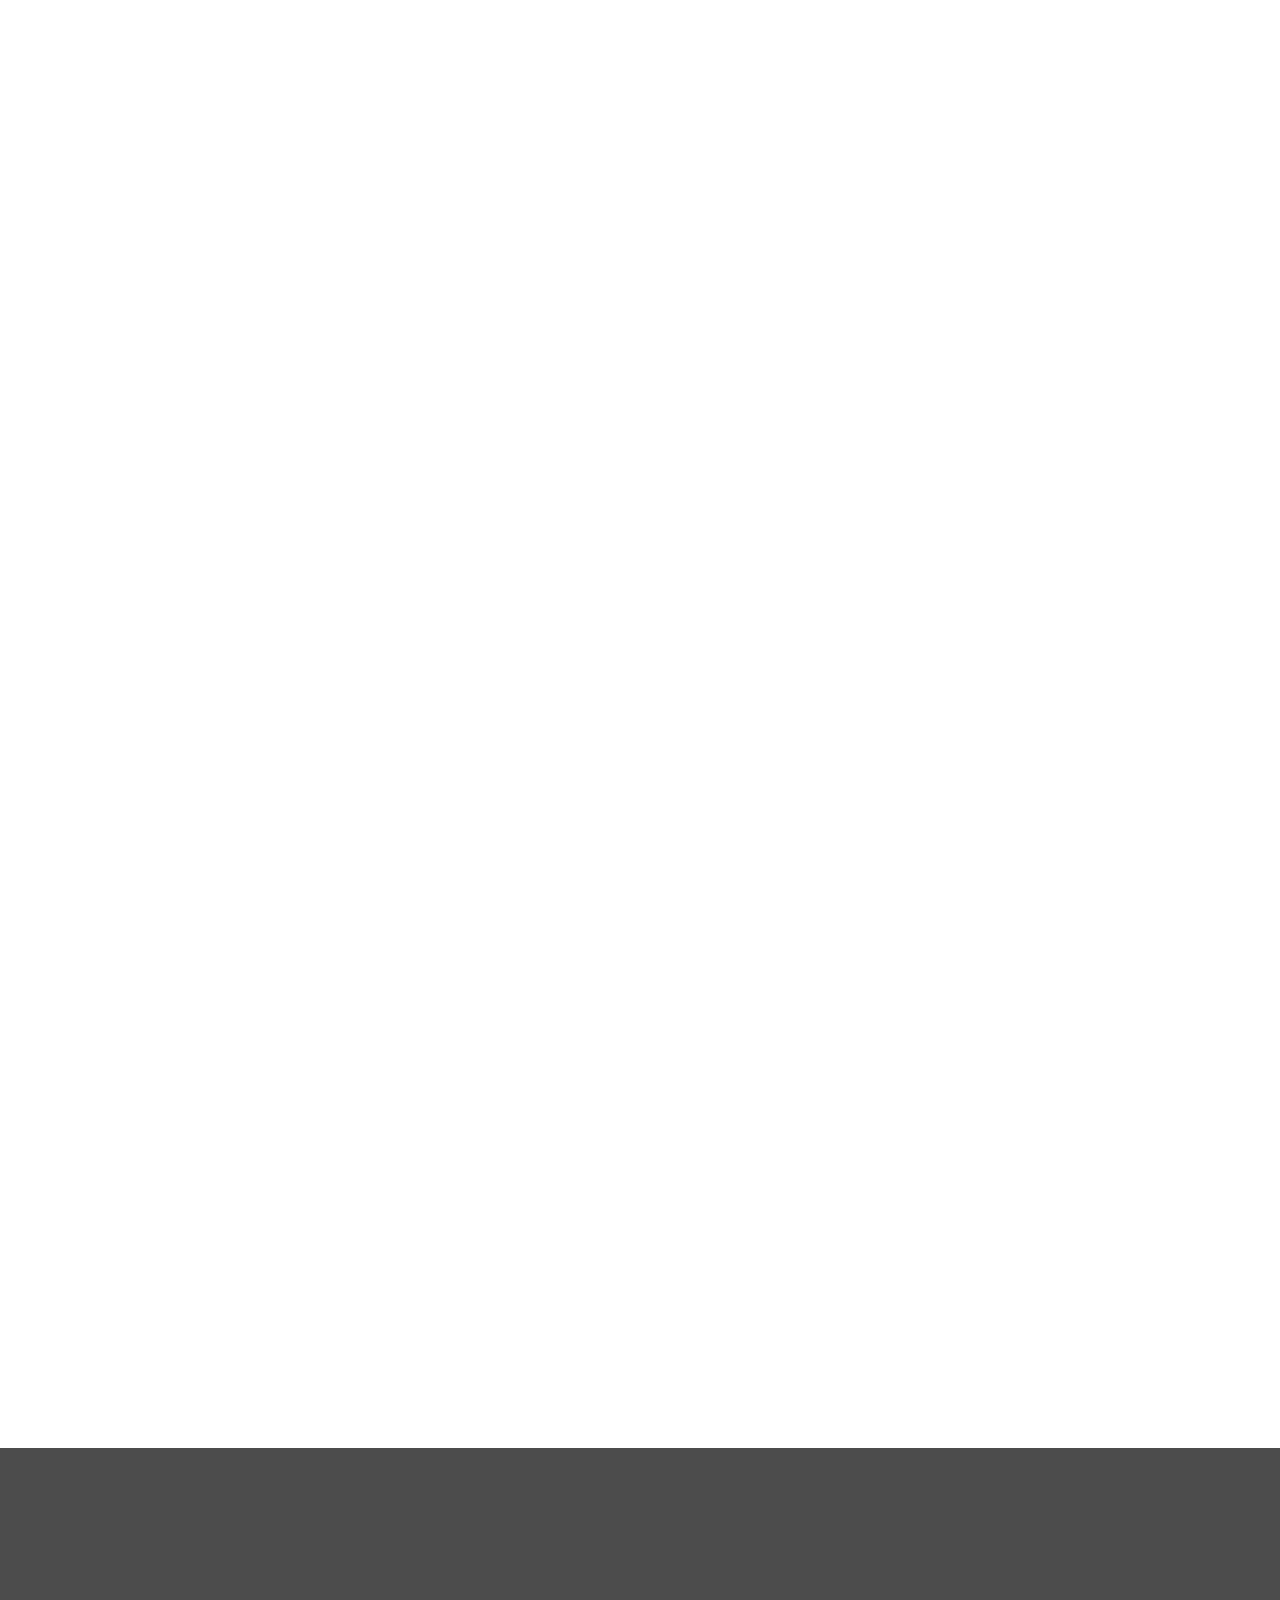
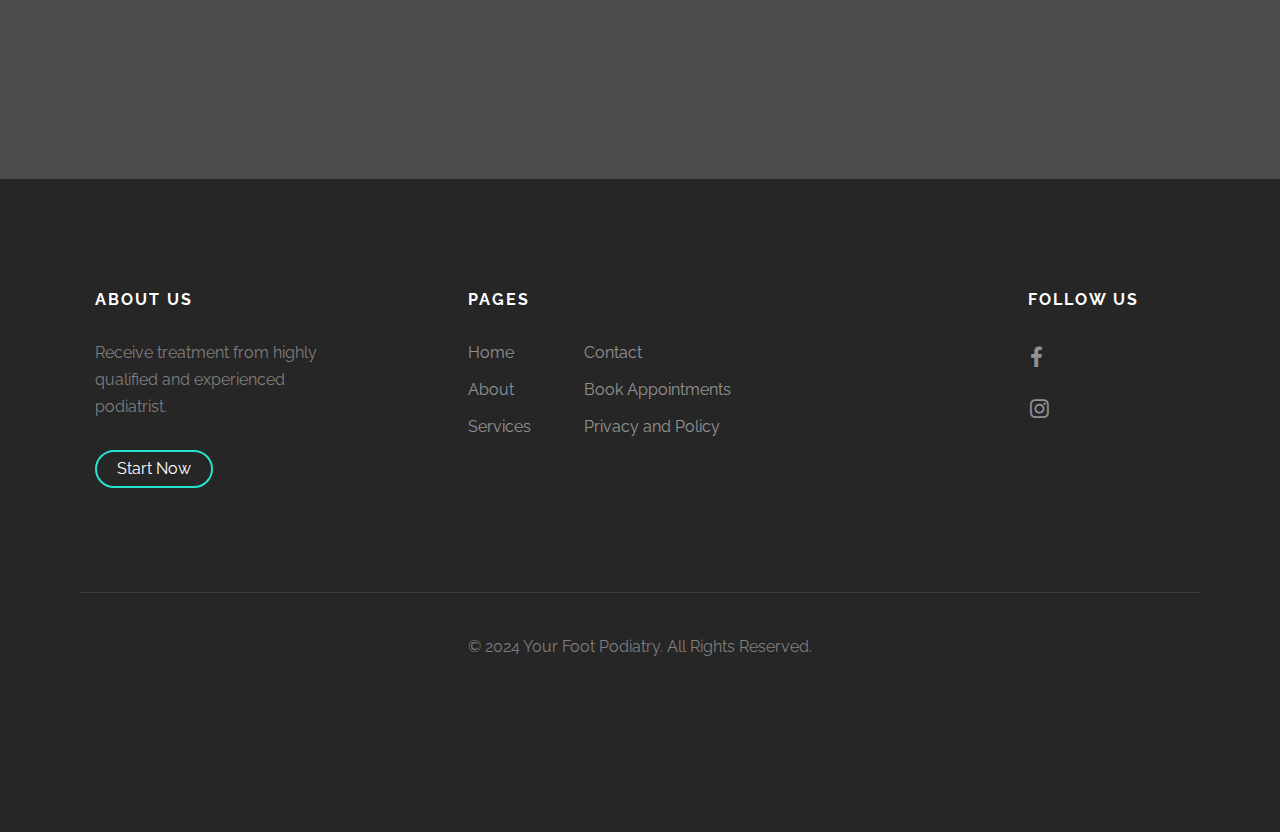
==== commit 1228a8e7: "updated founders image" ====
--- a/index.html
+++ b/index.html
@@ -137,81 +137,72 @@
 	</div>
 
 	<style>
-		.our-team{
-			position: relative;
-			overflow: hidden;
-		}
-		.our-team img{
-			width: 100%;
+		.team-member {
+			display: flex;
+			align-items: flex-start;
+			margin: 20px 0;
+			perspective: 1000px; /* Add perspective for 3D effect */
+		}
+
+		.team-member img {
+			width: 250px; /* Adjust the width as needed */
 			height: auto;
-			transform: scale(1.2,1.2) translateX(-25px);
-			transition: all 0.20s linear 0s;
-		}
-		.our-team .over-layer{
-			width: 100%;
-			height: 100%;
-			background: rgba(0,0,0,0.1);
-			position: absolute;
-			top: 0;
-			left: 0;
-		}
-		.our-team .team-content{
-			width: 90%;
-			position: absolute;
-			bottom: -40px;
-			padding: 0 25px;
-			transition: all 0.40s ease 0s;
-		}
-		.our-team:hover .team-content{
-			bottom: 1%;
-		}
-		.our-team .title{
-			font-size: 20px;
-			font-weight: bold;
-			color: #fff;
-			margin: 20px 0 5px;
-			text-transform: uppercase;
-		}
-		.our-team .post{
-		display: block;
-		font-size: 17px;
-		color: #fff;
-			margin-bottom: 5px;
-			text-transform: capitalize;
-		}
-		.our-team .description{
-			font-size: 15px;
-			color: #fff;
-			transform: translateY(100%);
-			transition: all 0.30s ease 0.1s;
-		}
-		.our-team:hover .description{
-			transform: translateY(0);
-		}
-		.our-team .social-links{
-			margin: 0;
-			padding: 0;
-			list-style: none;
-			width: 10%;
-			height: 100%;
-			background: #30a5ab;
-			text-align: center;
-			position: absolute;
-			top: 0;
-			right: 0;
-		}
-		.our-team .social-links li{
-			margin: 20px 0;
-		}
-		.our-team .social-links li a{
-			color: #fff;
-			padding: 10px 0;
-		}
-		.our-team .social-links li a:hover{
-			text-decoration: none;
-		}
-		@media only screen and (max-width: 990px){
-			.our-team{ margin-bottom: 20px; }
+			border-radius: 10px; /* Optional: Adds rounded corners to the image */
+			margin-right: 20px;
+			box-shadow: 5px 5px 15px rgba(0, 0, 0, 0.3); /* Adds a shadow for 3D effect */
+			transform: rotateY(10deg); /* Slight 3D rotation */
+		}
+
+		.over-layer {
+			flex-grow: 1;
+			transform: rotateY(-10deg); /* Slight 3D rotation */
+			box-shadow: 5px 5px 15px rgba(0, 0, 0, 0.3); /* Adds a shadow for 3D effect */
+			transition: transform 0.3s ease-in-out;
+		}
+
+		.team-member:hover .over-layer {
+			transform: rotateY(0deg); /* Rotate to original position on hover */
+		}
+
+		.team-content {
+			background-color: rgba(0, 0, 0, 0.5);
+			padding: 20px;
+			border-radius: 5px;
+			color: white; /* Adjust text color as needed */
+		}
+
+		.team-content .title {
+			font-size: 24px;
+			margin-bottom: 10px;
+		}
+
+		.team-content .post {
+			font-size: 18px;
+			margin-bottom: 15px;
+			display: block;
+		}
+
+		.team-content .description {
+			font-size: 16px;
+			line-height: 1.5;
+		}
+		
+		/* Media query for mobile devices */
+		@media (max-width: 768px) {
+			.team-member {
+				flex-direction: column; /* Stack items vertically */
+				align-items: center; /* Center align items */
+			}
+
+			.team-member img {
+				margin-right: 0; /* Remove right margin */
+				margin-bottom: 20px; /* Add bottom margin */
+				transform: none; /* Remove 3D rotation */
+			}
+
+			.over-layer {
+				transform: none; /* Remove 3D rotation */
+			}
 		}
 	</style>
 	<div class="fh5co-about animate-box" style="padding-bottom: 0px;">
@@ -223,18 +214,27 @@
 			<div class="row">
 				<div class="col-md-12 col-sm-6">
 					<div class="our-team">
-						<img src="images/joel.jpg" alt="Joel">
-						<div class="over-layer">
-							<div class="team-content">
-								<h3 class="title">Joel Joseph</h3>
-								<span class="post">Senior Podiatrist / Director / Founder</span>
-								<p class="description">Joel Joseph, the founder of Your Foot Podiatry, is a dedicated podiatrist with over eight years of experience. He holds
-								a Bachelor of Health Sciences and a Master's degree in Podiatric Medicine and Practice from La Trobe University. Joel's
-								expertise includes gait analysis, orthotic prescription, ingrown toenail surgery, and sports injury treatment.
-								
-								Since founding Your Foot Podiatry in October 2019, the practice has expanded to multiple locations, including Mill Park
-								/ South Morang, Mernda, Mickleham, and Kalkallo. Outside of work, Joel enjoys family time, camping, and traveling. His
-								global upbringing and passion for sports medicine enrich his patient care approach.</p>
+						<div class="team-member">
+							<img src="images/joel.jpg" alt="Joel">
+							<div class="over-layer">
+								<div class="team-content">
+									<h3 class="title">Joel Joseph</h3>
+									<span class="post">Senior Podiatrist / Director / Founder</span>
+									<p class="description">
+										Joel Joseph, the founder of Your Foot Podiatry, is a dedicated podiatrist with over eight years of
+										experience. He holds
+										a Bachelor of Health Sciences and a Master's degree in Podiatric Medicine and Practice from La Trobe
+										University. Joel's
+										expertise includes gait analysis, orthotic prescription, ingrown toenail surgery, and sports injury
+										treatment.
+										<br><br>
+										Since founding Your Foot Podiatry in October 2019, the practice has expanded to multiple locations,
+										including Mill Park
+										/ South Morang, Mernda, Mickleham, and Kalkallo. Outside of work, Joel enjoys family time, camping, and
+										traveling. His
+										global upbringing and passion for sports medicine enrich his patient care approach.
+									</p>
+								</div>
 							</div>
 						</div>
 					</div>
@@ -301,7 +301,7 @@
 				<div class="col-md-4 animate-box">
 					<style>
 						.services2 {
-							background-image: url('images/Nailcare.JPG');
+							background-image: url('images');
 							background-size: cover;
 							background-position: center;
 							padding: 20px;
@@ -323,7 +323,7 @@
 				<div class="col-md-4 animate-box">
 					<style>
 						.services4 {
-							background-image: url('images/Sports\ injury.JPG');
+							background-image: url('images/Pain\ management.JPG');
 							background-size: cover;
 							background-position: center;
 							padding: 20px;
@@ -368,7 +368,7 @@
 				<div class="col-md-4 animate-box">
 					<style>
 						.services5 {
-							background-image: url('images/Children\ footcare.JPG');
+							background-image: url('images/babyfootcare.jpg');
 							background-size: cover;
 							background-position: center;
 							padding: 20px;
@@ -391,7 +391,7 @@
 				<div class="col-md-4 animate-box">
 					<style>
 						.services3 {
-							background-image: url('images/diabetic\ footcare.JPG');
+							background-image: url('images/Nailcare.JPG');
 							background-size: cover;
 							background-position: center;
 							padding: 20px;
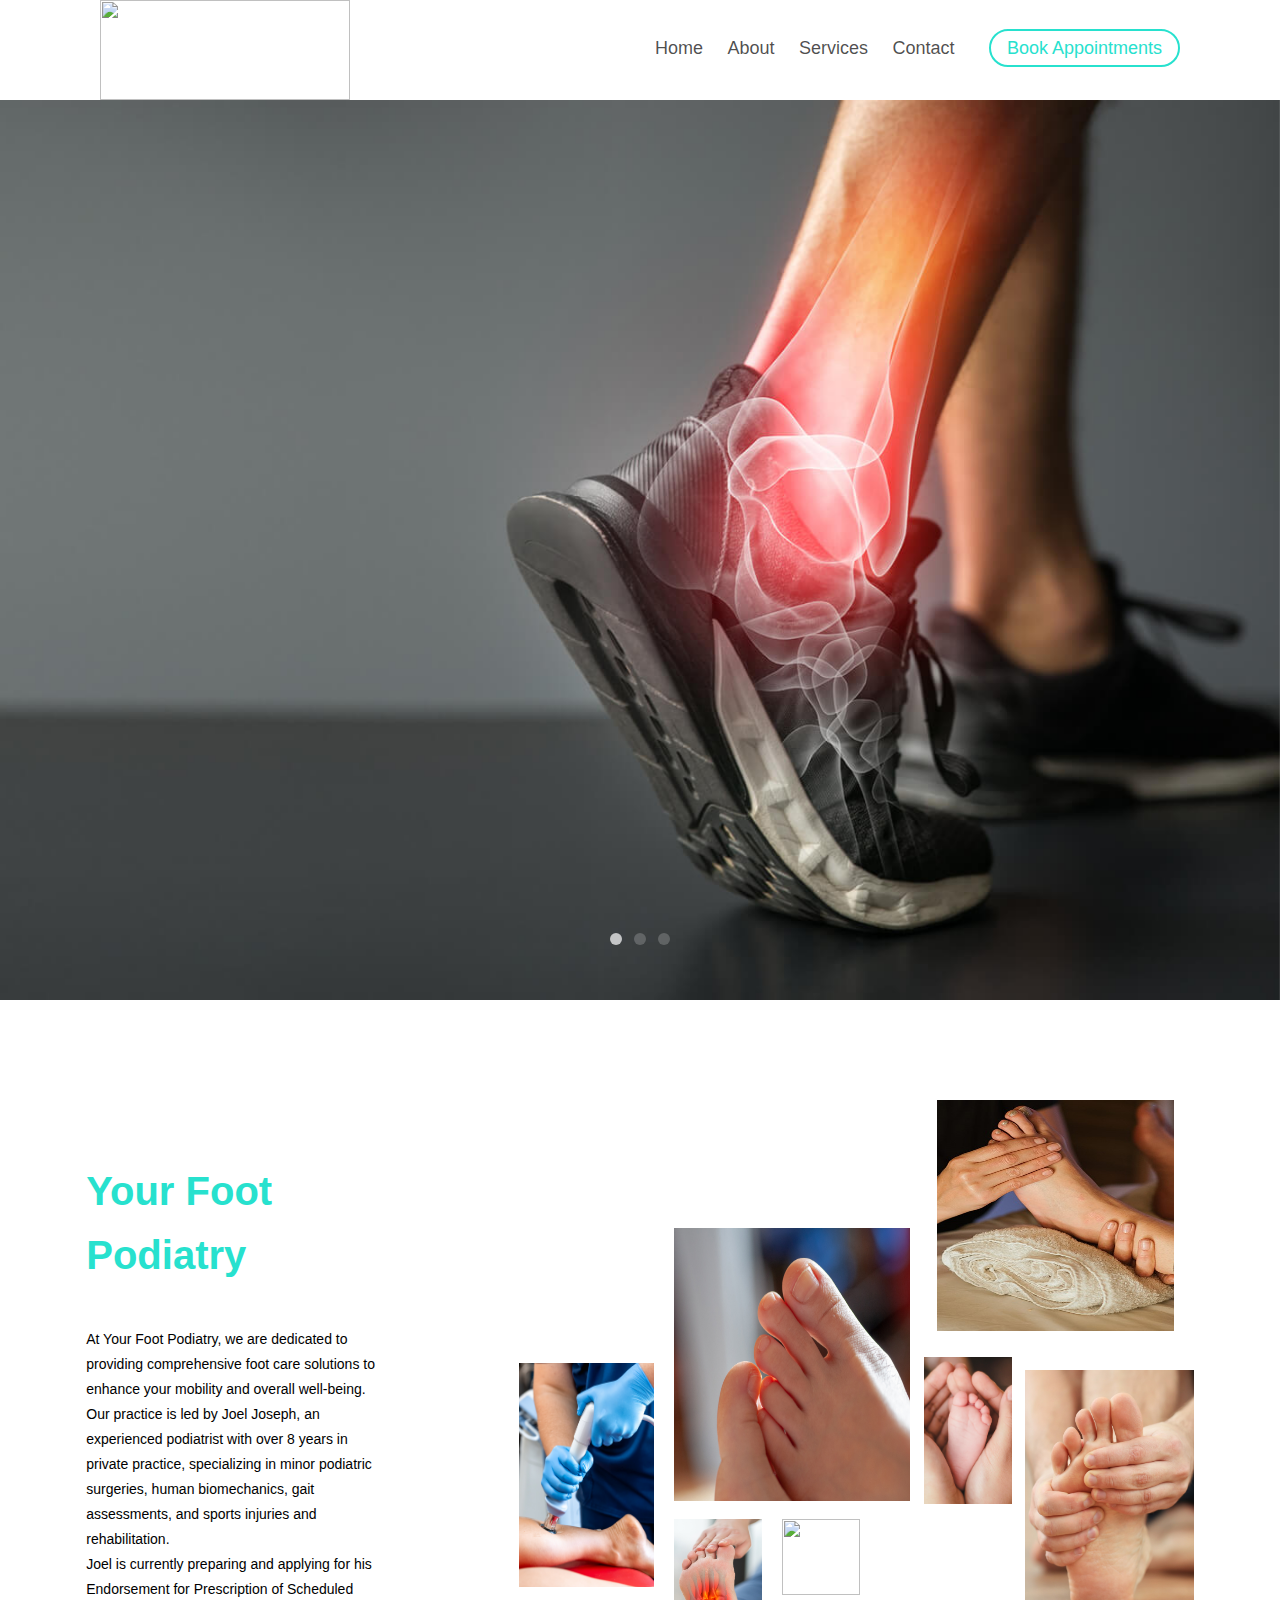
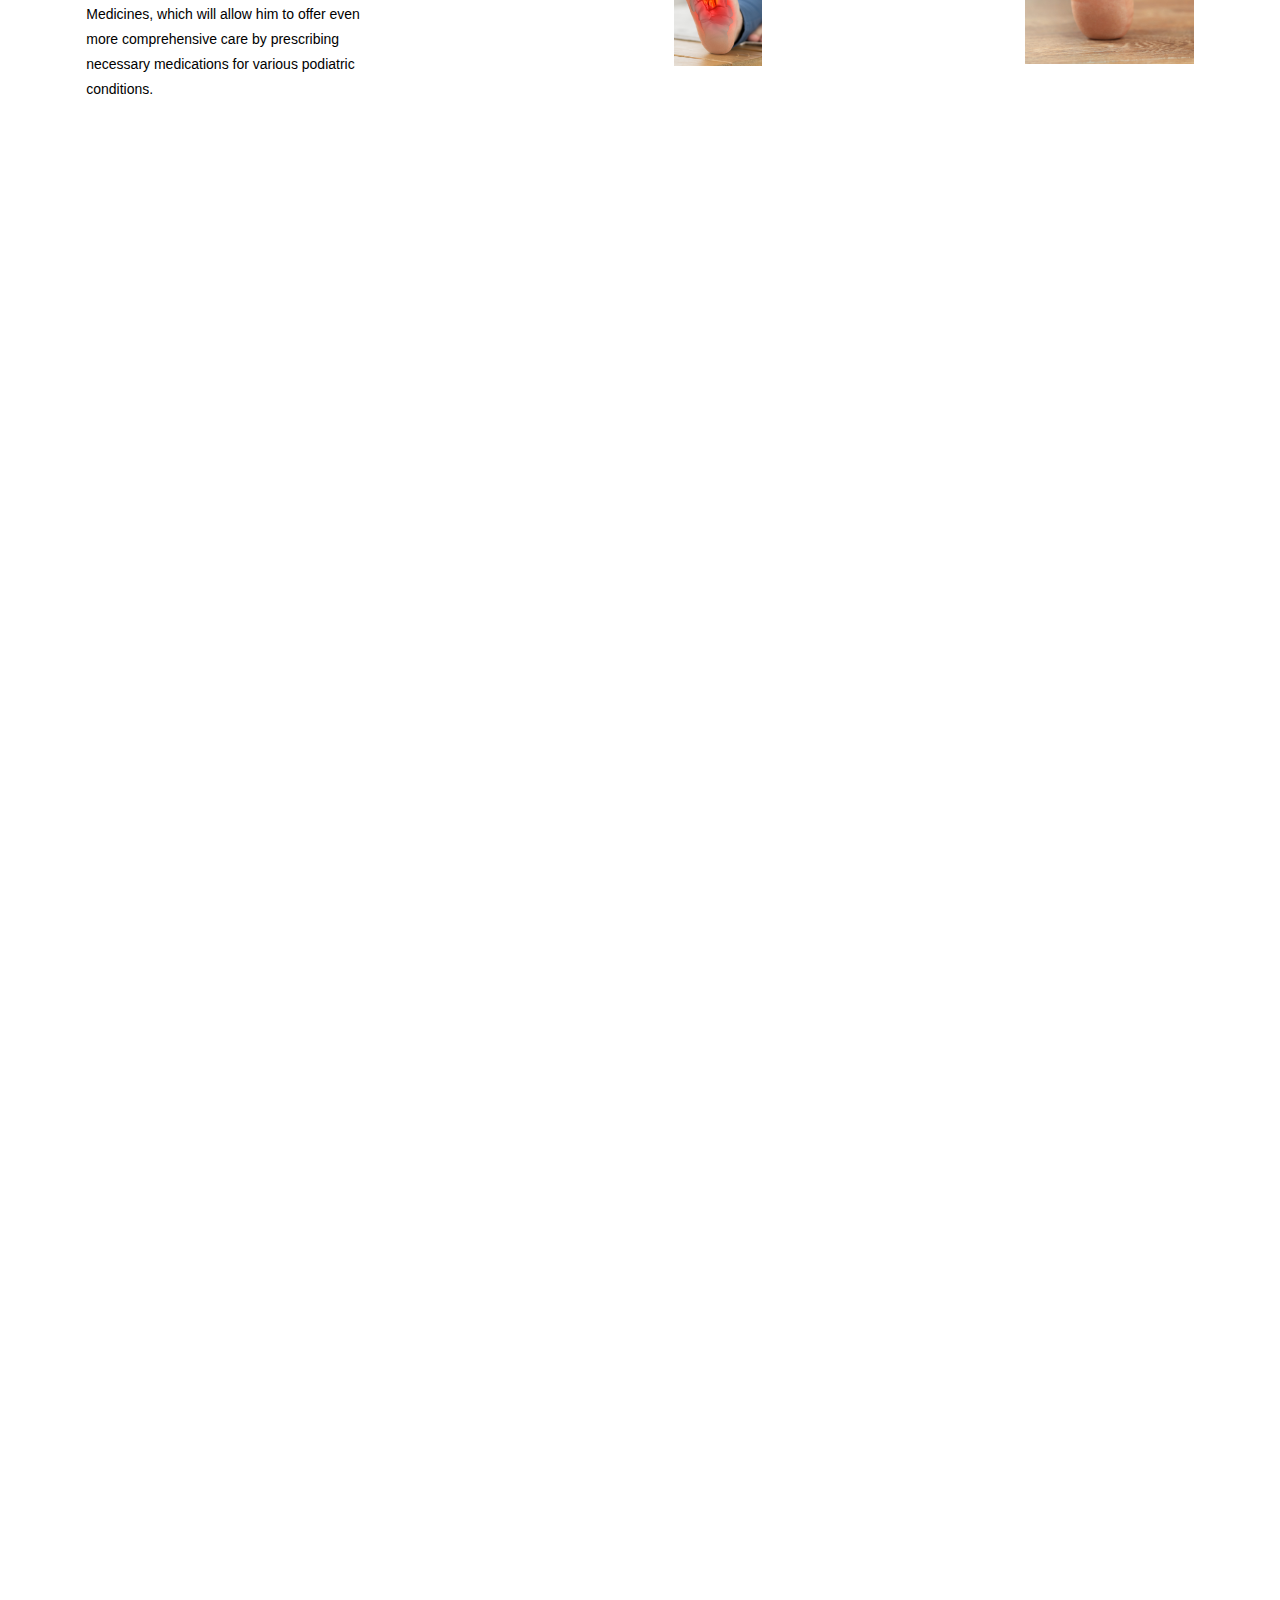
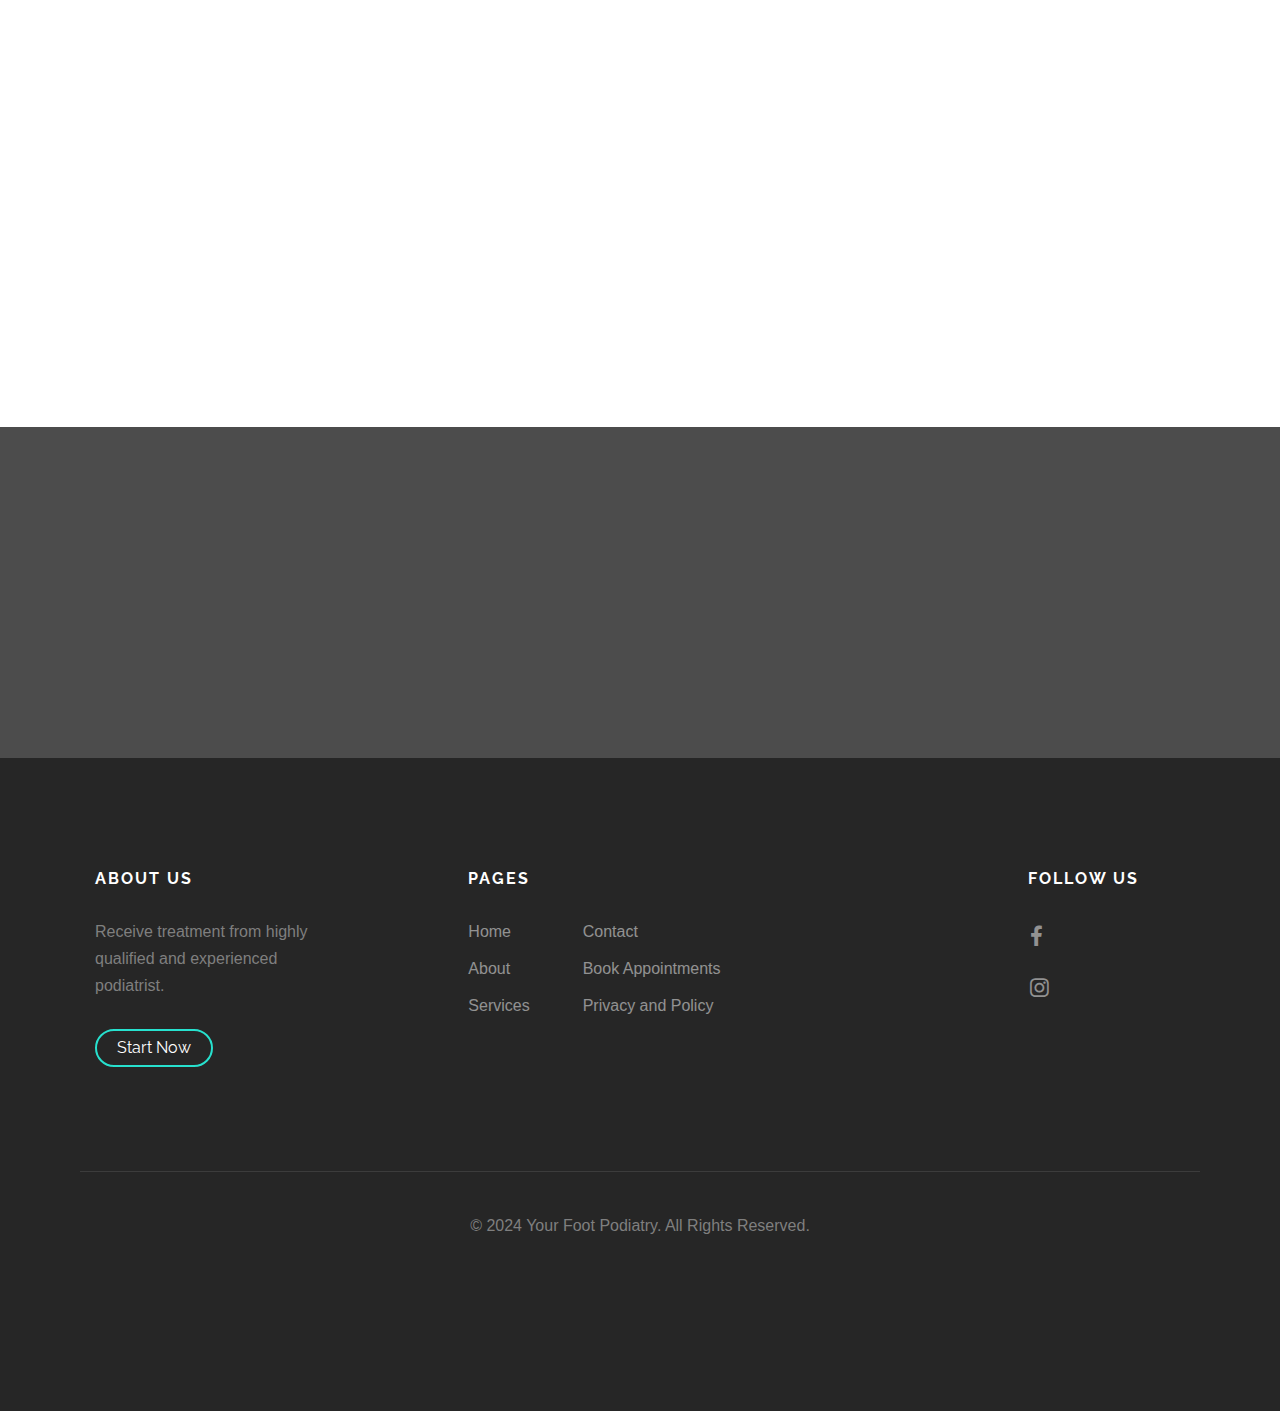
==== commit 9b2ecec9: "updated index page" ====
--- a/index.html
+++ b/index.html
@@ -8,8 +8,6 @@
 	<meta name="description" content="Your Foot Podiatry" />
 	<meta name="keywords" content="Your Foot Podiatry" />
 	<meta name="author" content="Your Foot Podiatry" />
-
-  	<!-- Facebook and Twitter integration -->
 	<meta property="og:title" content=""/>
 	<meta property="og:image" content=""/>
 	<meta property="og:url" content=""/>
@@ -19,30 +17,19 @@
 	<meta name="twitter:image" content="" />
 	<meta name="twitter:url" content="" />
 	<meta name="twitter:card" content="" />
-
-	<!-- Place favicon.ico and apple-touch-icon.png in the root directory -->
 	<link href="images/2.jpg" rel="icon">
-
 	<link href="https://fonts.googleapis.com/css?family=Raleway:200,300,400,700" rel="stylesheet">
-	
-	<!-- Animate.css -->
 	<link rel="stylesheet" href="css/animate.css">
-	<!-- Icomoon Icon Fonts-->
 	<link rel="stylesheet" href="css/icomoon.css">
-	<!-- Bootstrap  -->
 	<link rel="stylesheet" href="css/bootstrap.css">
-	<!-- Flexslider  -->
 	<link rel="stylesheet" href="css/flexslider.css">
-	<!-- Owl Carousel  -->
 	<link rel="stylesheet" href="css/owl.carousel.min.css">
 	<link rel="stylesheet" href="css/owl.theme.default.min.css">
-	<!-- Theme style  -->
 	<link rel="stylesheet" href="css/style.css">
 	<script src="js/modernizr-2.6.2.min.js"></script>
 	</head>
 
 	<body>
-	
 	<div id="fh5co-page">
 	<header id="fh5co-header" role="banner">
 		<div class="container" style="height: 100px;">
@@ -67,9 +54,9 @@
 		</div>
 	</header>
 	
-	<div class="container">
-		
-	</div>
+	<!-- <div class="container">
+	</div> -->
+
 	<aside id="fh5co-hero" class="js-fullheight">
 		<div class="flexslider js-fullheight">
 			<ul class="slides">
@@ -108,7 +95,555 @@
 	  	</div>
 	</aside>
 
-	<div class="fh5co-about animate-box" style="padding-bottom: 0px;">
+	<style>
+		* {
+			font-family: Nunito, sans-serif;
+			}
+
+			.text-blk {
+			padding-top: 0px;
+			padding-right: 0px;
+			padding-bottom: 0px;
+			padding-left: 0px;
+			line-height: 20px;
+			color: white;
+			font-size: 14px;
+			margin-top: 0px;
+			margin-right: 0px;
+			margin-bottom: 40px;
+			margin-left: 0px;
+			}
+
+			.responsive-container-block {
+			min-height: 75px;
+			height: fit-content;
+			width: 100%;
+			padding-top: 10px;
+			padding-right: 10px;
+			padding-bottom: 10px;
+			padding-left: 10px;
+			display: flex;
+			flex-wrap: wrap;
+			margin-top: 0px;
+			margin-right: auto;
+			margin-bottom: 0px;
+			margin-left: auto;
+			justify-content: flex-start;
+			}
+
+			.responsive-container-block.bigContainer {
+			background-image: initial;
+			background-position-x: initial;
+			background-position-y: initial;
+			background-size: initial;
+			background-repeat-x: initial;
+			background-repeat-y: initial;
+			background-attachment: initial;
+			background-origin: initial;
+			background-clip: initial;
+			padding-top: 10px;
+			padding-right: 20px;
+			padding-bottom: 10px;
+			padding-left: 20px;
+			margin: 0 0 0 0;
+			}
+
+			.responsive-container-block.Container {
+			max-width: 1320px;
+			align-items: center;
+			justify-content: center;
+			margin-top: 80px;
+			margin-right: auto;
+			margin-bottom: 80px;
+			margin-left: auto;
+			padding-top: 10px;
+			padding-right: 0px;
+			padding-bottom: 10px;
+			padding-left: 0px;
+			}
+
+			.responsive-container-block.leftSide {
+			width: auto;
+			align-items: flex-start;
+			padding-top: 10px;
+			padding-right: 0px;
+			padding-bottom: 10px;
+			padding-left: 0px;
+			flex-direction: column;
+			position: static;
+			margin-top: 0px;
+			margin-right: auto;
+			margin-bottom: 0px;
+			margin-left: auto;
+			max-width: 300px;
+			}
+
+			.text-blk.heading {
+			font-size: 40px;
+			line-height: 64px;
+			font-weight: 900;
+			color: #27E1CE;
+			margin-top: 0px;
+			margin-right: 0px;
+			margin-bottom: 40px;
+			margin-left: 0px;
+			}
+
+			.text-blk.btn {
+			color: #27E1CE;
+			background-image: initial;
+			background-position-x: initial;
+			background-position-y: initial;
+			background-size: initial;
+			background-repeat-x: initial;
+			background-repeat-y: initial;
+			background-attachment: initial;
+			background-origin: initial;
+			background-clip: initial;
+			background-color: rgb(255, 255, 255);
+			box-shadow: rgba(160, 121, 0, 0.2) 0px 12px 35px;
+			border-top-left-radius: 100px;
+			border-top-right-radius: 100px;
+			border-bottom-right-radius: 100px;
+			border-bottom-left-radius: 100px;
+			padding-top: 20px;
+			padding-right: 50px;
+			padding-bottom: 20px;
+			padding-left: 50px;
+			cursor: pointer;
+			}
+
+			.responsive-container-block.rightSide {
+			width: 675px;
+			position: relative;
+			padding-top: 0px;
+			padding-right: 0px;
+			padding-bottom: 0px;
+			padding-left: 0px;
+			display: flex;
+			height: 700px;
+			min-height: auto;
+			}
+
+			.number1img {
+			margin-top: 39%;
+			margin-right: 80%;
+			margin-bottom: 29%;
+			margin-left: 0px;
+			height: 32%;
+			width: 20%;
+			position: absolute;
+			}
+
+			.number2img {
+			margin-top: 19%;
+			margin-right: 42%;
+			margin-bottom: 42%;
+			margin-left: 23%;
+			width: 35%;
+			height: 39%;
+			position: absolute;
+			}
+
+			.number3img {
+			width: 13%;
+			height: 21%;
+			position: absolute;
+			margin-top: 62%;
+			margin-right: 64%;
+			margin-bottom: 30%;
+			margin-left: 23%;
+			}
+
+			.number4vid {
+			width: 34%;
+			height: 33%;
+			position: absolute;
+			margin-top: 62%;
+			margin-right: 27%;
+			margin-bottom: 0px;
+			margin-left: 39%;
+			}
+
+			.number5img {
+			position: absolute;
+			width: 13%;
+			height: 21%;
+			margin-top: 38%;
+			margin-right: 27%;
+			margin-bottom: 41%;
+			margin-left: 60%;
+			}
+
+			.number6img {
+			position: absolute;
+			margin-top: 0px;
+			margin-right: 3%;
+			margin-bottom: 67%;
+			margin-left: 62%;
+			width: 35%;
+			height: 33%;
+			}
+
+			.number7img {
+			position: absolute;
+			width: 25%;
+			margin-top: 40%;
+			margin-right: 0px;
+			margin-bottom: 18%;
+			margin-left: 75%;
+			height: 42%;
+			}
+
+			.text-blk.subHeading {
+			font-size: 14px;
+			line-height: 25px;
+			}
+
+			@media (max-width: 1024px) {
+			.responsive-container-block.Container {
+				flex-direction: column-reverse;
+			}
+
+			.text-blk.heading {
+				text-align: center;
+				max-width: 370px;
+			}
+
+			.text-blk.subHeading {
+				text-align: center;
+			}
+
+			.responsive-container-block.leftSide {
+				align-items: center;
+				max-width: 480px;
+			}
+
+			.responsive-container-block.rightSide {
+				margin-top: 0px;
+				margin-right: auto;
+				margin-bottom: 100px;
+				margin-left: auto;
+			}
+
+			.responsive-container-block.rightSide {
+				margin: 0 auto 70px auto;
+			}
+			}
+
+			@media (max-width: 768px) {
+			.responsive-container-block.rightSide {
+				width: 450px;
+				height: 450px;
+			}
+
+			.responsive-container-block.leftSide {
+				max-width: 450px;
+			}
+			}
+
+			@media (max-width: 500px) {
+			.number1img {
+				display: none;
+			}
+
+			.number2img {
+				display: none;
+			}
+
+			.number3img {
+				display: none;
+			}
+
+			.number5img {
+				display: none;
+			}
+
+			.number6img {
+				display: none;
+			}
+
+			.number7img {
+				display: none;
+			}
+
+			.responsive-container-block.rightSide {
+				width: 100%;
+				height: 250px;
+				margin-top: 0px;
+				margin-right: 0px;
+				margin-bottom: 100px;
+				margin-left: 0px;
+			}
+
+			.number4vid {
+				position: static;
+				margin-top: 0px;
+				margin-right: auto;
+				margin-bottom: 0px;
+				margin-left: auto;
+				width: 300px;
+				height: 300px;
+			}
+
+			.text-blk.heading {
+				font-size: 25px;
+				line-height: 40px;
+				max-width: 370px;
+				width: auto;
+			}
+
+			.text-blk.subHeading {
+				font-size: 14px;
+				line-height: 25px;
+			}
+
+			.responsive-container-block.leftSide {
+				width: 100%;
+			}
+			}
+			@import url('https://fonts.googleapis.com/css2?family=Nunito:wght@200;300;400;600;700;800&amp;display=swap');
+
+			*,
+			*:before,
+			*:after {
+			-moz-box-sizing: border-box;
+			-webkit-box-sizing: border-box;
+			box-sizing: border-box;
+			}
+
+			body {
+			margin: 0;
+			}
+
+			.wk-desk-1 {
+			width: 8.333333%;
+			}
+
+			.wk-desk-2 {
+			width: 16.666667%;
+			}
+
+			.wk-desk-3 {
+			width: 25%;
+			}
+
+			.wk-desk-4 {
+			width: 33.333333%;
+			}
+
+			.wk-desk-5 {
+			width: 41.666667%;
+			}
+
+			.wk-desk-6 {
+			width: 50%;
+			}
+
+			.wk-desk-7 {
+			width: 58.333333%;
+			}
+
+			.wk-desk-8 {
+			width: 66.666667%;
+			}
+
+			.wk-desk-9 {
+			width: 75%;
+			}
+
+			.wk-desk-10 {
+			width: 83.333333%;
+			}
+
+			.wk-desk-11 {
+			width: 91.666667%;
+			}
+
+			.wk-desk-12 {
+			width: 100%;
+			}
+
+			@media (max-width: 1024px) {
+			.wk-ipadp-1 {
+				width: 8.333333%;
+			}
+
+			.wk-ipadp-2 {
+				width: 16.666667%;
+			}
+
+			.wk-ipadp-3 {
+				width: 25%;
+			}
+
+			.wk-ipadp-4 {
+				width: 33.333333%;
+			}
+
+			.wk-ipadp-5 {
+				width: 41.666667%;
+			}
+
+			.wk-ipadp-6 {
+				width: 50%;
+			}
+
+			.wk-ipadp-7 {
+				width: 58.333333%;
+			}
+
+			.wk-ipadp-8 {
+				width: 66.666667%;
+			}
+
+			.wk-ipadp-9 {
+				width: 75%;
+			}
+
+			.wk-ipadp-10 {
+				width: 83.333333%;
+			}
+
+			.wk-ipadp-11 {
+				width: 91.666667%;
+			}
+
+			.wk-ipadp-12 {
+				width: 100%;
+			}
+			}
+
+			@media (max-width: 768px) {
+			.wk-tab-1 {
+				width: 8.333333%;
+			}
+
+			.wk-tab-2 {
+				width: 16.666667%;
+			}
+
+			.wk-tab-3 {
+				width: 25%;
+			}
+
+			.wk-tab-4 {
+				width: 33.333333%;
+			}
+
+			.wk-tab-5 {
+				width: 41.666667%;
+			}
+
+			.wk-tab-6 {
+				width: 50%;
+			}
+
+			.wk-tab-7 {
+				width: 58.333333%;
+			}
+
+			.wk-tab-8 {
+				width: 66.666667%;
+			}
+
+			.wk-tab-9 {
+				width: 75%;
+			}
+
+			.wk-tab-10 {
+				width: 83.333333%;
+			}
+
+			.wk-tab-11 {
+				width: 91.666667%;
+			}
+
+			.wk-tab-12 {
+				width: 100%;
+			}
+			}
+
+			@media (max-width: 500px) {
+			.wk-mobile-1 {
+				width: 8.333333%;
+			}
+
+			.wk-mobile-2 {
+				width: 16.666667%;
+			}
+
+			.wk-mobile-3 {
+				width: 25%;
+			}
+
+			.wk-mobile-4 {
+				width: 33.333333%;
+			}
+
+			.wk-mobile-5 {
+				width: 41.666667%;
+			}
+
+			.wk-mobile-6 {
+				width: 50%;
+			}
+
+			.wk-mobile-7 {
+				width: 58.333333%;
+			}
+
+			.wk-mobile-8 {
+				width: 66.666667%;
+			}
+
+			.wk-mobile-9 {
+				width: 75%;
+			}
+
+			.wk-mobile-10 {
+				width: 83.333333%;
+			}
+
+			.wk-mobile-11 {
+				width: 91.666667%;
+			}
+
+			.wk-mobile-12 {
+				width: 100%;
+			}
+			}
+	</style>
+	<div class="responsive-container-block bigContainer">
+		<div class="responsive-container-block Container">
+			<div class="responsive-container-block leftSide">
+				<p class="text-blk heading">
+					Your Foot Podiatry
+				</p>
+				<p class="text-blk subHeading" style="color: black;">
+					At Your Foot Podiatry, we are dedicated to providing comprehensive foot care solutions to enhance
+					your mobility and overall well-being.
+					Our practice is led by Joel Joseph, an experienced podiatrist with over 8 years in private practice,
+					specializing in minor podiatric surgeries, human biomechanics, gait assessments, and sports injuries
+					and rehabilitation.
+					<br>Joel is currently preparing and applying for his Endorsement for Prescription of Scheduled
+					Medicines, which will allow him to offer even more comprehensive care by prescribing necessary
+					medications for various podiatric conditions.
+				</p>
+			</div>
+			<div class="responsive-container-block rightSide">
+				<img class="number1img" src="images/Shockwave Therapy1.JPG">
+				<img class="number2img" src="images/6.png	">
+				<img class="number3img" src="images/Footwear Prescriptions1.JPG">
+				<img class="number5img" src="images/babyfootcare1.jpg">
+				<img class="number4vid" src="images/logo.png">
+				<img class="number7img" src="images/4.jpg">
+				<img class="number6img" src="images/5.jpg">
+			</div>
+		</div>
+	</div>
+
+	<!-- <div class="fh5co-about animate-box" style="padding-bottom: 0px;">
 		<div class="col-md-6 col-md-offset-3 text-center fh5co-heading">
 			<h2>Your Foot Podiatry</h2>
 		</div>
@@ -129,12 +664,12 @@
 				<div class="col-md-2 col-sm-4 col-xs-12 animate-box left-align">
 					<figure>
 						<a href="about.html"><button style="margin-top: 20px;">Learn more About Me!</button></a>
-						<!-- <img style="padding: 0%; height: 100%;" src="images/2.jpg" alt="yourfootpodiatry" class="img-responsive"> -->
+						<img style="padding: 0%; height: 100%;" src="images/2.jpg" alt="yourfootpodiatry" class="img-responsive">
 					</figure>
 				</div>
 			</div>
 		</div>
-	</div>
+	</div> -->
 
 	<style>
 		.team-member {
@@ -186,7 +721,7 @@
 			font-size: 16px;
 			line-height: 1.5;
 		}
-		
+
 		/* Media query for mobile devices */
 		@media (max-width: 768px) {
 			.team-member {
@@ -301,7 +836,7 @@
 				<div class="col-md-4 animate-box">
 					<style>
 						.services2 {
-							background-image: url('images');
+							background-image: url('images/Routine\ Nail\ and\ Skin\ Care.JPG');
 							background-size: cover;
 							background-position: center;
 							padding: 20px;
@@ -720,7 +1255,7 @@
 			<div class="col-md-3 col-sm-12 col-sm-push-0 col-xs-12 col-xs-push-0">
 				<h3>About Us</h3>
 				<p>Receive treatment from highly qualified and experienced podiatrist.</p>
-				<p><a href="pricing.html" class="btn btn-primary btn-outline with-arrow btn-sm">Start Now<i class="icon-arrow-right"></i></a></p>
+				<p><a href="work.html" class="btn btn-primary btn-outline with-arrow btn-sm">Start Now<i class="icon-arrow-right"></i></a></p>
 			</div>
 			<div class="col-md-6 col-md-push-1 col-sm-12 col-sm-push-0 col-xs-12 col-xs-push-0">
 				<h3>Pages</h3>
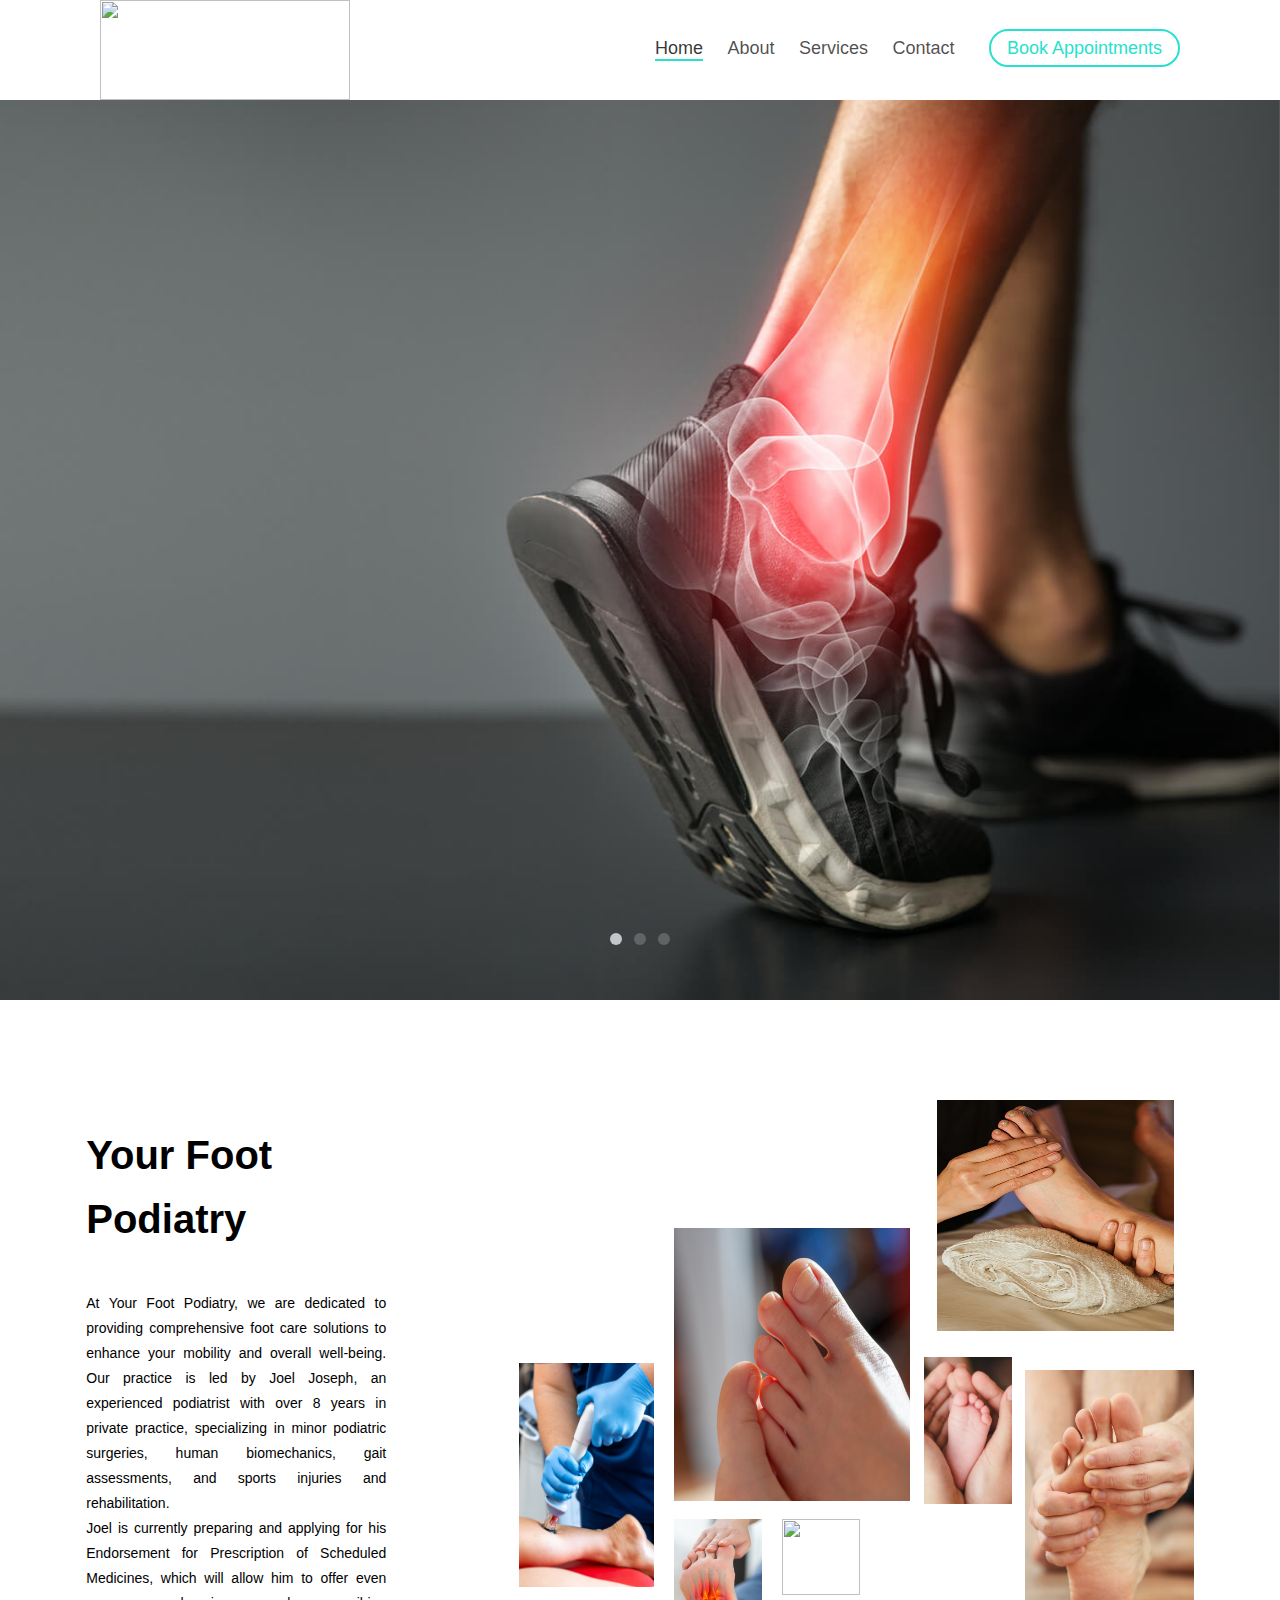
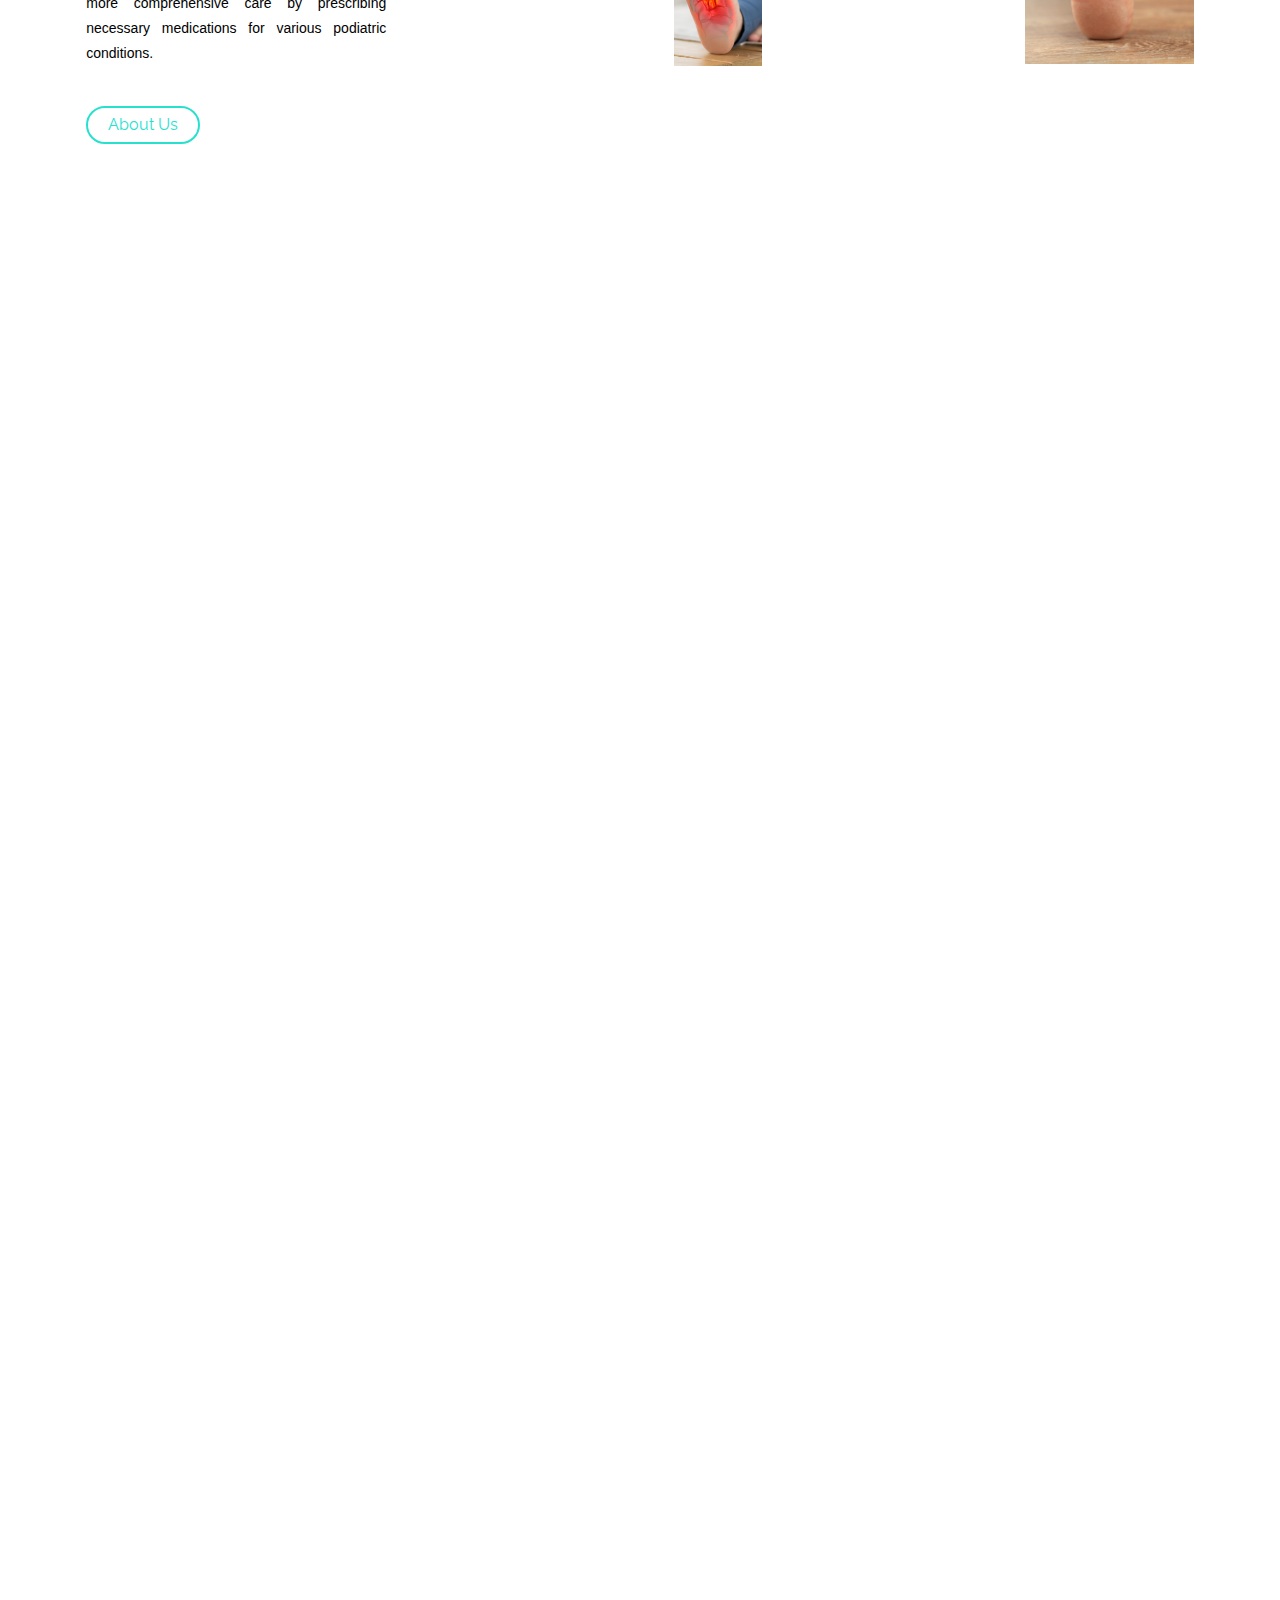
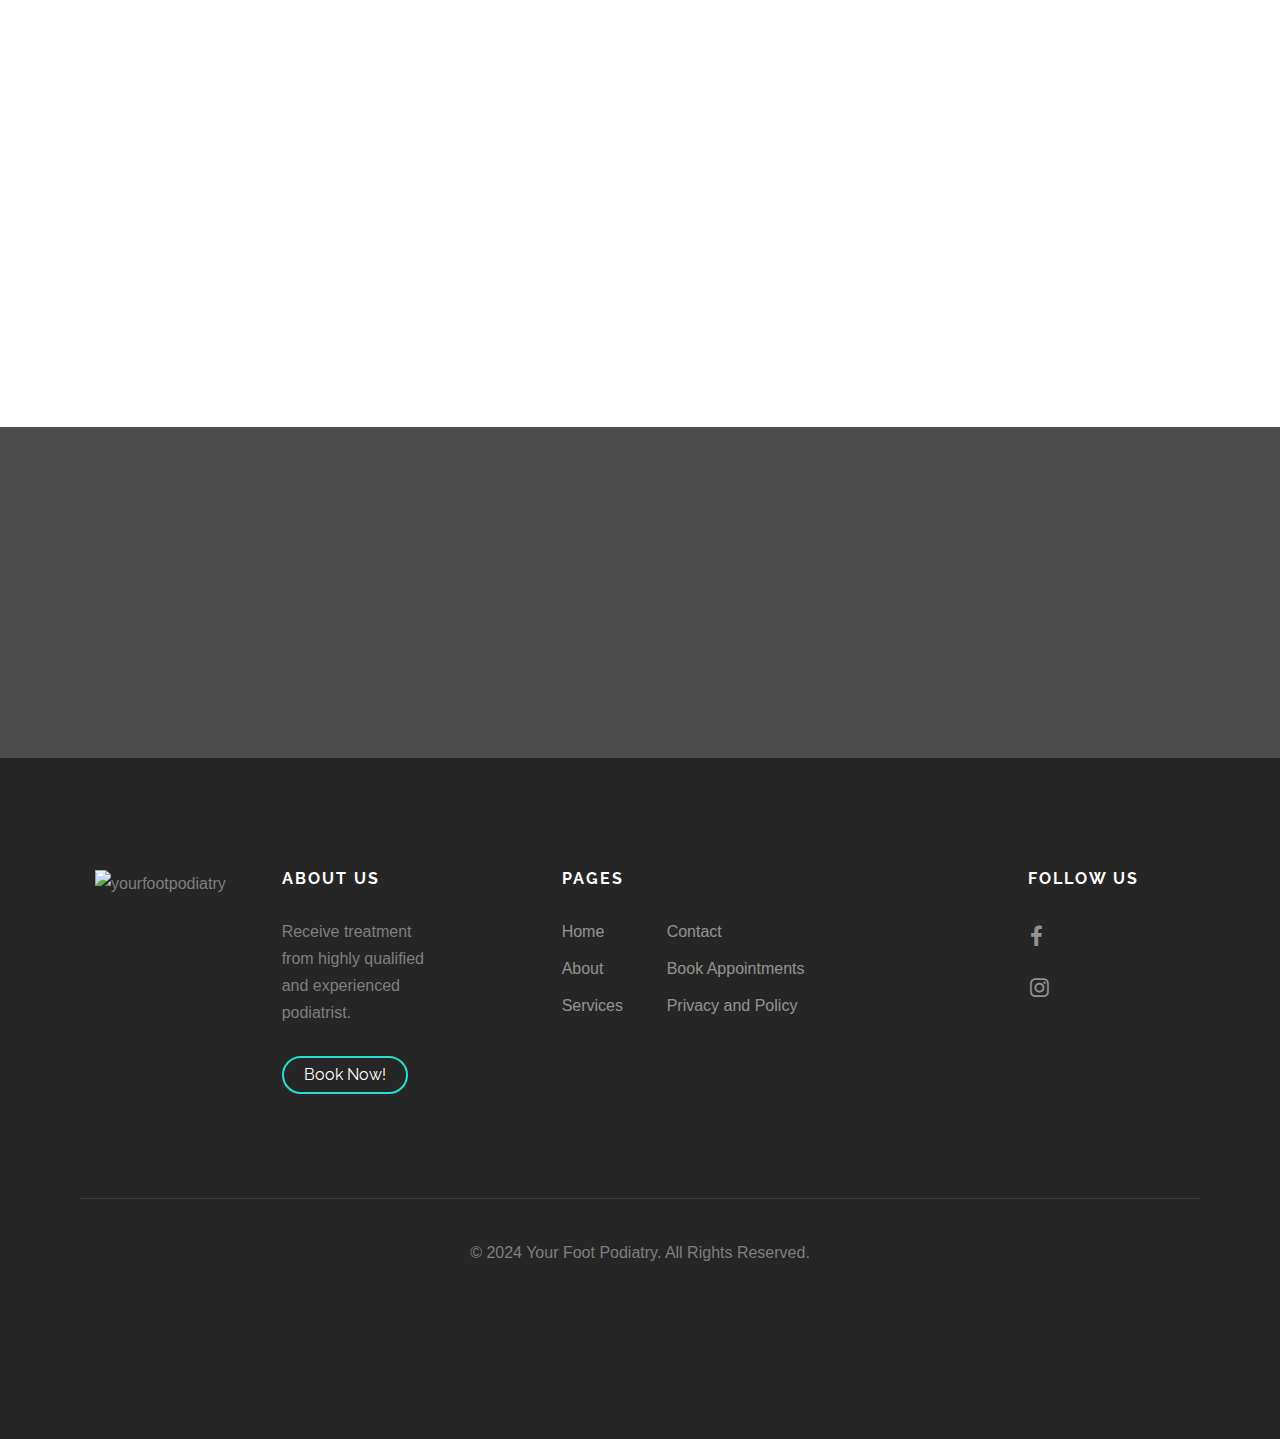
==== commit 474c6000: "added active element" ====
--- a/index.html
+++ b/index.html
@@ -17,7 +17,7 @@
 	<meta name="twitter:image" content="" />
 	<meta name="twitter:url" content="" />
 	<meta name="twitter:card" content="" />
-	<link href="images/2.jpg" rel="icon">
+	<link href="images/logo.png" rel="icon">
 	<link href="https://fonts.googleapis.com/css?family=Raleway:200,300,400,700" rel="stylesheet">
 	<link rel="stylesheet" href="css/animate.css">
 	<link rel="stylesheet" href="css/icomoon.css">
@@ -34,11 +34,11 @@
 	<header id="fh5co-header" role="banner">
 		<div class="container" style="height: 100px;">
 			<div class="header-inner">
-				<img src="images/inverted.png" style="height: 100px; width: 250px;">
+				<a href="index.html"><img src="images/navbarlogo.png" style="height: 100px; width: 250px;"></a>
 				<!-- <h1><a href="index.html">Your Foot Podiatry</a></h1> -->
 				<nav role="navigation">
 					<ul style="padding-top: 10px;">
-						<li><a href="index.html">Home</a></li>
+						<li class="active"><a href="index.html">Home</a></li>
 						<li><a href="about.html">About</a></li>
 						<li><a href="services.html">Services</a></li>
 						<!-- <li><a href="about.html">Reviews</a></li> -->
@@ -53,9 +53,6 @@
 			</div>
 		</div>
 	</header>
-	
-	<!-- <div class="container">
-	</div> -->
 
 	<aside id="fh5co-hero" class="js-fullheight">
 		<div class="flexslider js-fullheight">
@@ -617,10 +614,10 @@
 	<div class="responsive-container-block bigContainer">
 		<div class="responsive-container-block Container">
 			<div class="responsive-container-block leftSide">
-				<p class="text-blk heading">
+				<p class="text-blk heading" style="color: black;">
 					Your Foot Podiatry
 				</p>
-				<p class="text-blk subHeading" style="color: black;">
+				<p class="text-blk subHeading" style="color: black; text-align: justify;">
 					At Your Foot Podiatry, we are dedicated to providing comprehensive foot care solutions to enhance
 					your mobility and overall well-being.
 					Our practice is led by Joel Joseph, an experienced podiatrist with over 8 years in private practice,
@@ -630,13 +627,14 @@
 					Medicines, which will allow him to offer even more comprehensive care by prescribing necessary
 					medications for various podiatric conditions.
 				</p>
+				<p><a href="about.html" class="btn btn-primary btn-outline with-arrow btn-sm">About Us<i class="icon-arrow-right"></i></a></p>
 			</div>
 			<div class="responsive-container-block rightSide">
 				<img class="number1img" src="images/Shockwave Therapy1.JPG">
 				<img class="number2img" src="images/6.png	">
 				<img class="number3img" src="images/Footwear Prescriptions1.JPG">
 				<img class="number5img" src="images/babyfootcare1.jpg">
-				<img class="number4vid" src="images/logo.png">
+				<img class="number4vid" src="images/navbarlogologo.png">
 				<img class="number7img" src="images/4.jpg">
 				<img class="number6img" src="images/5.jpg">
 			</div>
@@ -664,7 +662,7 @@
 				<div class="col-md-2 col-sm-4 col-xs-12 animate-box left-align">
 					<figure>
 						<a href="about.html"><button style="margin-top: 20px;">Learn more About Me!</button></a>
-						<img style="padding: 0%; height: 100%;" src="images/2.jpg" alt="yourfootpodiatry" class="img-responsive">
+						<img style="padding: 0%; height: 100%;" src="images/logo.png" alt="yourfootpodiatry" class="img-responsive">
 					</figure>
 				</div>
 			</div>
@@ -836,7 +834,7 @@
 				<div class="col-md-4 animate-box">
 					<style>
 						.services2 {
-							background-image: url('images/Routine\ Nail\ and\ Skin\ Care.JPG');
+							background-image: url('images/routinenail.png');
 							background-size: cover;
 							background-position: center;
 							padding: 20px;
@@ -858,7 +856,7 @@
 				<div class="col-md-4 animate-box">
 					<style>
 						.services4 {
-							background-image: url('images/Pain\ management.JPG');
+							background-image: url('images/sportsinjuryreal.JPG');
 							background-size: cover;
 							background-position: center;
 							padding: 20px;
@@ -881,7 +879,7 @@
 				<div class="col-md-4 animate-box">
 					<style>
 						.services7 {
-							background-image: url('images/diabetic\ footcare.JPG');
+							background-image: url('images/ingrownnailsurgey.JPG');
 							background-size: cover;
 							background-position: center;
 							padding: 20px;
@@ -926,7 +924,7 @@
 				<div class="col-md-4 animate-box">
 					<style>
 						.services3 {
-							background-image: url('images/Nailcare.JPG');
+							background-image: url('images/diabeticfootcare.JPG');
 							background-size: cover;
 							background-position: center;
 							padding: 20px;
@@ -1031,7 +1029,7 @@
 				</div>
 				<div class="col-md-4 animate-box">
 					<a href="#" class="item-grid text-center">
-						<div class="image" style="background-image: url(images/image_2.jpg)"></div>
+						<div class="image" style="background-image: url(images/image_logo.png)"></div>
 						<div class="v-align">
 							<div class="v-align-middle">
 								<h3 class="title">Geographical App</h3>
@@ -1118,7 +1116,7 @@
 							<div class="item">
 								<div class="testimony-slide active text-center">
 									<figure>
-										<img src="images/person2.jpg" alt="user">
+										<img src="images/personlogo.png" alt="user">
 									</figure>
 									<blockquote>
 										<p>"Far far away, behind the word mountains, far from the countries Vokalia and Consonantia, there live the blind texts. Separated they live in Bookmarksgrove right at the coast of the Semantics, a large language ocean."</p>
@@ -1168,7 +1166,7 @@
 				</div>
 				<div class="col-md-6 col-sm-6 animate-box">
 					<a href="#" class="item-grid">
-						<div class="image" style="background-image: url(images/image_2.jpg)"></div>
+						<div class="image" style="background-image: url(images/image_logo.png)"></div>
 						<div class="v-align">
 							<div class="v-align-middle">
 								<h3 class="title">Geographical App</h3>
@@ -1239,7 +1237,7 @@
 	<script src="https://static.elfsight.com/platform/platform.js" data-use-service-core defer></script>
 	<div class="elfsight-app-827dadee-5b9f-4619-aa15-b2e15554b091" style="height: 450px;" data-elfsight-app-lazy></div>
 
-	<div class="fh5co-cta" style="background-image: url(images/slide_2.jpg);">
+	<div class="fh5co-cta" style="background-image: url(images/hugelogo.png);">
 		<div class="overlay"></div>
 		<div class="container">
 			<div class="col-md-12 text-center animate-box">
@@ -1252,12 +1250,15 @@
 	<!-- Footer -->
 	<footer id="fh5co-footer" role="contentinfo">
 		<div class="container">
-			<div class="col-md-3 col-sm-12 col-sm-push-0 col-xs-12 col-xs-push-0">
+			<div class="col-md-2 col-sm-12 col-sm-push-0 col-xs-12 col-xs-push-0">
+				<img src="images/logo.png" alt="yourfootpodiatry" class="img-responsive">
+			</div>
+			<div class="col-md-2 col-sm-12 col-sm-push-0 col-xs-12 col-xs-push-0">
 				<h3>About Us</h3>
 				<p>Receive treatment from highly qualified and experienced podiatrist.</p>
-				<p><a href="work.html" class="btn btn-primary btn-outline with-arrow btn-sm">Start Now<i class="icon-arrow-right"></i></a></p>
-			</div>
-			<div class="col-md-6 col-md-push-1 col-sm-12 col-sm-push-0 col-xs-12 col-xs-push-0">
+				<p><a href="work.html" class="btn btn-primary btn-outline with-arrow btn-sm">Book Now!<i class="icon-arrow-right"></i></a></p>
+			</div>
+			<div class="col-md-5 col-md-push-1 col-sm-12 col-sm-push-0 col-xs-12 col-xs-push-0">
 				<h3>Pages</h3>
 				<ul class="float">
 					<li><a href="index.html">Home</a></li>
@@ -1281,34 +1282,20 @@
 					<li><a href="faq.html"><i class="fa-solid fa-clipboard-question"></i></a></li>
 				</ul>
 			</div>
-			
-			
 			<div class="col-md-12 fh5co-copyright text-center">
 				<p>&copy; 2024 Your Foot Podiatry. All Rights Reserved.<p>
 				<!-- </p><span>Designed with <i class="icon-heart"></i> by <a href="http://freehtml5.co/" target="_blank">FreeHTML5.co</a> Demo Images by <a href="http://unsplash.com/" target="_blank">Unsplash</a></span></p>	 -->
 			</div>
-			
 		</div>
 	</footer>
 	</div>
 	
-	
-	<!-- jQuery -->
 	<script src="js/jquery.min.js"></script>
-	<!-- jQuery Easing -->
 	<script src="js/jquery.easing.1.3.js"></script>
-	<!-- Bootstrap -->
 	<script src="js/bootstrap.min.js"></script>
-	<!-- Waypoints -->
 	<script src="js/jquery.waypoints.min.js"></script>
-	<!-- Owl Carousel -->
 	<script src="js/owl.carousel.min.js"></script>
-	<!-- Flexslider -->
 	<script src="js/jquery.flexslider-min.js"></script>
-
-	<!-- MAIN JS -->
 	<script src="js/main.js"></script>
-
 	</body>
-</html>
-
+</html>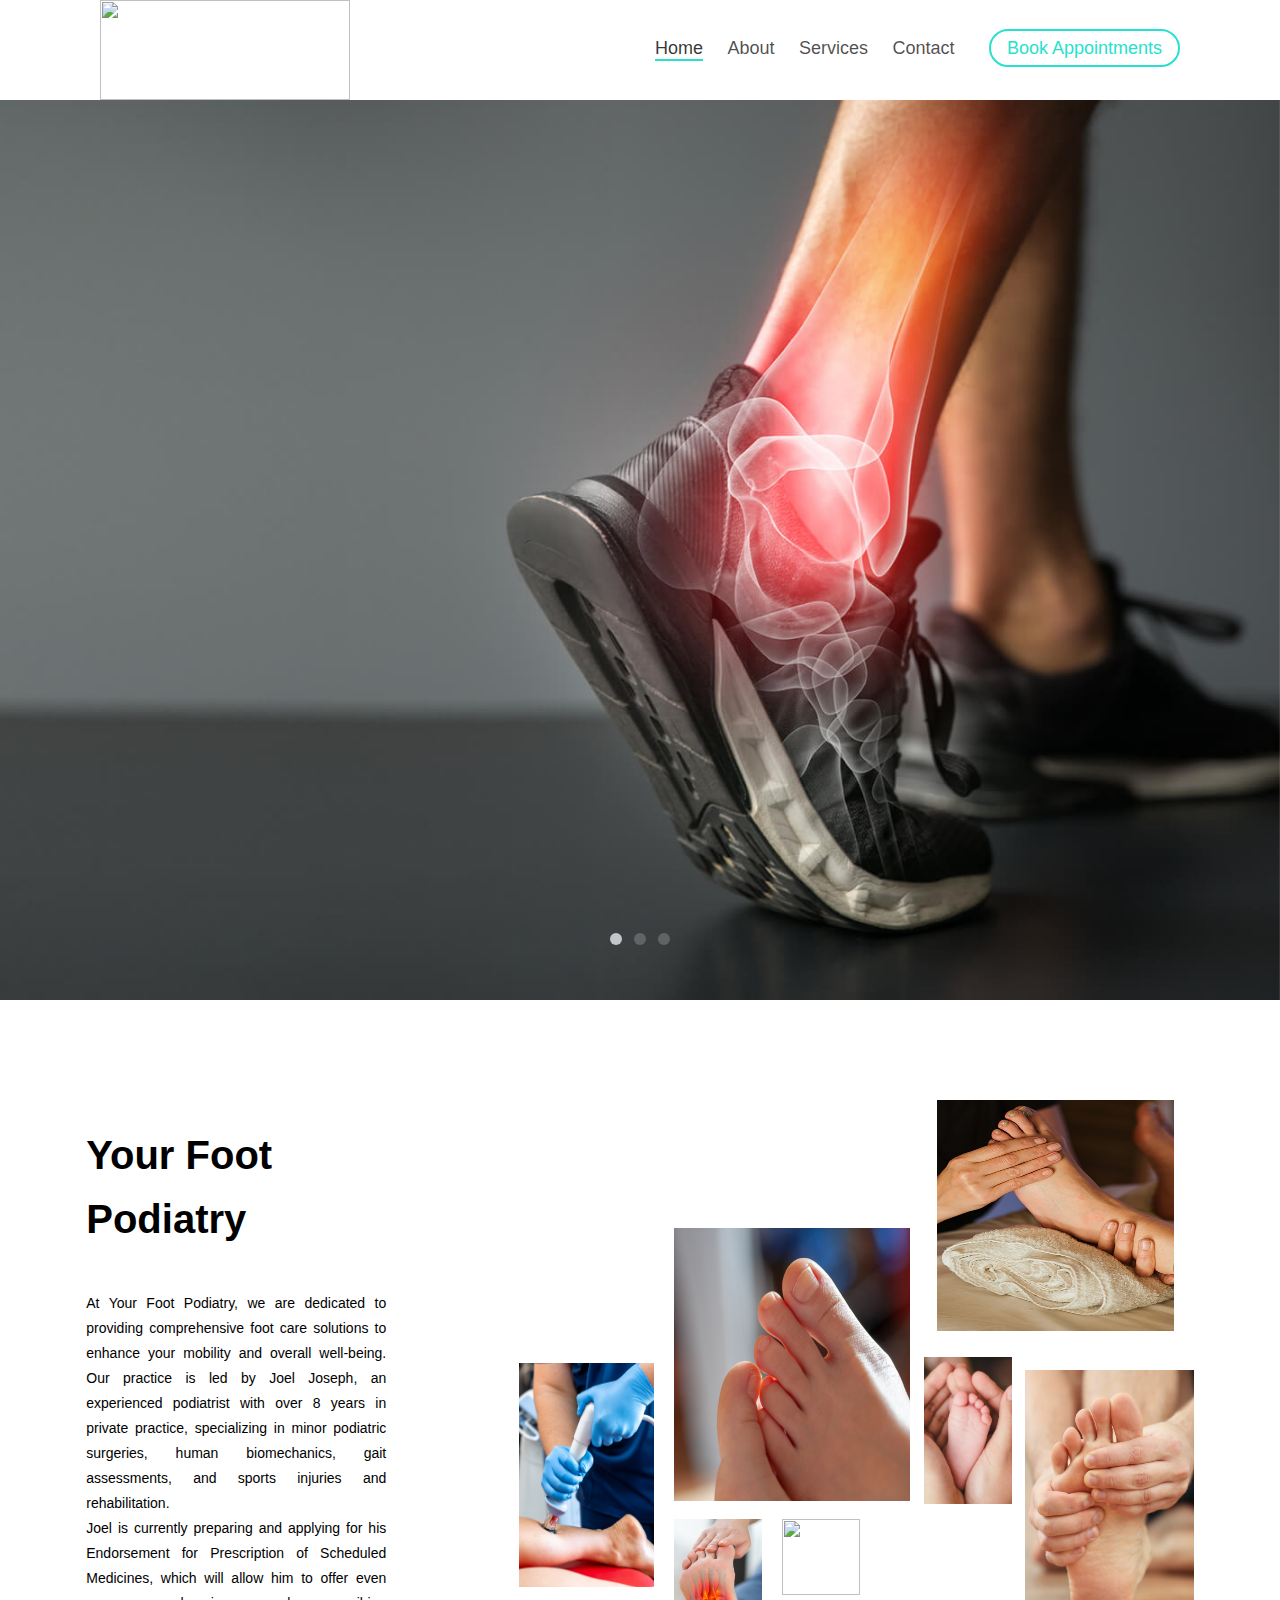
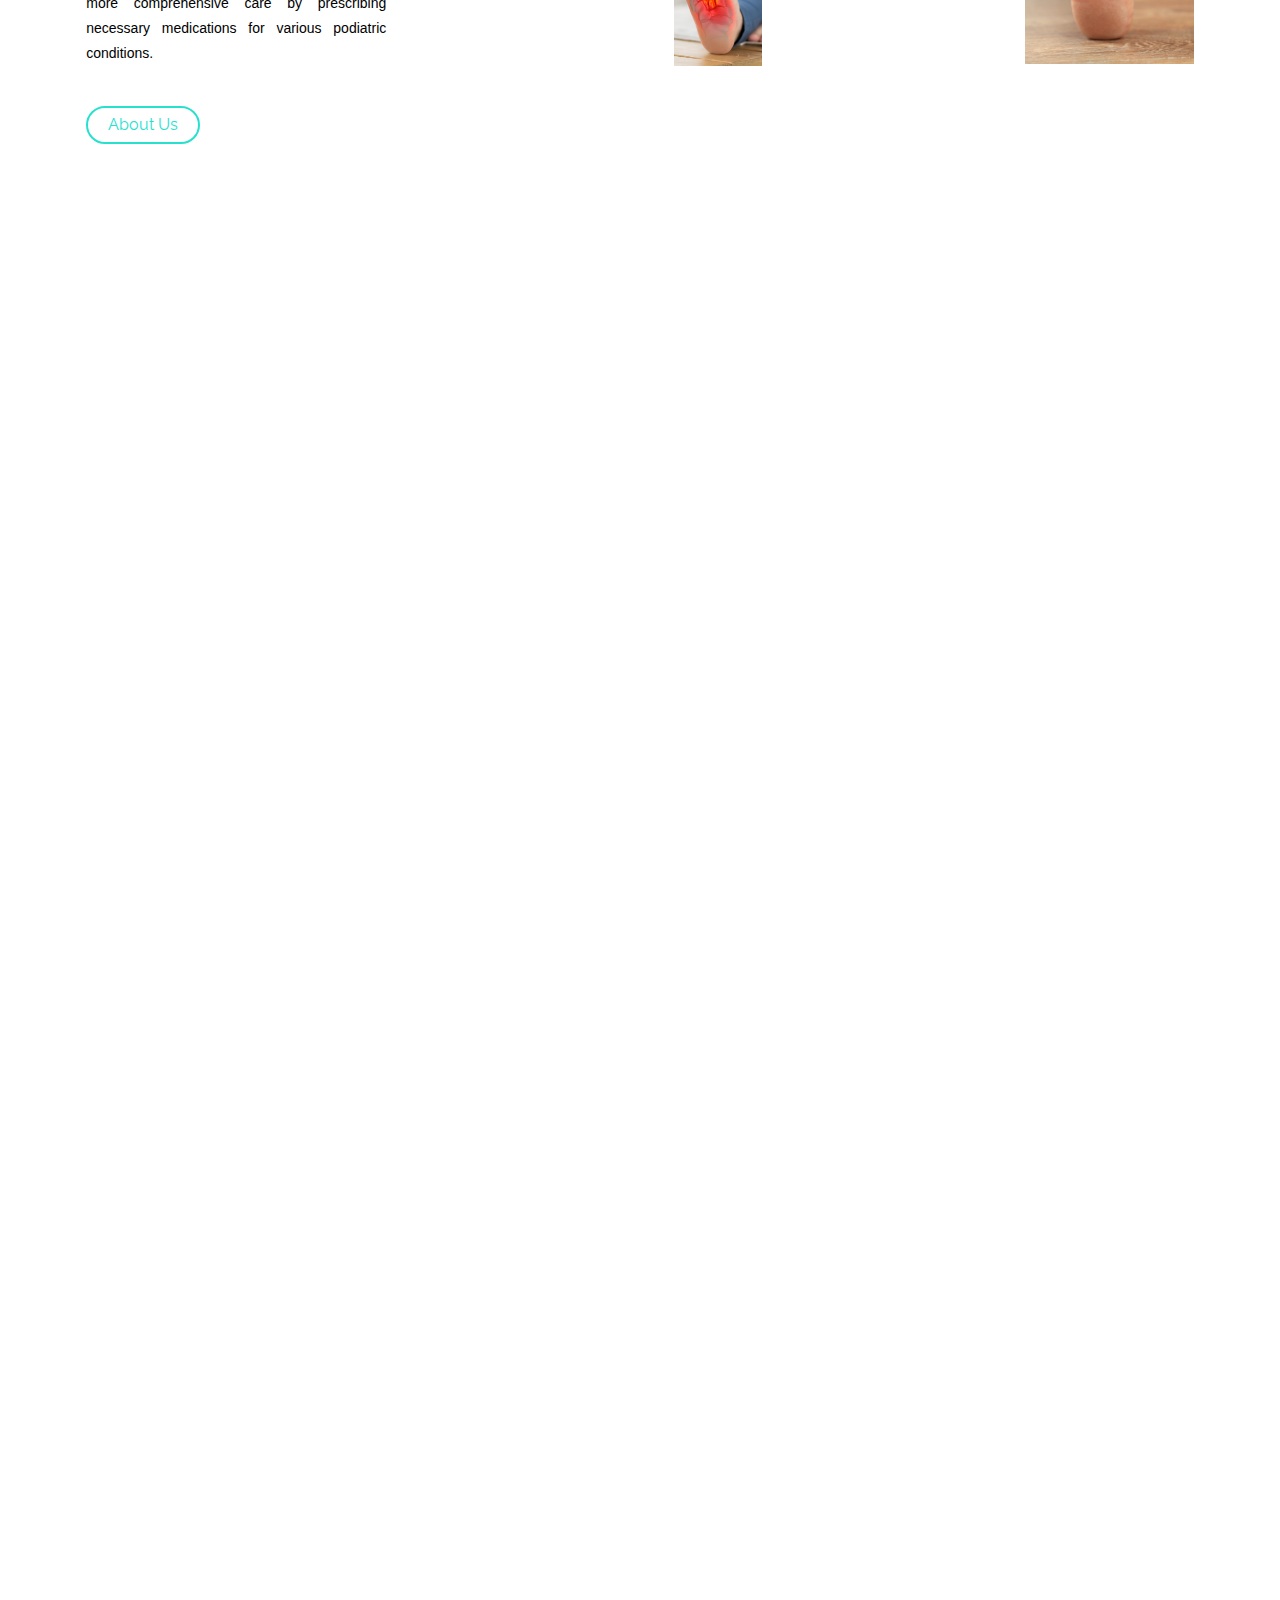
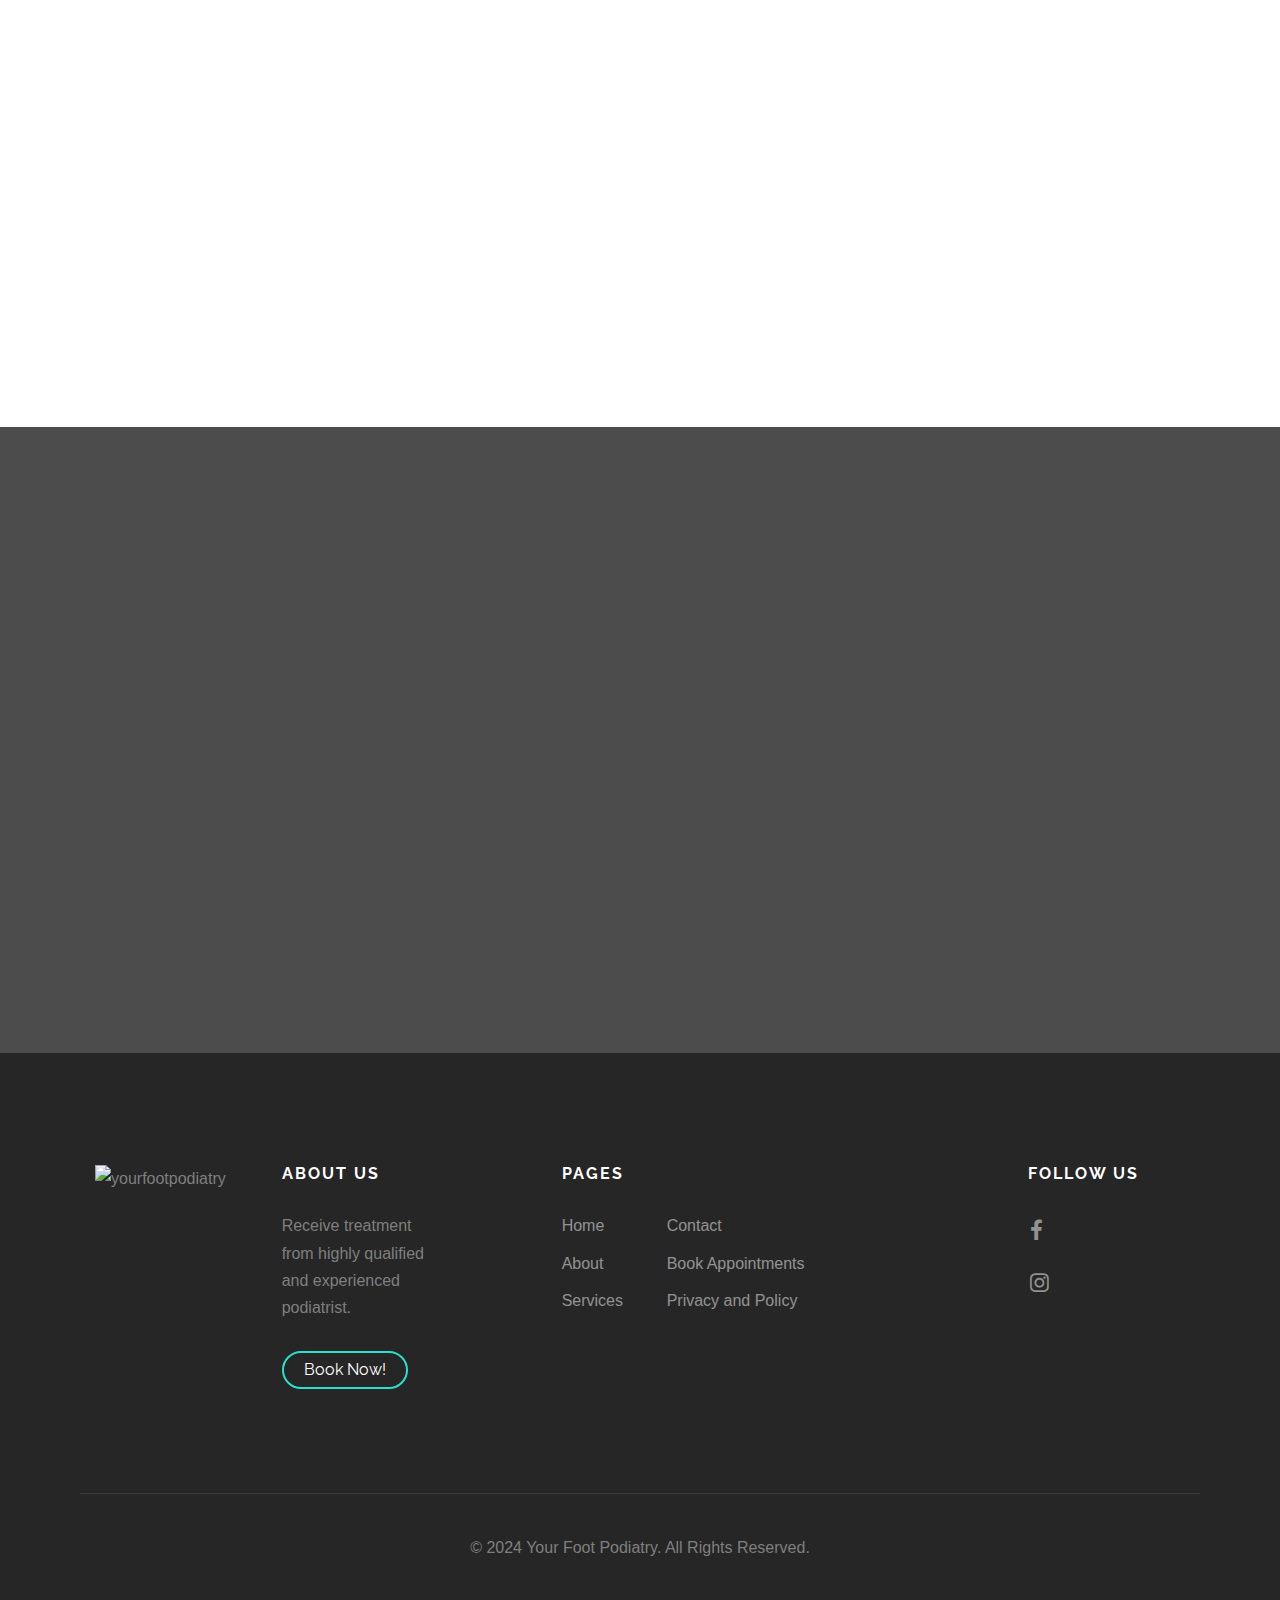
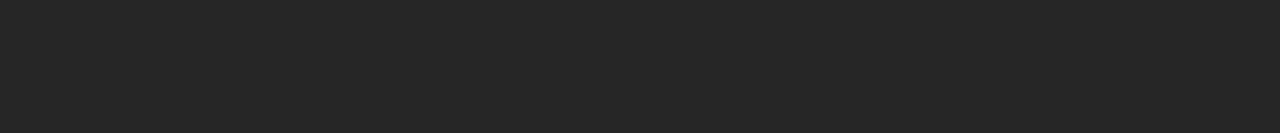
==== commit 8a0670a4: "updated pages" ====
--- a/index.html
+++ b/index.html
@@ -1,32 +1,32 @@
 <!DOCTYPE html>
 	<html class="no-js">
 	<head>
-	<meta charset="utf-8">
-	<meta http-equiv="X-UA-Compatible" content="IE=edge">
-	<title>Home | Your Foot Podiatry</title>
-	<meta name="viewport" content="width=device-width, initial-scale=1">
-	<meta name="description" content="Your Foot Podiatry" />
-	<meta name="keywords" content="Your Foot Podiatry" />
-	<meta name="author" content="Your Foot Podiatry" />
-	<meta property="og:title" content=""/>
-	<meta property="og:image" content=""/>
-	<meta property="og:url" content=""/>
-	<meta property="og:site_name" content=""/>
-	<meta property="og:description" content=""/>
-	<meta name="twitter:title" content="" />
-	<meta name="twitter:image" content="" />
-	<meta name="twitter:url" content="" />
-	<meta name="twitter:card" content="" />
-	<link href="images/logo.png" rel="icon">
-	<link href="https://fonts.googleapis.com/css?family=Raleway:200,300,400,700" rel="stylesheet">
-	<link rel="stylesheet" href="css/animate.css">
-	<link rel="stylesheet" href="css/icomoon.css">
-	<link rel="stylesheet" href="css/bootstrap.css">
-	<link rel="stylesheet" href="css/flexslider.css">
-	<link rel="stylesheet" href="css/owl.carousel.min.css">
-	<link rel="stylesheet" href="css/owl.theme.default.min.css">
-	<link rel="stylesheet" href="css/style.css">
-	<script src="js/modernizr-2.6.2.min.js"></script>
+		<meta charset="utf-8">
+		<meta http-equiv="X-UA-Compatible" content="IE=edge">
+		<title>Home | Your Foot Podiatry</title>
+		<meta name="viewport" content="width=device-width, initial-scale=1">
+		<meta name="description" content="Your Foot Podiatry" />
+		<meta name="keywords" content="Your Foot Podiatry" />
+		<meta name="author" content="Your Foot Podiatry" />
+		<meta property="og:title" content=""/>
+		<meta property="og:image" content=""/>
+		<meta property="og:url" content=""/>
+		<meta property="og:site_name" content=""/>
+		<meta property="og:description" content=""/>
+		<meta name="twitter:title" content="" />
+		<meta name="twitter:image" content="" />
+		<meta name="twitter:url" content="" />
+		<meta name="twitter:card" content="" />
+		<link href="images/logo.png" rel="icon">
+		<link href="https://fonts.googleapis.com/css?family=Raleway:200,300,400,700" rel="stylesheet">
+		<link rel="stylesheet" href="css/animate.css">
+		<link rel="stylesheet" href="css/icomoon.css">
+		<link rel="stylesheet" href="css/bootstrap.css">
+		<link rel="stylesheet" href="css/flexslider.css">
+		<link rel="stylesheet" href="css/owl.carousel.min.css">
+		<link rel="stylesheet" href="css/owl.theme.default.min.css">
+		<link rel="stylesheet" href="css/style.css">
+		<script src="js/modernizr-2.6.2.min.js"></script>
 	</head>
 
 	<body>
@@ -634,7 +634,7 @@
 				<img class="number2img" src="images/6.png	">
 				<img class="number3img" src="images/Footwear Prescriptions1.JPG">
 				<img class="number5img" src="images/babyfootcare1.jpg">
-				<img class="number4vid" src="images/navbarlogologo.png">
+				<img class="number4vid" src="images/logo.png">
 				<img class="number7img" src="images/4.jpg">
 				<img class="number6img" src="images/5.jpg">
 			</div>
@@ -1241,11 +1241,27 @@
 		<div class="overlay"></div>
 		<div class="container">
 			<div class="col-md-12 text-center animate-box">
-				<h3>Try our Services?</h3>
-				<p><a href="work.html" class="btn btn-primary btn-outline with-arrow">Get started now!<i class="icon-arrow-right"></i></a></p>
+				<h3>Contact Us?</h3>
+				<form action="your_form_submission_url" method="post">
+					<div class="form-group">
+						<input style="border-color: #27E1CE; color: white;" type="text" class="form-control" name="name" placeholder="Your Name" required>
+					</div>
+					<div class="form-group">
+						<input style="border-color: #27E1CE; color: white;" type="email" class="form-control" name="email" placeholder="Your Email" required>
+					</div>
+					<div class="form-group">
+						<textarea style="border-color: #27E1CE; color: white;" class="form-control" name="message" placeholder="Your Message" rows="4"
+							required></textarea>
+					</div>
+					<div class="form-group">
+						<button type="submit" class="btn btn-primary btn-outline with-arrow">Send!<i
+								class="icon-arrow-right"></i></button>
+					</div>
+				</form>
 			</div>
 		</div>
 	</div>
+
 
 	<!-- Footer -->
 	<footer id="fh5co-footer" role="contentinfo">
